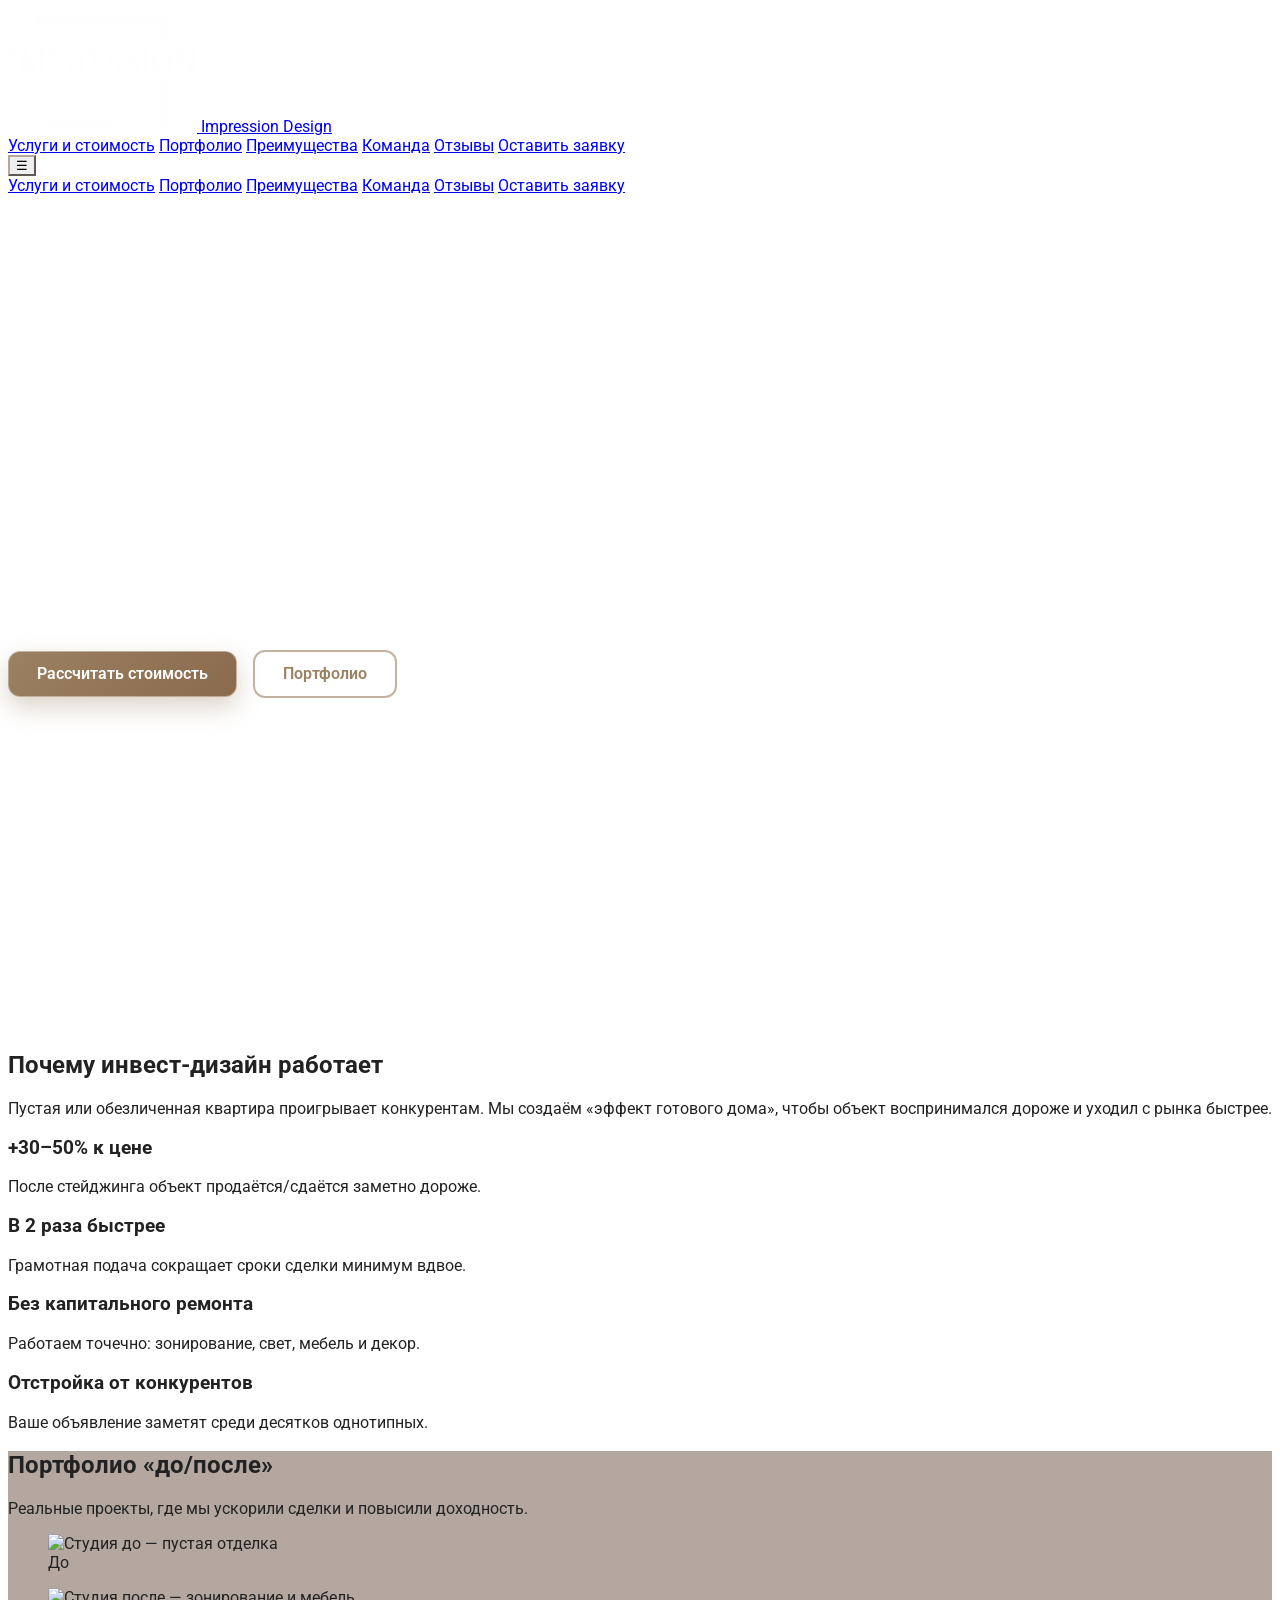
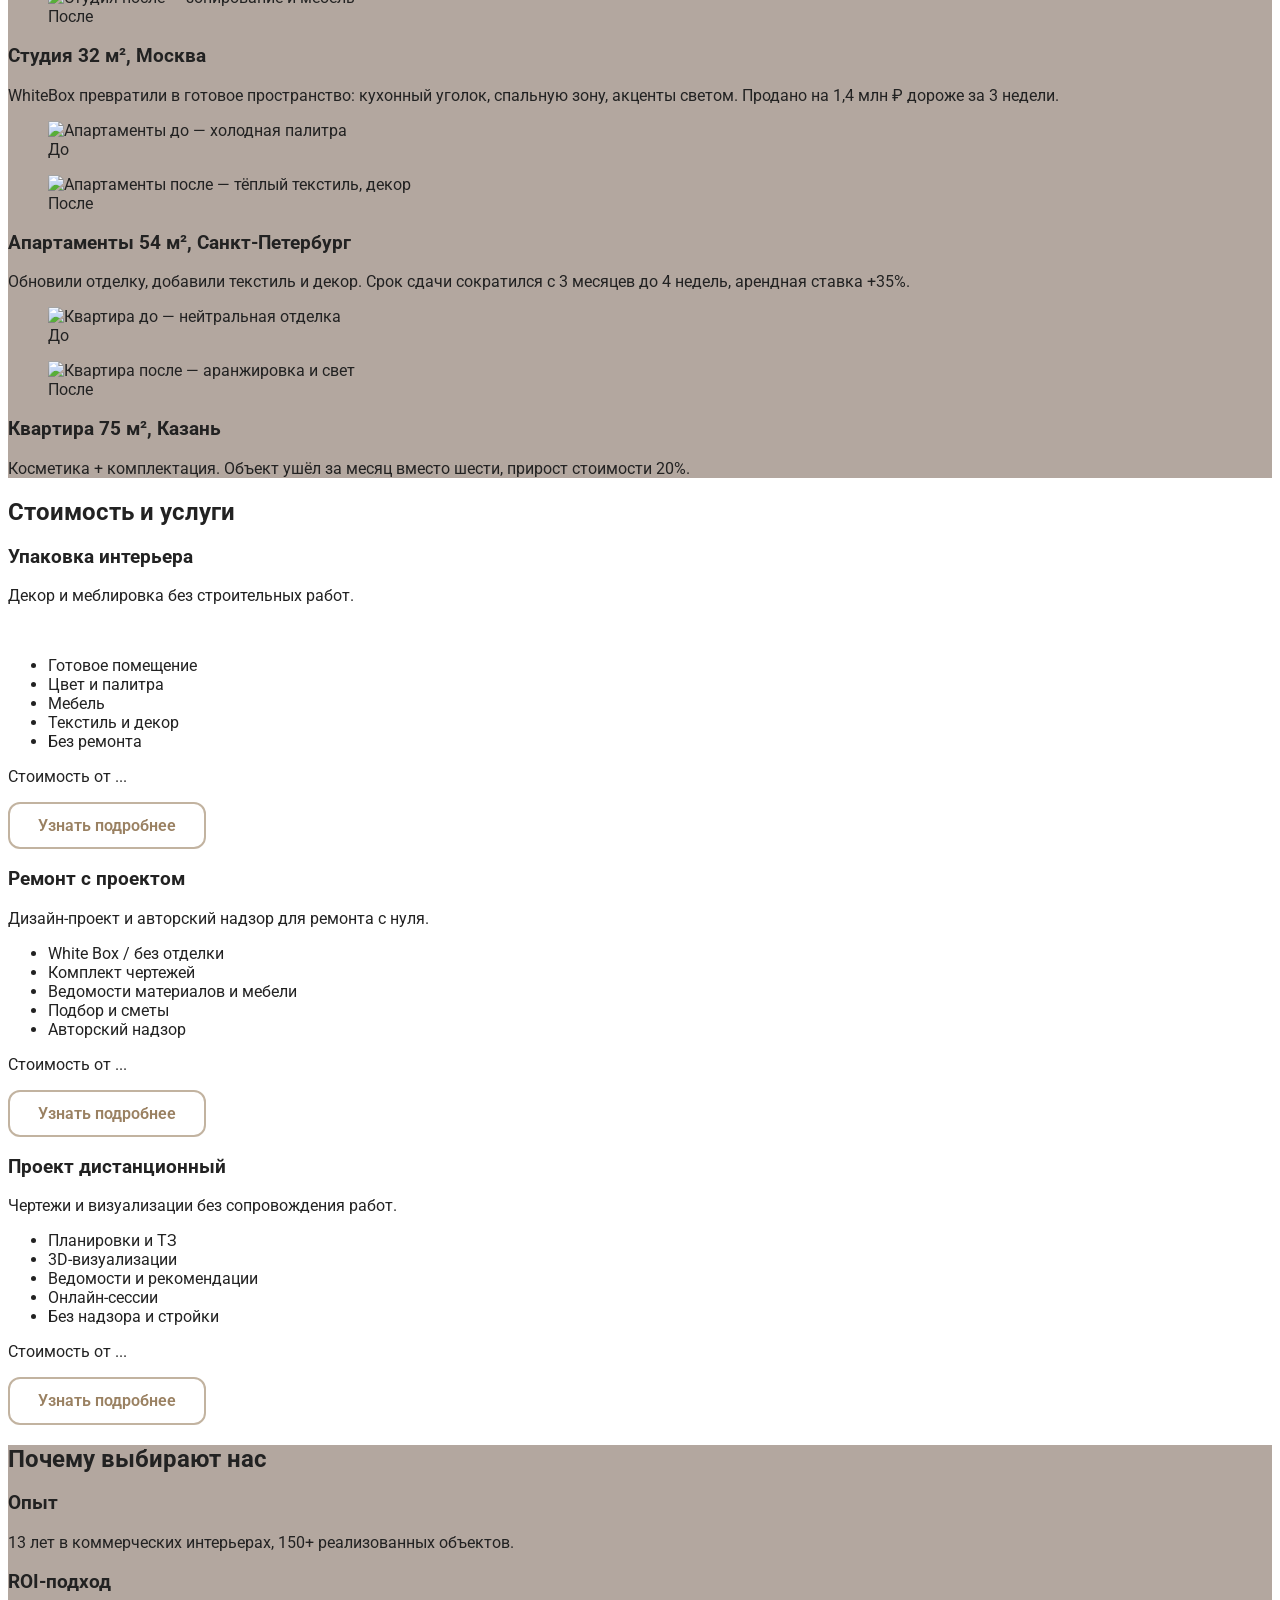
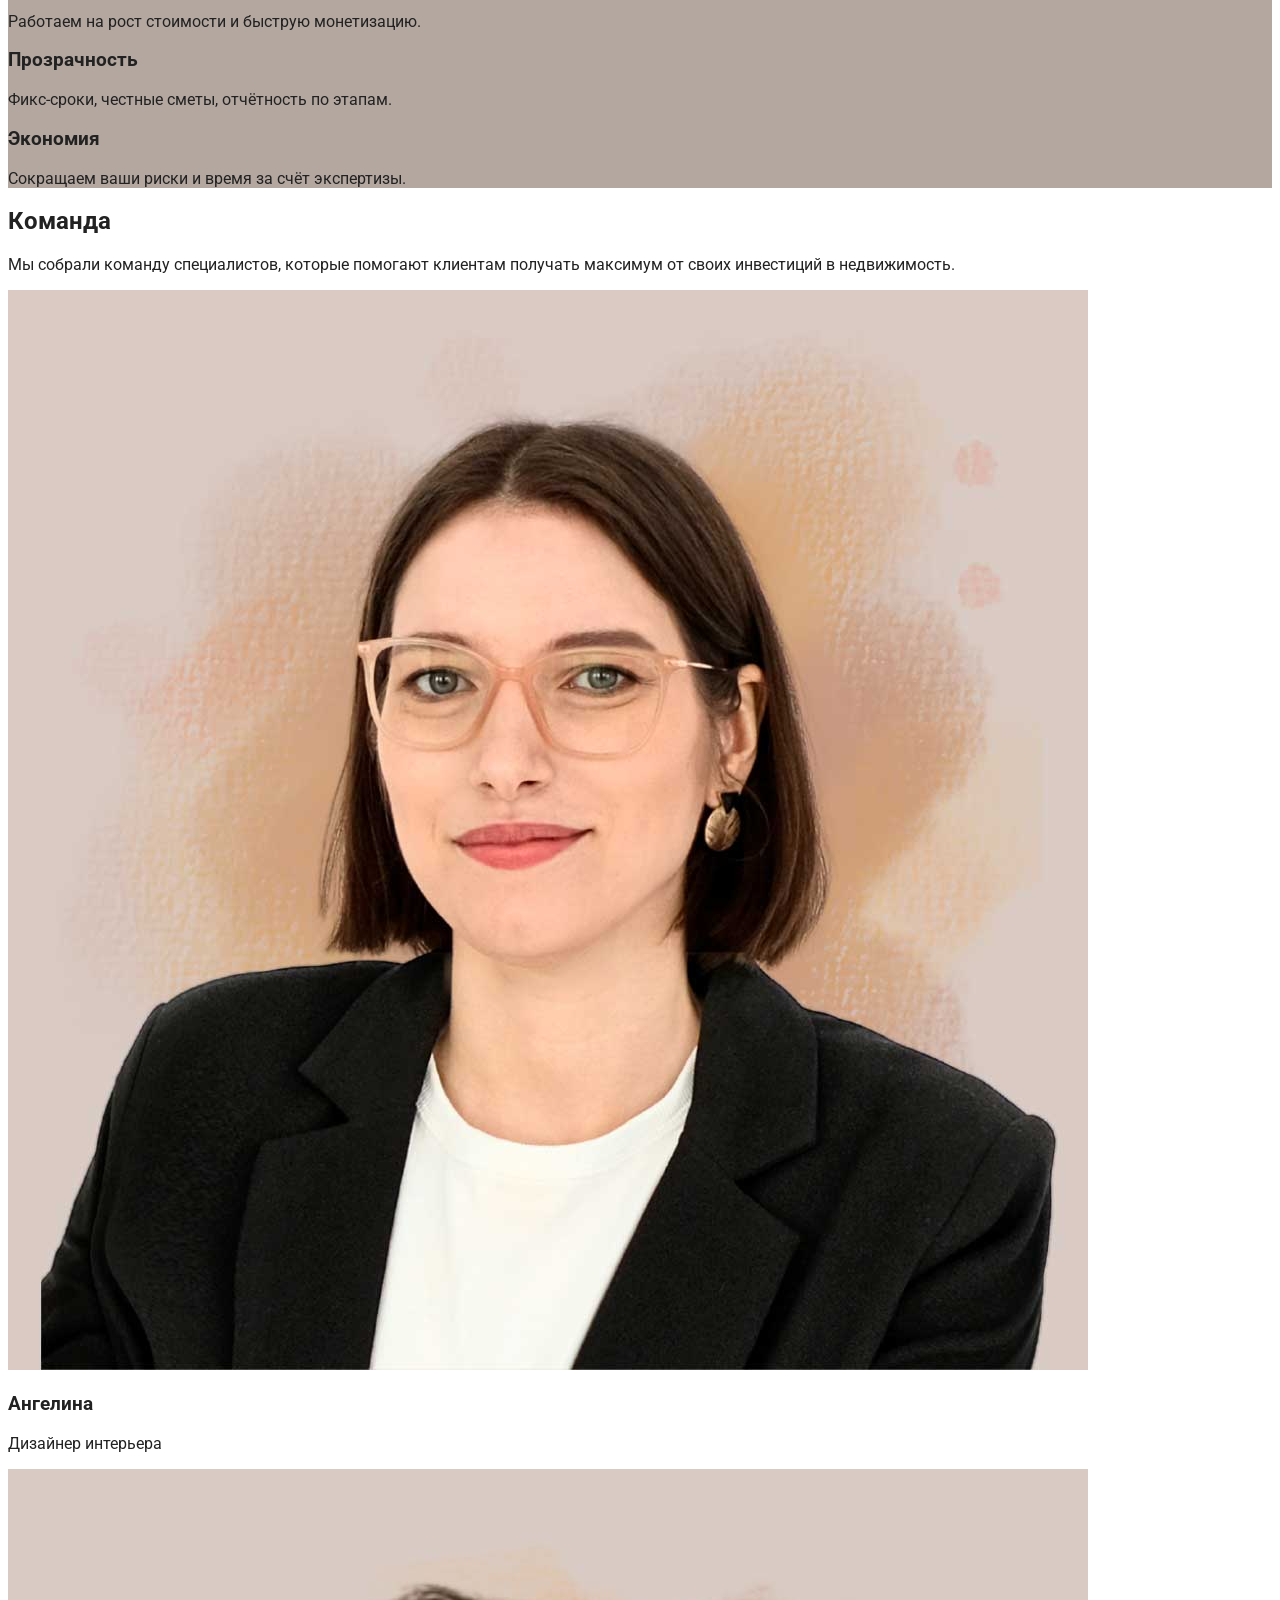
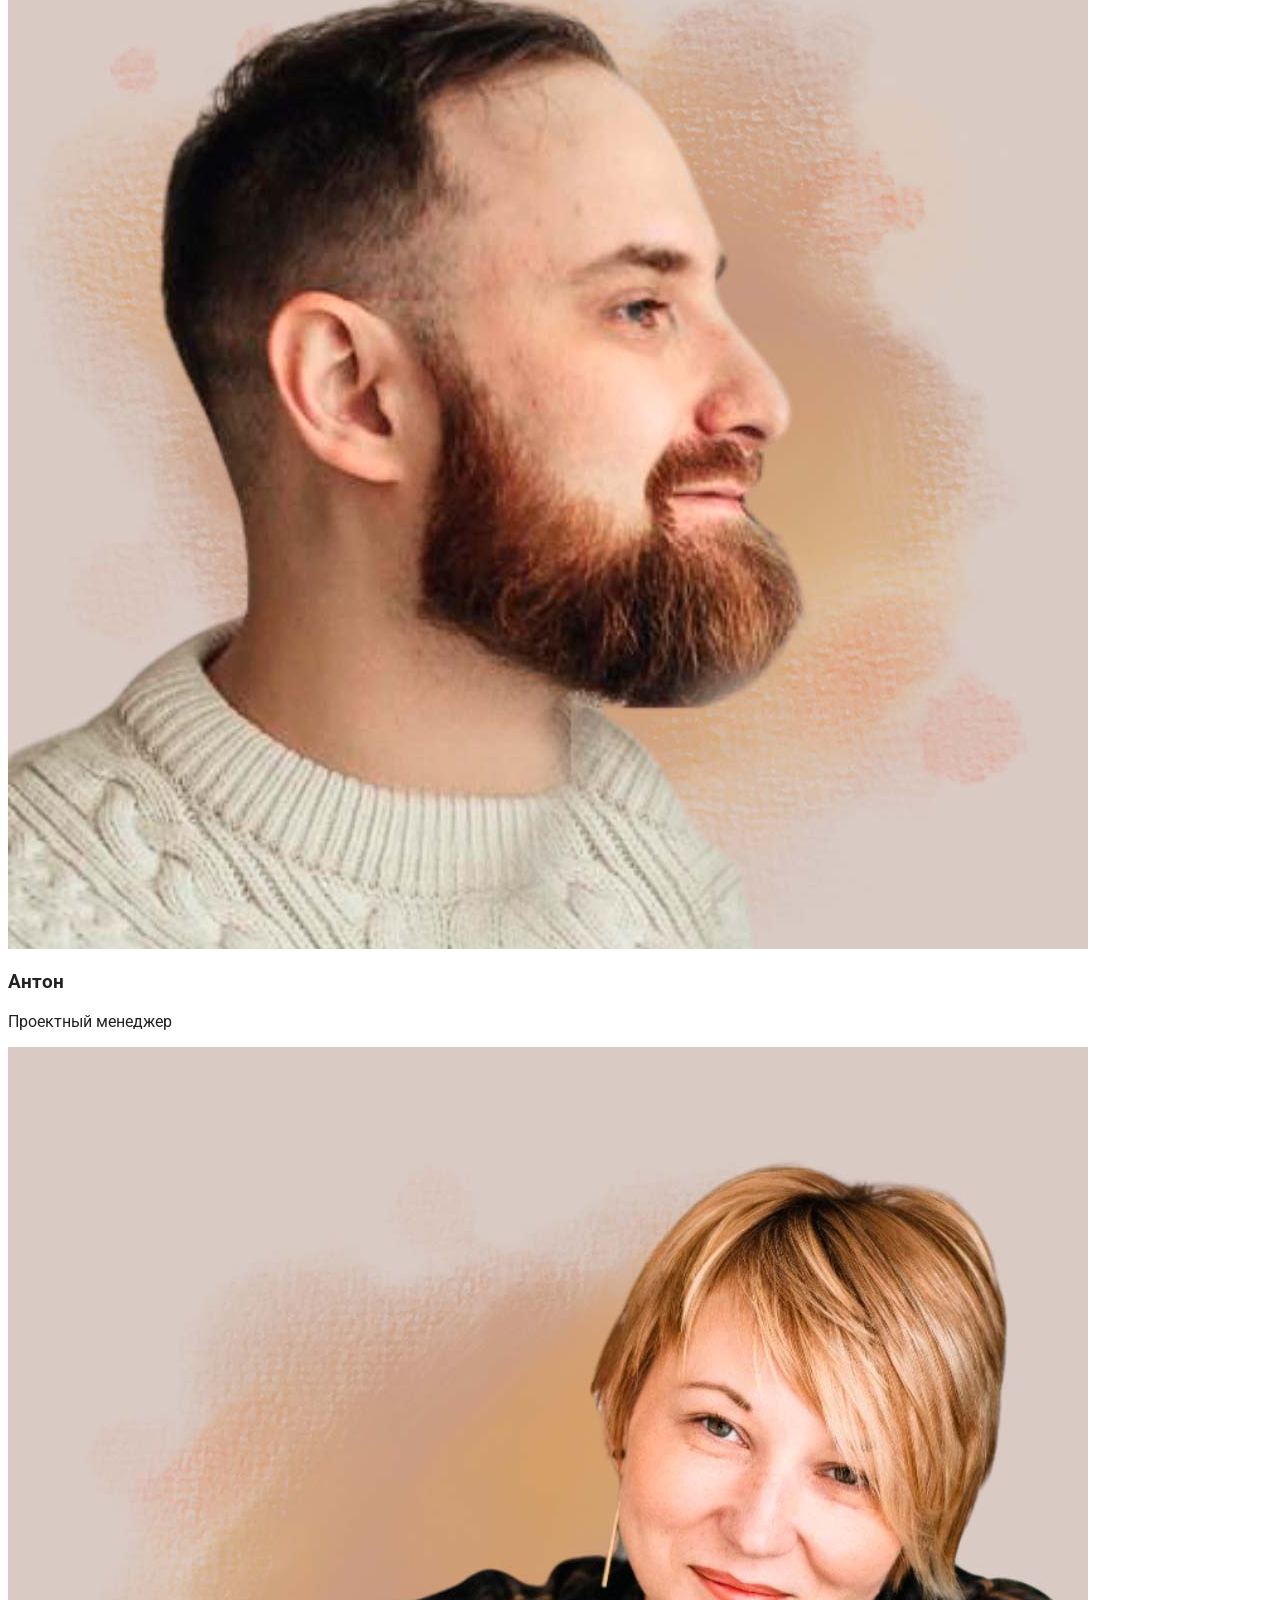
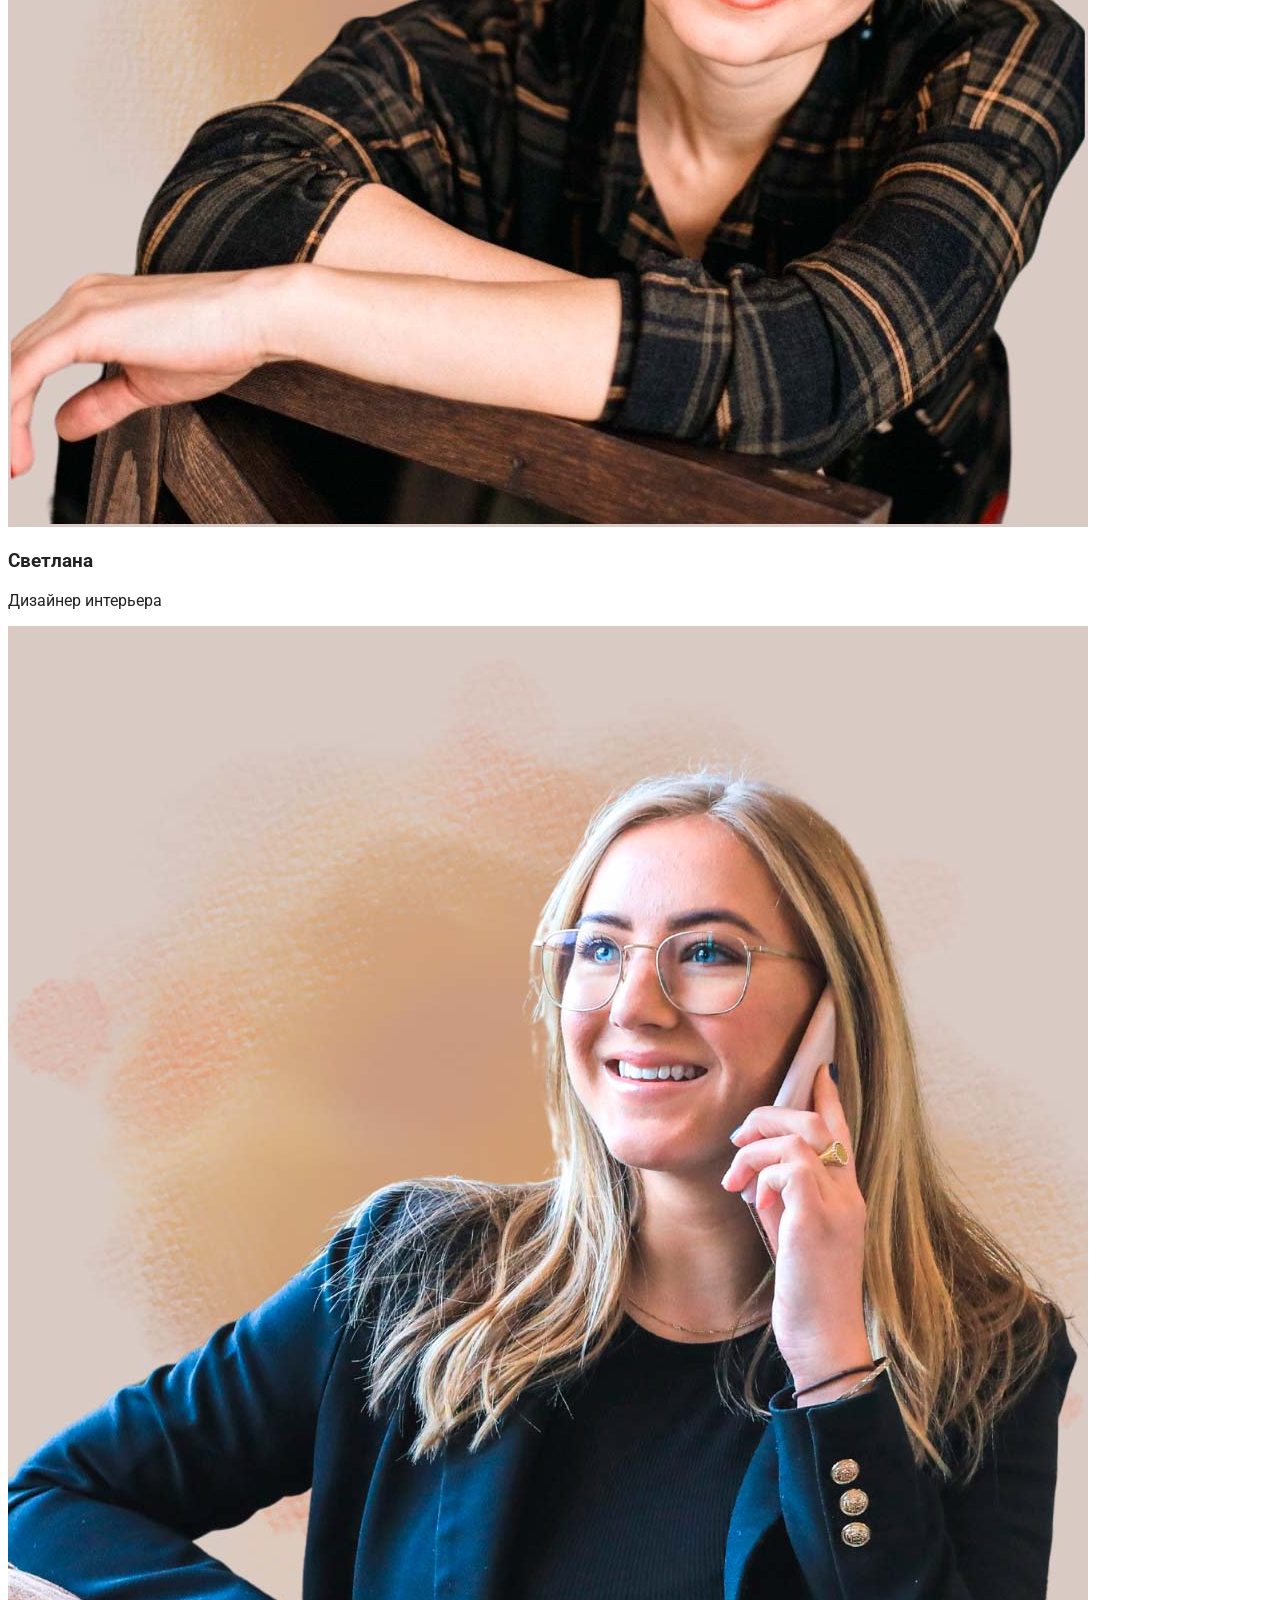
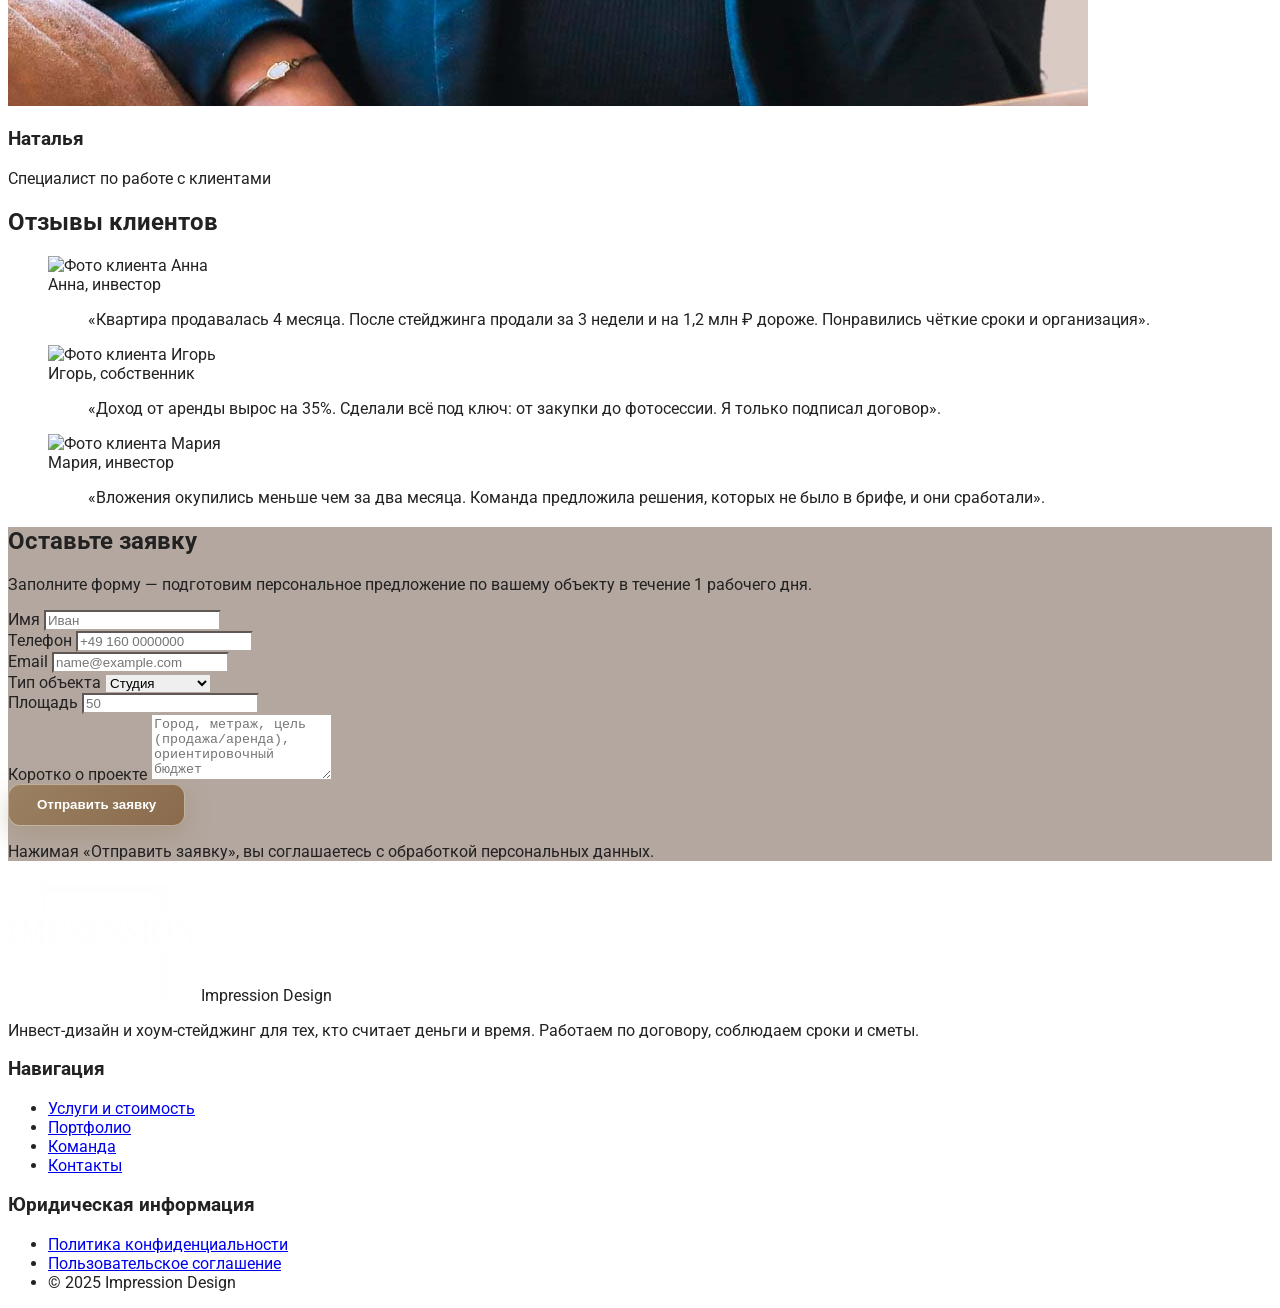
==== index.html @ d036cc22 "feat: restyle cta buttons" ====
<!doctype html>
<html lang="ru">
<head>
    <meta charset="utf-8"/>
    <meta content="width=device-width, initial-scale=1" name="viewport"/>
    <title>Impression Design — Инвест-дизайн и хоум-стейджинг</title>

    <!-- Google Fonts: Roboto (бесплатный, Google Fonts) -->
    <link href="https://fonts.googleapis.com" rel="preconnect">
    <link crossorigin href="https://fonts.gstatic.com" rel="preconnect">
    <link href="https://fonts.googleapis.com/css2?family=Roboto:wght@400;500;700&display=swap" rel="stylesheet">

    <!-- TailwindCSS CDN для быстрого прототипа -->
    <script src="https://cdn.tailwindcss.com"></script>
    <script>
        tailwind.config = {
            theme: {
                extend: {
                    fontFamily: {
                        sans: ['Roboto', 'system-ui', 'Arial', 'sans-serif'],
                        serif: ['Roboto', 'system-ui', 'Arial', 'sans-serif']
                    },
                    colors: {
                        default: '#222222',
                        primary: '#b3a79f',
                        third: '#9a8162',
                        secondary: '#222222',
                        red: '#6b3e4a'
                    },
                    boxShadow: {
                        soft: '0 8px 24px rgba(0,0,0,0.08)'
                    }
                }
            }
        }
    </script>
    <link href="style.css" rel="stylesheet"/>
</head>
<body class="font-sans antialiased text-slate-800 bg-white">
<!-- Header -->
<header class="sticky top-0 z-50 header-line border-primary-600 bg-[#9a8162]">
    <div class="max-w-7xl mx-auto px-4 sm:px-6 lg:px-8">
        <div class="flex items-center justify-between h-16">
            <a class="flex items-center gap-2 font-extrabold text-xl tracking-tight" href="#">
                <img alt="Impression Design logo" class="h-8 w-auto" src="assets/logo/logo_1.png"/>
                <span>Impression Design</span>
            </a>
            <nav class="hidden md:flex items-center gap-8 text-md font-semibold">
                <a class="hover:underline hover:decoration-primary-700 hover:decoration-2 hover:underline-offset-4" href="#services">Услуги и стоимость</a>
                <a class="hover:underline hover:decoration-primary-700 hover:decoration-2 hover:underline-offset-4" href="#cases">Портфолио</a>
                <a class="hover:underline hover:decoration-primary-700 hover:decoration-2 hover:underline-offset-4" href="#benefits">Преимущества</a>
                <a class="hover:underline hover:decoration-primary-700 hover:decoration-2 hover:underline-offset-4" href="#team">Команда</a>
                <a class="hover:underline hover:decoration-primary-700 hover:decoration-2 hover:underline-offset-4" href="#reviews">Отзывы</a>
                <a class="px-4 header-action-button py-2 rounded-xl backdrop-blur text-white  shadow-soft border border-slate-300 hover:border-primary-600"
                   href="#contact">Оставить
                    заявку</a>
            </nav>
            <button aria-label="Открыть меню"
                    class="md:hidden inline-flex items-center justify-center h-10 w-10 rounded-lg border border-slate-200" onclick="document.getElementById('mnav').classList.toggle('hidden')">☰
            </button>
        </div>
    </div>
    <div class="md:hidden hidden border-t border-slate-200 bg-white" id="mnav">
        <div class="max-w-7xl mx-auto px-4 py-3 grid gap-2 text-sm font-semibold">
            <a class="py-2" href="#services">Услуги и стоимость</a>
            <a class="py-2" href="#cases">Портфолио</a>
            <a class="py-2" href="#benefits">Преимущества</a>
            <a class="py-2" href="#team">Команда</a>
            <a class="py-2" href="#reviews">Отзывы</a>
            <a class="py-2" href="#contact">Оставить заявку</a>
        </div>
    </div>
</header>

<!-- Hero -->
<section class="relative min-h-[calc(100vh-4rem)] bg-cover bg-center hero-section">
    <div class="absolute inset-0 bg-black/30"></div>
    <div class="relative z-10 max-w-7xl mx-auto px-4 sm:px-6 lg:px-8 hero-content">
        <div class="max-w-xl">
            <h1 class="hero-heading font-serif text-4xl sm:text-5xl font-extrabold leading-tight">Инвест‑дизайн, который
                увеличивает доходность</h1>
            <p class="hero-text mt-6 text-lg text-slate-600">Мы подготавливаем недвижимость к продаже и аренде так,
                чтобы она выделялась на рынке и приносила больше прибыли. Фокусируемся на сроках сделки и росте
                стоимости.</p>
            <div class="mt-8 btn-group">
                <a class="btn btn-curator" href="#contact">Рассчитать стоимость</a>
                <a class="btn btn-outline" href="#cases">Портфолио</a>
            </div>
        </div>
    </div>
</section>

<!-- Value -->
<section class="py-20" id="value">
    <div class="max-w-5xl mx-auto px-4 sm:px-6 lg:px-8 text-center">
        <h2 class="text-3xl font-extrabold">Почему инвест‑дизайн работает</h2>
        <p class="mt-4 text-slate-600 max-w-3xl mx-auto">Пустая или обезличенная квартира проигрывает конкурентам. Мы
            создаём «эффект готового дома», чтобы объект воспринимался дороже и уходил с рынка быстрее.</p>
        <div class="mt-10 grid sm:grid-cols-2 lg:grid-cols-4 gap-6">
            <div class="p-6 bg-white rounded-2xl shadow-soft border border-slate-200">
                <h3 class="font-bold">+30–50% к цене</h3>
                <p class="mt-2 text-sm text-slate-600">После стейджинга объект продаётся/сдаётся заметно дороже.</p>
            </div>
            <div class="p-6 bg-white rounded-2xl shadow-soft border border-slate-200">
                <h3 class="font-bold">В 2 раза быстрее</h3>
                <p class="mt-2 text-sm text-slate-600">Грамотная подача сокращает сроки сделки минимум вдвое.</p>
            </div>
            <div class="p-6 bg-white rounded-2xl shadow-soft border border-slate-200">
                <h3 class="font-bold">Без капитального ремонта</h3>
                <p class="mt-2 text-sm text-slate-600">Работаем точечно: зонирование, свет, мебель и декор.</p>
            </div>
            <div class="p-6 bg-white rounded-2xl shadow-soft border border-slate-200">
                <h3 class="font-bold">Отстройка от конкурентов</h3>
                <p class="mt-2 text-sm text-slate-600">Ваше объявление заметят среди десятков однотипных.</p>
            </div>
        </div>
    </div>
</section>

<!-- Cases with BEFORE/AFTER -->
<section class="py-20 bg-slate-50" id="cases">
    <div class="max-w-7xl mx-auto px-4 sm:px-6 lg:px-8">
        <h2 class="text-3xl font-extrabold">Портфолио «до/после»</h2>
        <p class="mt-4 text-slate-600">Реальные проекты, где мы ускорили сделки и повысили доходность.</p>
        <div class="mt-10 grid lg:grid-cols-3 gap-8">
            <!-- Case 1 -->
            <article class="bg-white rounded-2xl shadow-soft border border-slate-200 overflow-hidden">
                <div class="grid grid-cols-2 gap-0">
                    <figure class="relative h-48">
                        <img alt="Студия до — пустая отделка"
                             class="w-full h-full object-cover" src="https://images.unsplash.com/photo-1600585154340-be6161a56a0c?q=80&w=1200&auto=format&fit=crop">
                        <figcaption class="absolute top-2 left-2 text-xs font-semibold bg-white/80 px-2 py-1 rounded">
                            До
                        </figcaption>
                    </figure>
                    <figure class="relative h-48">
                        <img alt="Студия после — зонирование и мебель"
                             class="w-full h-full object-cover" src="https://images.unsplash.com/photo-1600585154340-be6161a56a0c?q=80&w=1200&auto=format&fit=crop">
                        <figcaption class="absolute top-2 left-2 text-xs font-semibold bg-white/80 px-2 py-1 rounded">
                            После
                        </figcaption>
                    </figure>
                </div>
                <div class="p-5">
                    <h3 class="font-bold">Студия 32 м², Москва</h3>
                    <p class="mt-2 text-sm text-slate-600">WhiteBox превратили в готовое пространство: кухонный уголок,
                        спальную зону, акценты светом. Продано на 1,4 млн ₽ дороже за 3 недели.</p>
                </div>
            </article>
            <!-- Case 2 -->
            <article class="bg-white rounded-2xl shadow-soft border border-slate-200 overflow-hidden">
                <div class="grid grid-cols-2 gap-0">
                    <figure class="relative h-48">
                        <img alt="Апартаменты до — холодная палитра"
                             class="w-full h-full object-cover" src="https://images.unsplash.com/photo-1600585154340-be6161a56a0c?q=80&w=1200&auto=format&fit=crop">
                        <figcaption class="absolute top-2 left-2 text-xs font-semibold bg-white/80 px-2 py-1 rounded">
                            До
                        </figcaption>
                    </figure>
                    <figure class="relative h-48">
                        <img alt="Апартаменты после — тёплый текстиль, декор"
                             class="w-full h-full object-cover" src="https://images.unsplash.com/photo-1600585154340-be6161a56a0c?q=80&w=1200&auto=format&fit=crop">
                        <figcaption class="absolute top-2 left-2 text-xs font-semibold bg-white/80 px-2 py-1 rounded">
                            После
                        </figcaption>
                    </figure>
                </div>
                <div class="p-5">
                    <h3 class="font-bold">Апартаменты 54 м², Санкт‑Петербург</h3>
                    <p class="mt-2 text-sm text-slate-600">Обновили отделку, добавили текстиль и декор. Срок сдачи
                        сократился с 3 месяцев до 4 недель, арендная ставка +35%.</p>
                </div>
            </article>
            <!-- Case 3 -->
            <article class="bg-white rounded-2xl shadow-soft border border-slate-200 overflow-hidden">
                <div class="grid grid-cols-2 gap-0">
                    <figure class="relative h-48">
                        <img alt="Квартира до — нейтральная отделка"
                             class="w-full h-full object-cover" src="https://images.unsplash.com/photo-1600585154340-be6161a56a0c?q=80&w=1200&auto=format&fit=crop">
                        <figcaption class="absolute top-2 left-2 text-xs font-semibold bg-white/80 px-2 py-1 rounded">
                            До
                        </figcaption>
                    </figure>
                    <figure class="relative h-48">
                        <img alt="Квартира после — аранжировка и свет"
                             class="w-full h-full object-cover" src="https://images.unsplash.com/photo-1600585154340-be6161a56a0c?q=80&w=1200&auto=format&fit=crop">
                        <figcaption class="absolute top-2 left-2 text-xs font-semibold bg-white/80 px-2 py-1 rounded">
                            После
                        </figcaption>
                    </figure>
                </div>
                <div class="p-5">
                    <h3 class="font-bold">Квартира 75 м², Казань</h3>
                    <p class="mt-2 text-sm text-slate-600">Косметика + комплектация. Объект ушёл за месяц вместо шести,
                        прирост стоимости 20%.</p>
                </div>
            </article>
        </div>
    </div>
</section>

<!-- Services -->
<section class="py-20" id="services">
    <div class="max-w-7xl mx-auto px-4 sm:px-6 lg:px-8">
        <h2 class="text-3xl font-extrabold">Стоимость и услуги</h2>
        <div class="mt-10 grid gap-6 md:grid-cols-3">
            <article class="p-6 bg-white rounded-2xl shadow-soft border border-slate-200">
                <h3 class="font-bold text-xl">Упаковка интерьера</h3>
                <p class="mt-2 text-sm text-slate-600">Декор и меблировка без строительных работ.</p>
                <br>
                <ul class="mt-4 text-sm text-slate-600 space-y-1 list-disc list-inside">
                    <li>Готовое помещение</li>
                    <li>Цвет и палитра</li>
                    <li>Мебель</li>
                    <li>Текстиль и декор</li>
                    <li>Без ремонта</li>
                </ul>
                <p class="mt-4 font-semibold">Стоимость от ...</p>
                <a href="upakovka.html"
                   class="mt-6 btn btn-outline">Узнать подробнее</a>
            </article>
            <article class="p-6 bg-white rounded-2xl shadow-soft border border-slate-200">
                <h3 class="font-bold text-xl">Ремонт с проектом</h3>
                <p class="mt-2 text-sm text-slate-600">Дизайн-проект и авторский надзор для ремонта с нуля.</p>
                <ul class="mt-4 text-sm text-slate-600 space-y-1 list-disc list-inside">
                    <li>White Box / без отделки</li>
                    <li>Комплект чертежей</li>
                    <li>Ведомости материалов и мебели</li>
                    <li>Подбор и сметы</li>
                    <li>Авторский надзор</li>
                </ul>
                <p class="mt-4 font-semibold">Стоимость от ...</p>
                <a href="remont.html"
                   class="mt-6 btn btn-outline">Узнать подробнее</a>
            </article>
            <article class="p-6 bg-white rounded-2xl shadow-soft border border-slate-200">
                <h3 class="font-bold text-xl">Проект дистанционный</h3>
                <p class="mt-2 text-sm text-slate-600">Чертежи и визуализации без сопровождения работ.</p>
                <ul class="mt-4 text-sm text-slate-600 space-y-1 list-disc list-inside">
                    <li>Планировки и ТЗ</li>
                    <li>3D-визуализации</li>
                    <li>Ведомости и рекомендации</li>
                    <li>Онлайн-сессии</li>
                    <li>Без надзора и стройки</li>
                </ul>
                <p class="mt-4 font-semibold">Стоимость от ...</p>
                <a href="distancionny.html"
                   class="mt-6 btn btn-outline">Узнать подробнее</a>
            </article>
        </div>
    </div>
</section>

<!-- Benefits -->
<section class="py-20 bg-slate-50" id="benefits">
    <div class="max-w-7xl mx-auto px-4 sm:px-6 lg:px-8">
        <h2 class="text-3xl font-extrabold">Почему выбирают нас</h2>
        <div class="mt-10 grid sm:grid-cols-2 lg:grid-cols-4 gap-6">
            <div class="p-6 bg-white rounded-2xl shadow-soft border border-slate-200">
                <h3 class="font-bold">Опыт</h3>
                <p class="mt-2 text-sm text-slate-600">13 лет в коммерческих интерьерах, 150+ реализованных
                    объектов.</p>
            </div>
            <div class="p-6 bg-white rounded-2xl shadow-soft border border-slate-200">
                <h3 class="font-bold">ROI‑подход</h3>
                <p class="mt-2 text-sm text-slate-600">Работаем на рост стоимости и быструю монетизацию.</p>
            </div>
            <div class="p-6 bg-white rounded-2xl shadow-soft border border-slate-200">
                <h3 class="font-bold">Прозрачность</h3>
                <p class="mt-2 text-sm text-slate-600">Фикс‑сроки, честные сметы, отчётность по этапам.</p>
            </div>
            <div class="p-6 bg-white rounded-2xl shadow-soft border border-slate-200">
                <h3 class="font-bold">Экономия</h3>
                <p class="mt-2 text-sm text-slate-600">Сокращаем ваши риски и время за счёт экспертизы.</p>
            </div>
        </div>
    </div>
</section>

<!-- Team -->
<section class="py-20 bg-white" id="team">
    <div class="max-w-7xl mx-auto px-4 sm:px-6 lg:px-8">
        <h2 class="text-3xl font-extrabold">Команда</h2>
        <p class="mt-4 text-slate-600 max-w-3xl">Мы собрали команду специалистов, которые помогают клиентам получать
            максимум от своих инвестиций в недвижимость.</p>
        <div class="mt-10 grid sm:grid-cols-2 lg:grid-cols-4 gap-8">
            <div class="text-center">
                <img alt="Ангелина" class="mx-auto rounded-full w-40 h-40 object-cover" src="assets/team/team-222.jpg">
                <h3 class="mt-4 font-semibold">Ангелина</h3>
                <p class="text-sm text-slate-600">Дизайнер интерьера</p>
            </div>
            <div class="text-center">
                <img alt="Антон" class="mx-auto rounded-full w-40 h-40 object-cover" src="assets/team/team-444.jpg">
                <h3 class="mt-4 font-semibold">Антон</h3>
                <p class="text-sm text-slate-600">Проектный менеджер</p>
            </div>
            <div class="text-center">
                <img alt="Светлана" class="mx-auto rounded-full w-40 h-40 object-cover" src="assets/team/team-111.jpg">
                <h3 class="mt-4 font-semibold">Светлана</h3>
                <p class="text-sm text-slate-600">Дизайнер интерьера</p>
            </div>
            <div class="text-center">
                <img alt="Наталья" class="mx-auto rounded-full w-40 h-40 object-cover" src="assets/team/team-333.jpg">
                <h3 class="mt-4 font-semibold">Наталья</h3>
                <p class="text-sm text-slate-600">Специалист по работе с клиентами</p>
            </div>
        </div>
    </div>
</section>

<!-- Reviews -->
<section class="py-20" id="reviews">
    <div class="max-w-6xl mx-auto px-4 sm:px-6 lg:px-8">
        <h2 class="text-3xl font-extrabold text-center">Отзывы клиентов</h2>
        <div class="mt-10 grid md:grid-cols-3 gap-6">
            <figure class="p-6 bg-white rounded-2xl border border-slate-200 shadow-soft">
                <div class="flex items-center gap-3">
                    <img alt="Фото клиента Анна"
                         class="h-10 w-10 rounded-full object-cover" src="https://images.unsplash.com/photo-1544005313-94ddf0286df2?q=80&w=200&auto=format&fit=crop">
                    <figcaption class="text-sm font-semibold">Анна, инвестор</figcaption>
                </div>
                <blockquote class="mt-4 text-slate-700">«Квартира продавалась 4 месяца. После стейджинга продали за 3
                    недели и на 1,2 млн ₽ дороже. Понравились чёткие сроки и организация».
                </blockquote>
            </figure>
            <figure class="p-6 bg-white rounded-2xl border border-slate-200 shadow-soft">
                <div class="flex items-center gap-3">
                    <img alt="Фото клиента Игорь"
                         class="h-10 w-10 rounded-full object-cover" src="https://images.unsplash.com/photo-1544723795-3fb6469f5b39?q=80&w=200&auto=format&fit=crop">
                    <figcaption class="text-sm font-semibold">Игорь, собственник</figcaption>
                </div>
                <blockquote class="mt-4 text-slate-700">«Доход от аренды вырос на 35%. Сделали всё под ключ: от закупки
                    до фотосессии. Я только подписал договор».
                </blockquote>
            </figure>
            <figure class="p-6 bg-white rounded-2xl border border-slate-200 shadow-soft">
                <div class="flex items-center gap-3">
                    <img alt="Фото клиента Мария"
                         class="h-10 w-10 rounded-full object-cover" src="https://images.unsplash.com/photo-1502685104226-ee32379fefbe?q=80&w=200&auto=format&fit=crop">
                    <figcaption class="text-sm font-semibold">Мария, инвестор</figcaption>
                </div>
                <blockquote class="mt-4 text-slate-700">«Вложения окупились меньше чем за два месяца. Команда предложила
                    решения, которых не было в брифе, и они сработали».
                </blockquote>
            </figure>
        </div>
    </div>
</section>

<!-- Contact -->
<section class="py-20 bg-slate-50" id="contact">
    <div class="max-w-3xl mx-auto px-4 sm:px-6 lg:px-8 text-center">
        <h2 class="text-3xl font-extrabold">Оставьте заявку</h2>
        <p class="mt-4 text-slate-600">Заполните форму — подготовим персональное предложение по вашему объекту в течение
            1 рабочего дня.</p>
        <form class="mt-10 grid gap-4 text-left max-w-xl mx-auto">
            <div>
                <label class="block text-sm font-semibold" for="name">Имя</label>
                <input class="mt-2 w-full rounded-xl border border-slate-300 px-4 py-3 focus:outline-none focus:ring-2 focus:ring-primary-600" id="name" placeholder="Иван"
                       type="text"/>
            </div>
            <div>
                <label class="block text-sm font-semibold" for="phone">Телефон</label>
                <input class="mt-2 w-full rounded-xl border border-slate-300 px-4 py-3 focus:outline-none focus:ring-2 focus:ring-primary-600" id="phone" placeholder="+49 160 0000000"
                       type="tel"/>
            </div>
            <div>
                <label class="block text-sm font-semibold" for="email">Email</label>
                <input class="mt-2 w-full rounded-xl border border-slate-300 px-4 py-3 focus:outline-none focus:ring-2 focus:ring-primary-600" id="email" placeholder="name@example.com"
                       type="email"/>
            </div>
            <div>
                <label class="block text-sm font-semibold" for="type">Тип объекта</label>
                <select class="mt-2 w-full rounded-xl border border-slate-300 px-4 py-3 focus:outline-none focus:ring-2 focus:ring-primary-600"
                        id="type">
                    <option>Студия</option>
                    <option>Квартира</option>
                    <option>Апартаменты</option>
                    <option>Апарт‑отель</option>
                </select>
            </div>
            <div>
                <label class="block text-sm font-semibold" for="ploshad">Площадь</label>
                <input class="mt-2 w-full rounded-xl border border-slate-300 px-4 py-3 focus:outline-none focus:ring-2 focus:ring-primary-600" id="ploshad" placeholder="50"
                       type="text"/>
            </div>
            <div>
                <label class="block text-sm font-semibold" for="message">Коротко о проекте</label>
                <textarea class="mt-2 w-full rounded-xl border border-slate-300 px-4 py-3 focus:outline-none focus:ring-2 focus:ring-primary-600" id="message"
                          placeholder="Город, метраж, цель (продажа/аренда), ориентировочный бюджет"
                          rows="4"></textarea>
            </div>
            <button class="mt-2 btn btn-curator" type="submit">
                Отправить заявку
            </button>
            <p class="text-xs text-slate-500">Нажимая «Отправить заявку», вы соглашаетесь с обработкой персональных
                данных.</p>
        </form>
    </div>
</section>

<!-- Footer -->
<footer class="border-t border-slate-200 py-12">
    <div class="max-w-7xl mx-auto px-4 sm:px-6 lg:px-8 grid md:grid-cols-4 gap-8 text-sm">
        <div>
            <div class="flex items-center gap-2 font-extrabold text-lg">
                <img alt="Impression Design logo" class="h-8 w-auto" src="assets/logo/logo_1.png"/>
                <span>Impression Design</span>
            </div>
            <p class="mt-4 text-slate-600">Инвест‑дизайн и хоум‑стейджинг для тех, кто считает деньги и время. Работаем
                по договору, соблюдаем сроки и сметы.</p>
        </div>
        <div>
            <h3 class="font-semibold">Навигация</h3>
            <ul class="mt-3 space-y-2">
                <li><a class="hover:underline hover:decoration-primary-700 hover:decoration-2 hover:underline-offset-4" href="#services">Услуги и стоимость</a></li>
                <li><a class="hover:underline hover:decoration-primary-700 hover:decoration-2 hover:underline-offset-4" href="#cases">Портфолио</a></li>
                <li><a class="hover:underline hover:decoration-primary-700 hover:decoration-2 hover:underline-offset-4" href="#team">Команда</a></li>
                <li><a class="hover:underline hover:decoration-primary-700 hover:decoration-2 hover:underline-offset-4" href="#contact">Контакты</a></li>
            </ul>
        </div>
        <div>
            <h3 class="font-semibold">Юридическая информация</h3>
            <ul class="mt-3 space-y-2">
                <li><a class="hover:underline hover:decoration-primary-700 hover:decoration-2 hover:underline-offset-4" href="#">Политика конфиденциальности</a></li>
                <li><a class="hover:underline hover:decoration-primary-700 hover:decoration-2 hover:underline-offset-4" href="#">Пользовательское соглашение</a></li>
                <li class="text-slate-500">© 2025 Impression Design</li>
            </ul>
        </div>
    </div>
</footer>

<script>
    const header = document.querySelector('header');
    window.addEventListener('scroll', () => {
        if (window.scrollY > 0) {
            header.classList.add('backdrop-blur');
            header.classList.remove('bg-[#9a8162]');
        } else {
            header.classList.remove('backdrop-blur');
            header.classList.add('bg-[#9a8162]');
        }
    });
    const headerbtn = document.querySelector('.header-action-button');
    window.addEventListener('scroll', () => {
        if (window.scrollY > 0) {
            headerbtn.classList.remove('backdrop-blur');
            headerbtn.classList.add('bg-[#b3a79f]');
        } else {
            headerbtn.classList.add('backdrop-blur');
            headerbtn.classList.remove('bg-[#b3a79f]');
        }
    });
</script>

</body>
</html>
---- style.css ----
:root {
  --color-default: #222222;
  --color-primary: #b3a79f;
  --color-3rd: #9a8162;
  --color-secondary: #222222;
  --color-red: #6b3e4a;
}

body {
  color: var(--color-default);
  font-family: 'Roboto', sans-serif;
}

.text-slate-800,
.text-slate-700,
.text-slate-600,
.text-slate-500 {
  color: var(--color-default);
}

.bg-slate-50 {
  background-color: var(--color-primary) !important;
}

.border-slate-200,
.border-slate-300 {
  border-color: var(--color-primary) !important;
}

.bg-primary-600 {
  background-color: var(--color-3rd) !important;
}

.hover\:bg-primary-700:hover {
  background-color: var(--color-primary) !important;
}

.text-primary-700,
.hover\:text-primary-700:hover {
  color: var(--color-3rd) !important;
}

.border-primary-600,
.hover\:border-primary-600:hover {
  border-color: var(--color-3rd) !important;
}

.hero-section {
  /*background-image: url('https://images.unsplash.com/photo-1631679706909-1844bbd07221?q=80&w=1092&auto=format&fit=crop&ixlib=rb-4.1.0&ixid=M3wxMjA3fDB8MHxwaG90by1wYWdlfHx8fGVufDB8fHx8fA%3D%3D');*/
  background-image: url(./assets/background/4а.png);
}

.hero-content {
  min-height: calc(100vh - 4rem);
  display: flex;
  align-items: center;
}

.hero-heading{
  color: white;
}

.hero-text{
  color: white !important;
}

.header-line{
  /*color: white;*/
  /*color: var(--color-3rd);*/
  /*color: var(--color-primary);*/
  /*color: var(--color-red);*/
  color: var(--color-secondary);
  /*background-color: var(--color-3rd);*/
}

.blur-bg {
  background: rgba(255, 255, 255, 0.3); /* полупрозрачный фон */
  backdrop-filter: blur(10px);          /* эффект размытия */
  -webkit-backdrop-filter: blur(10px);  /* для Safari */
  border-radius: 12px;                  /* чтобы выглядело аккуратно */
}

.btn {
  display: inline-flex;
  align-items: center;
  justify-content: center;
  gap: 0.5rem;
  padding: 0.75rem 1.75rem;
  border-radius: 0.75rem;
  border: none;
  font-weight: 600;
  line-height: 1.2;
  text-decoration: none;
  text-align: center;
  transition: all 0.2s ease-in-out;
  width: 100%;
  cursor: pointer;
}

.btn:focus-visible {
  outline: 3px solid rgba(154, 129, 98, 0.35);
  outline-offset: 2px;
}

@media (min-width: 640px) {
  .btn {
    width: auto;
  }
}

.btn-curator {
  background: linear-gradient(135deg, var(--color-3rd), #8b6a4c);
  color: #ffffff;
  border: 1px solid rgba(255, 255, 255, 0.4);
  box-shadow: 0 10px 24px rgba(154, 129, 98, 0.35);
}

.btn-curator:hover {
  background: linear-gradient(135deg, #a78968, #7c5f43);
  box-shadow: 0 14px 28px rgba(154, 129, 98, 0.35);
  transform: translateY(-2px);
}

.btn-outline {
  background: transparent;
  color: var(--color-3rd);
  border: 2px solid rgba(154, 129, 98, 0.6);
  box-shadow: inset 0 0 0 1px rgba(255, 255, 255, 0.1);
}

.btn-outline:hover {
  background: rgba(154, 129, 98, 0.1);
  color: var(--color-3rd);
  border-color: var(--color-3rd);
}

.btn-outline:focus-visible {
  outline-color: rgba(154, 129, 98, 0.45);
}

.btn-group {
  display: flex;
  flex-direction: column;
  gap: 1rem;
  width: 100%;
}

@media (min-width: 640px) {
  .btn-group {
    flex-direction: row;
    align-items: center;
  }
}
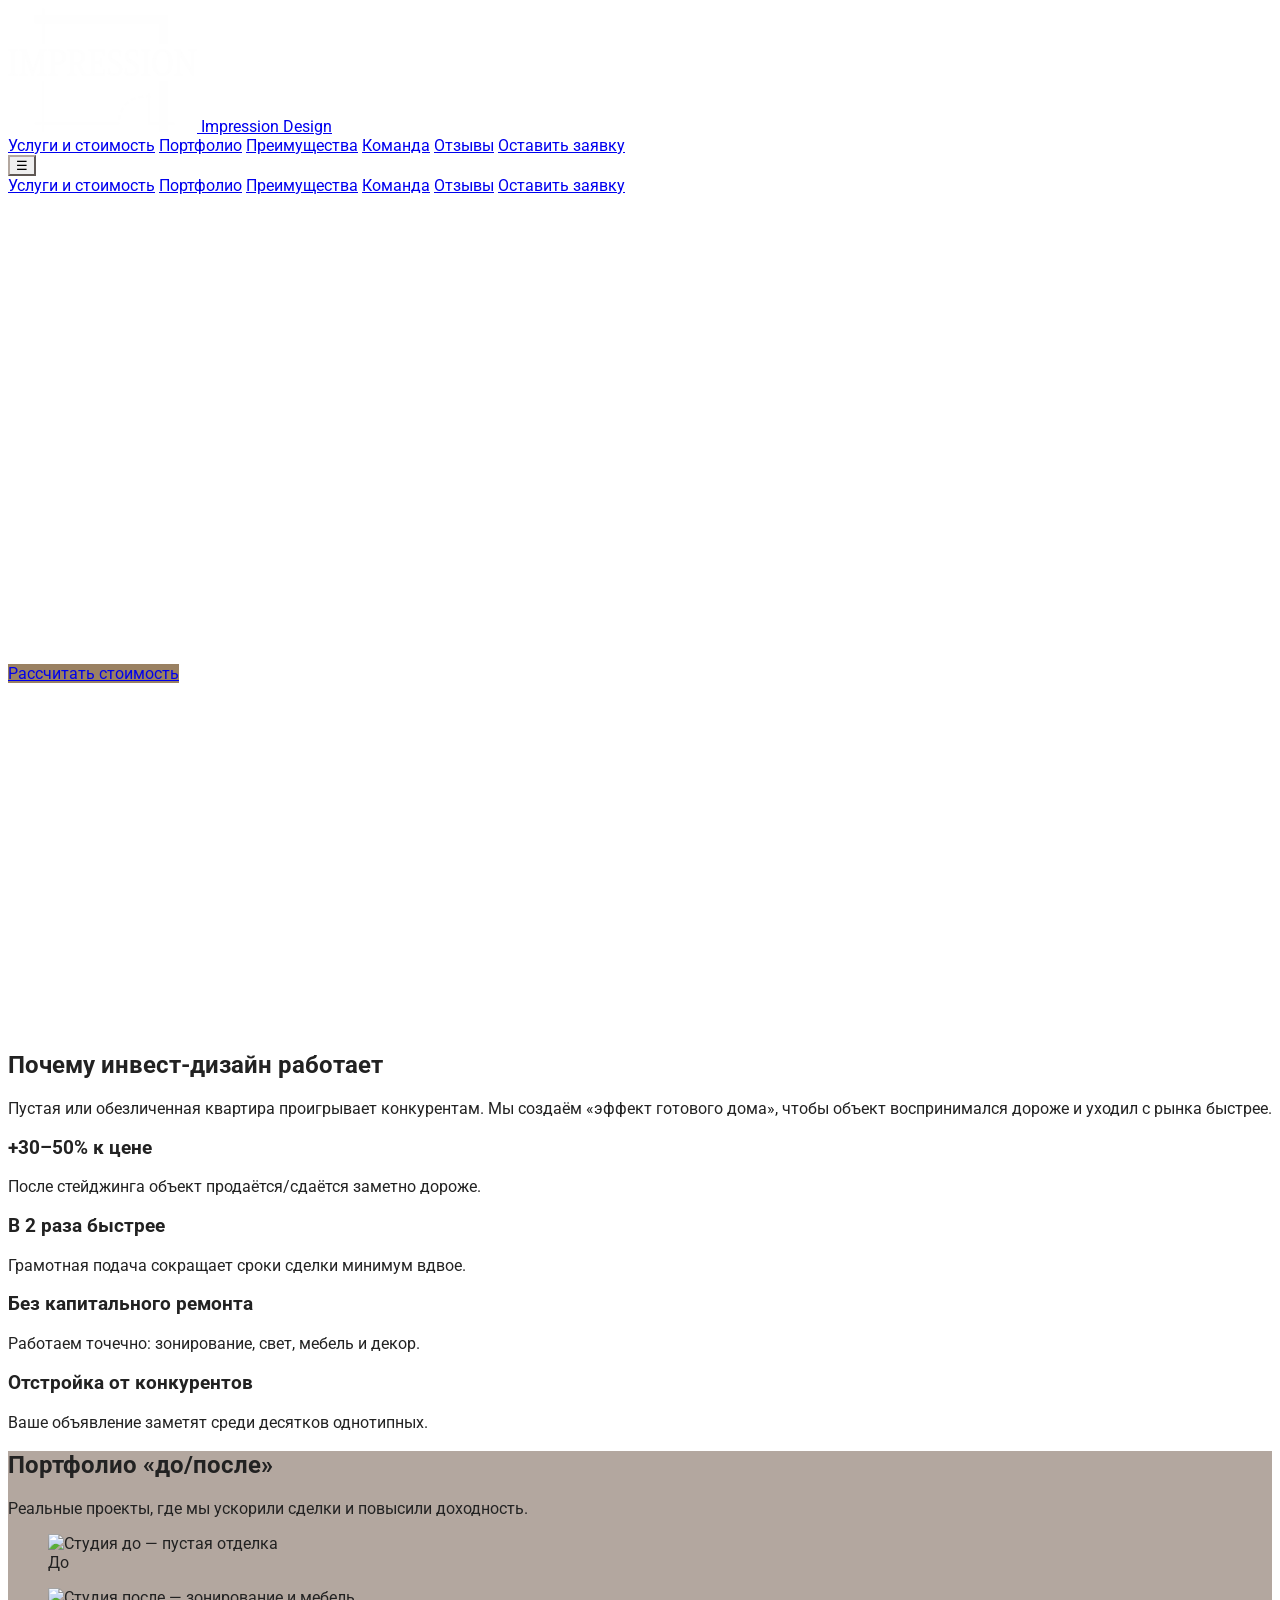
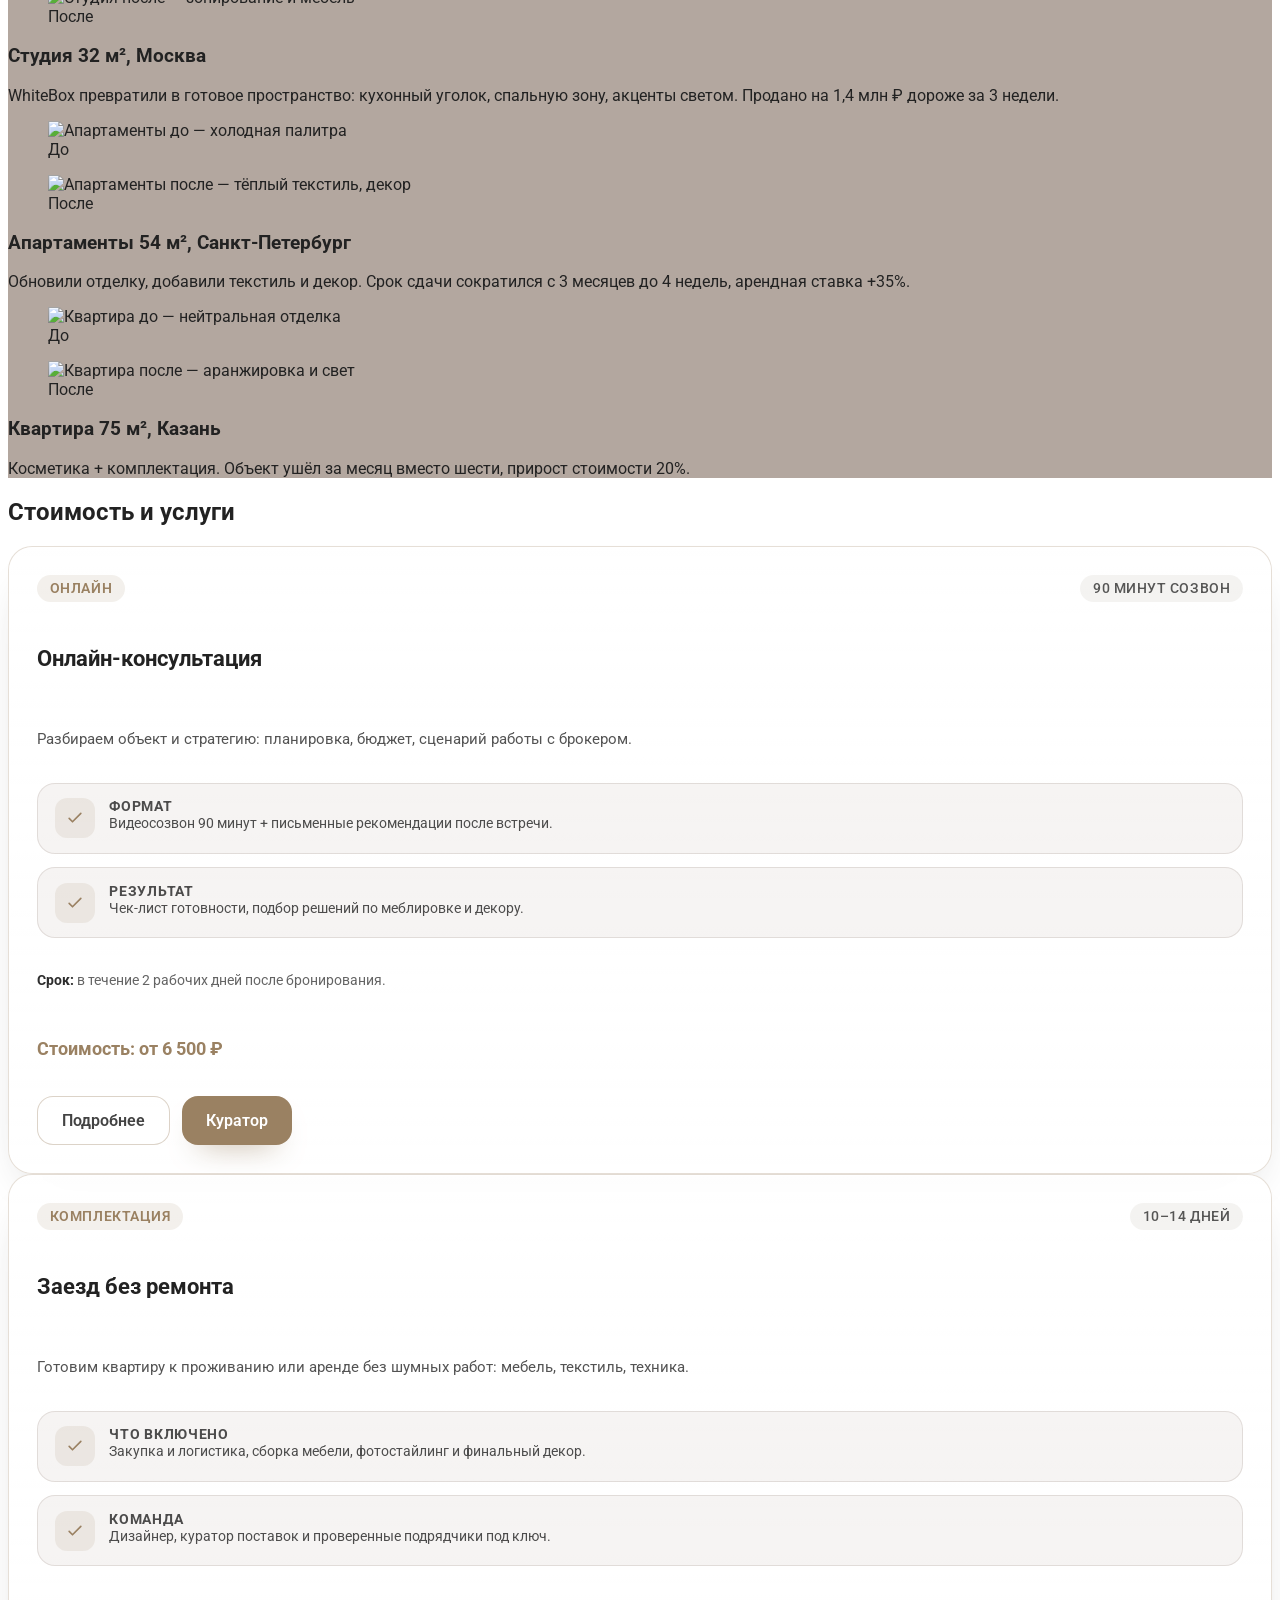
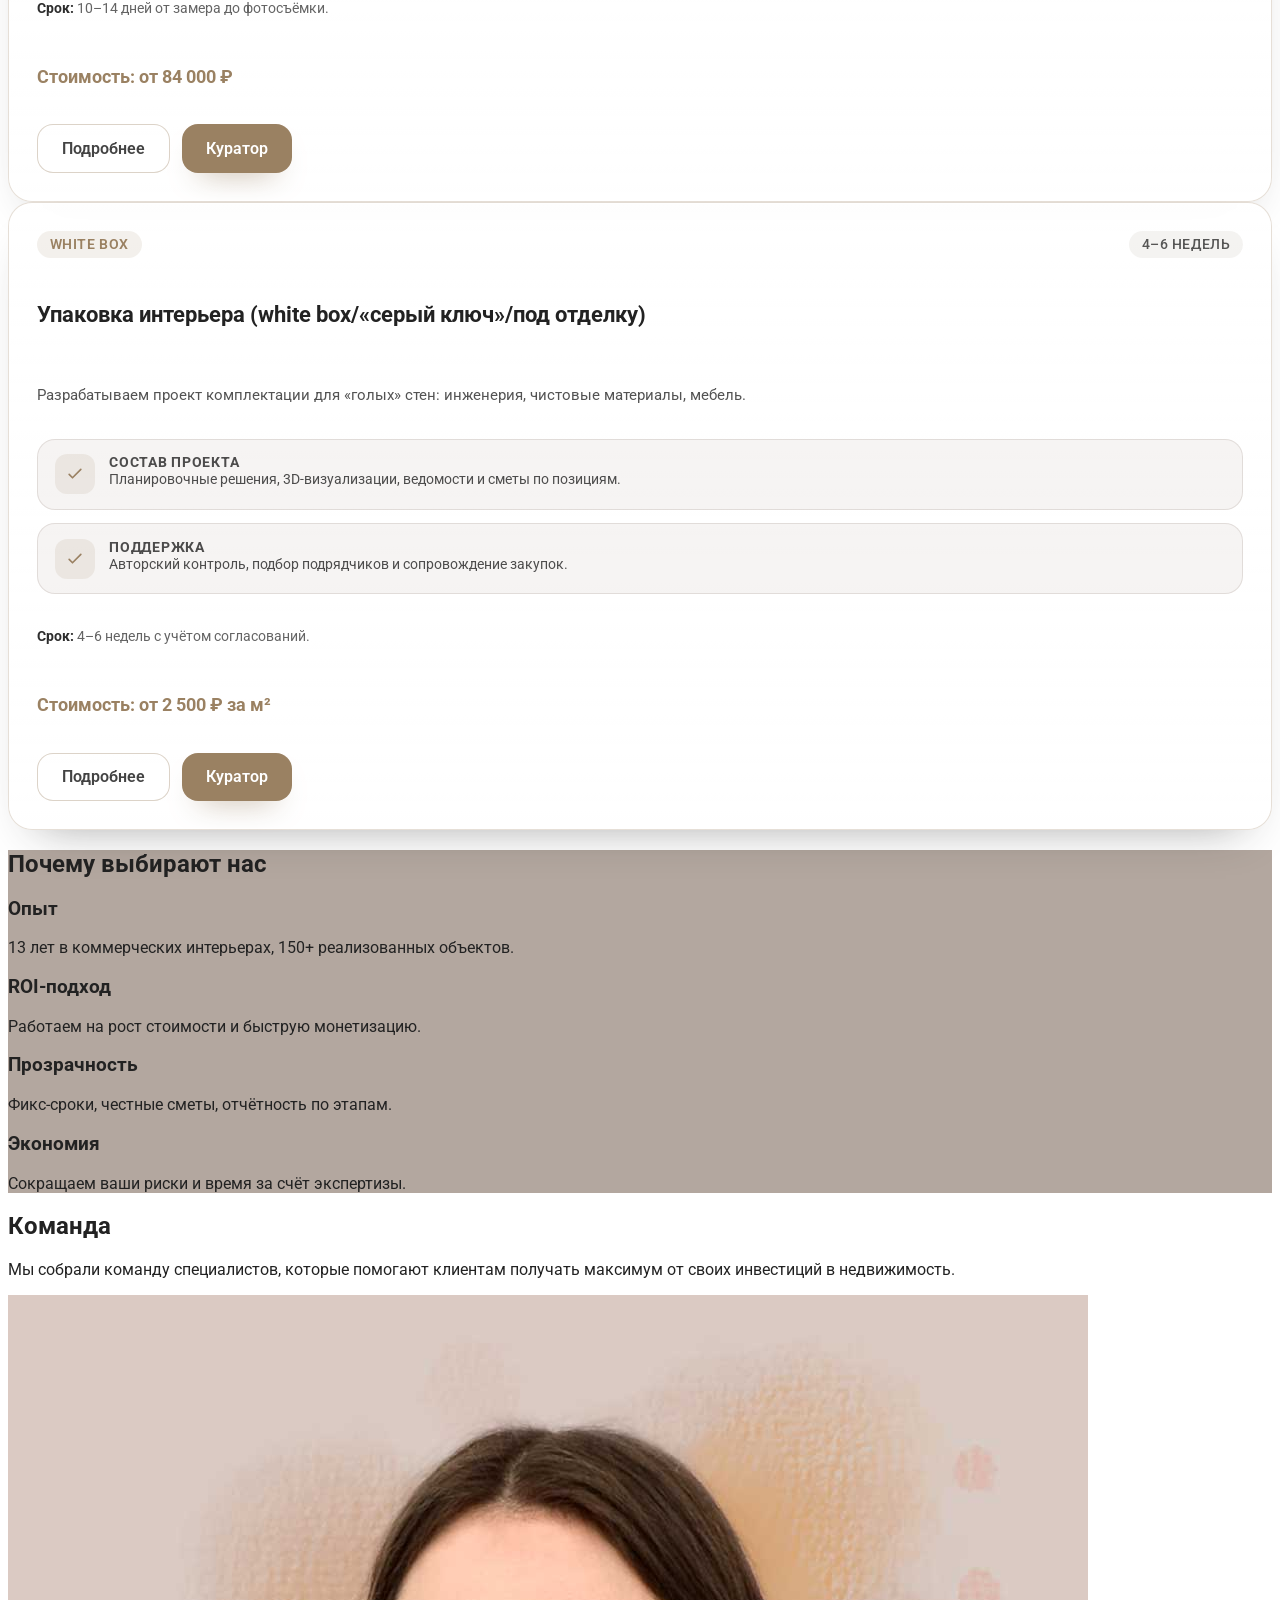
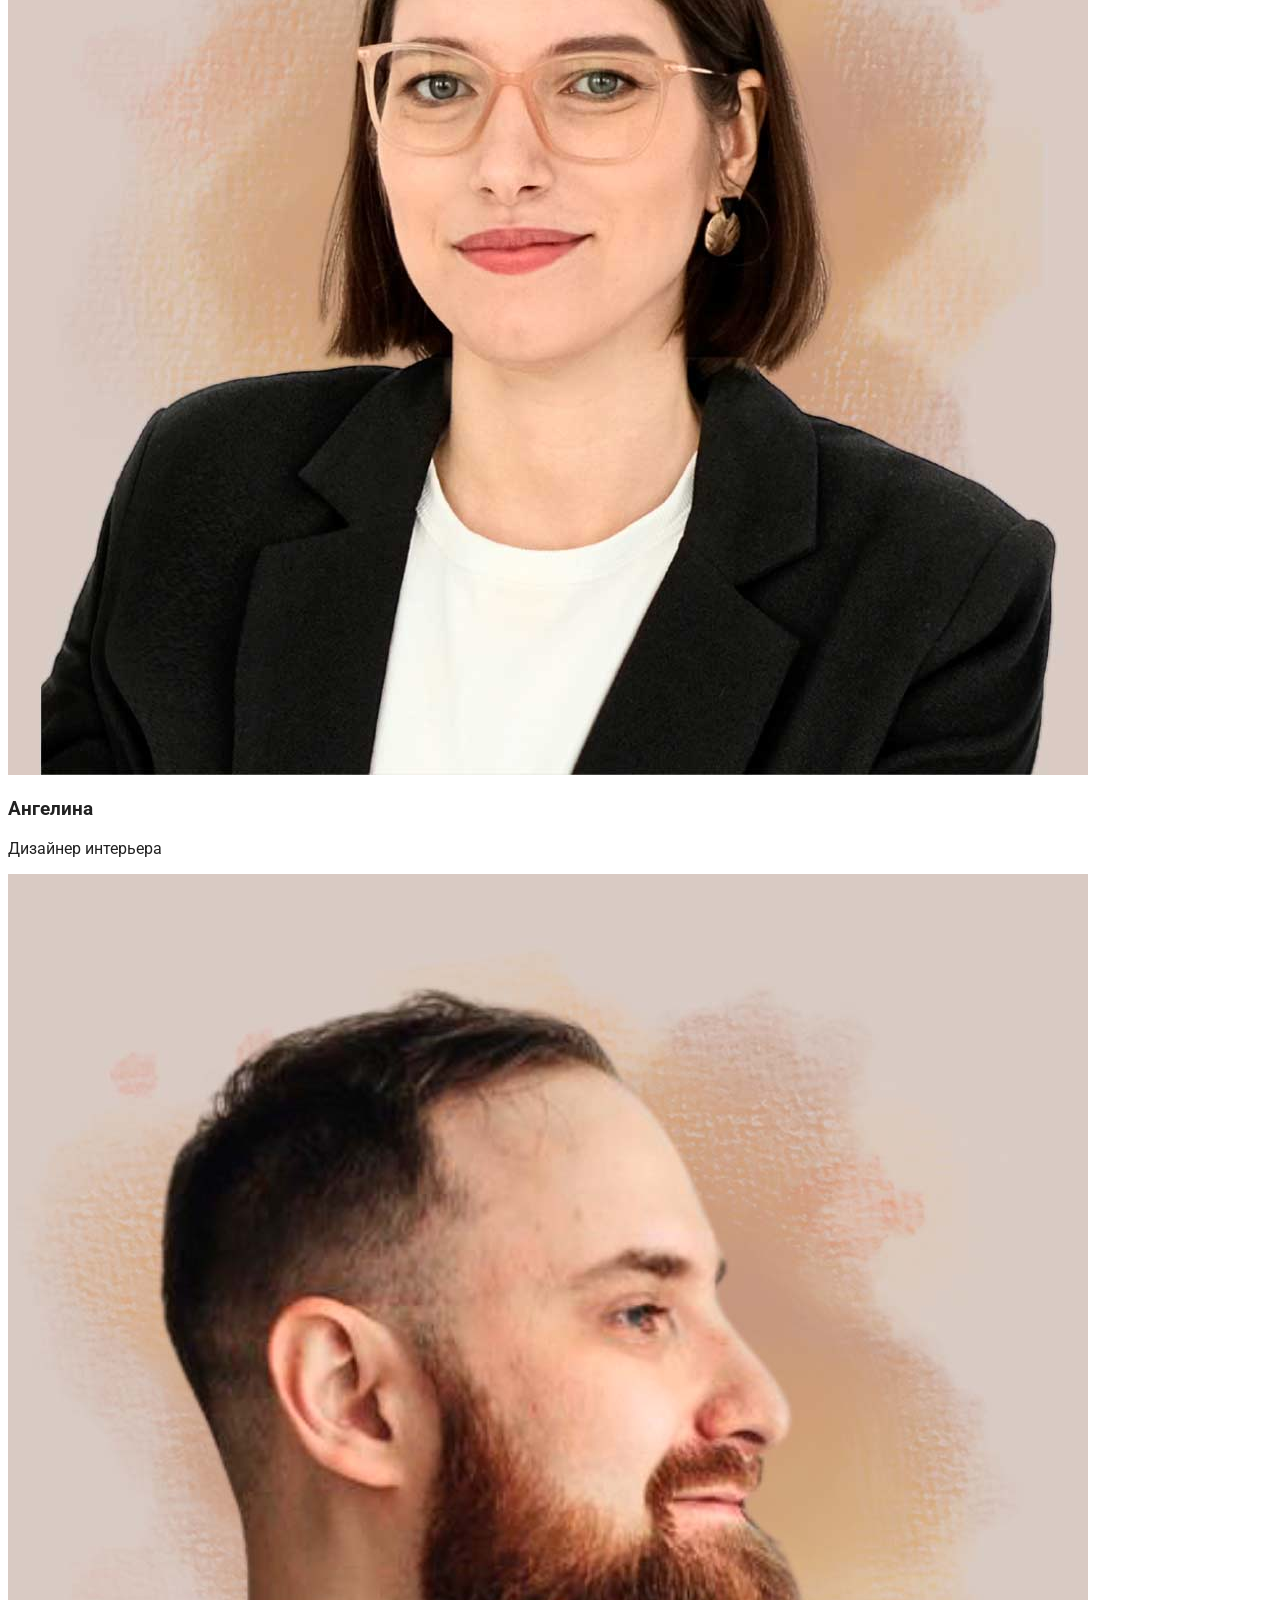
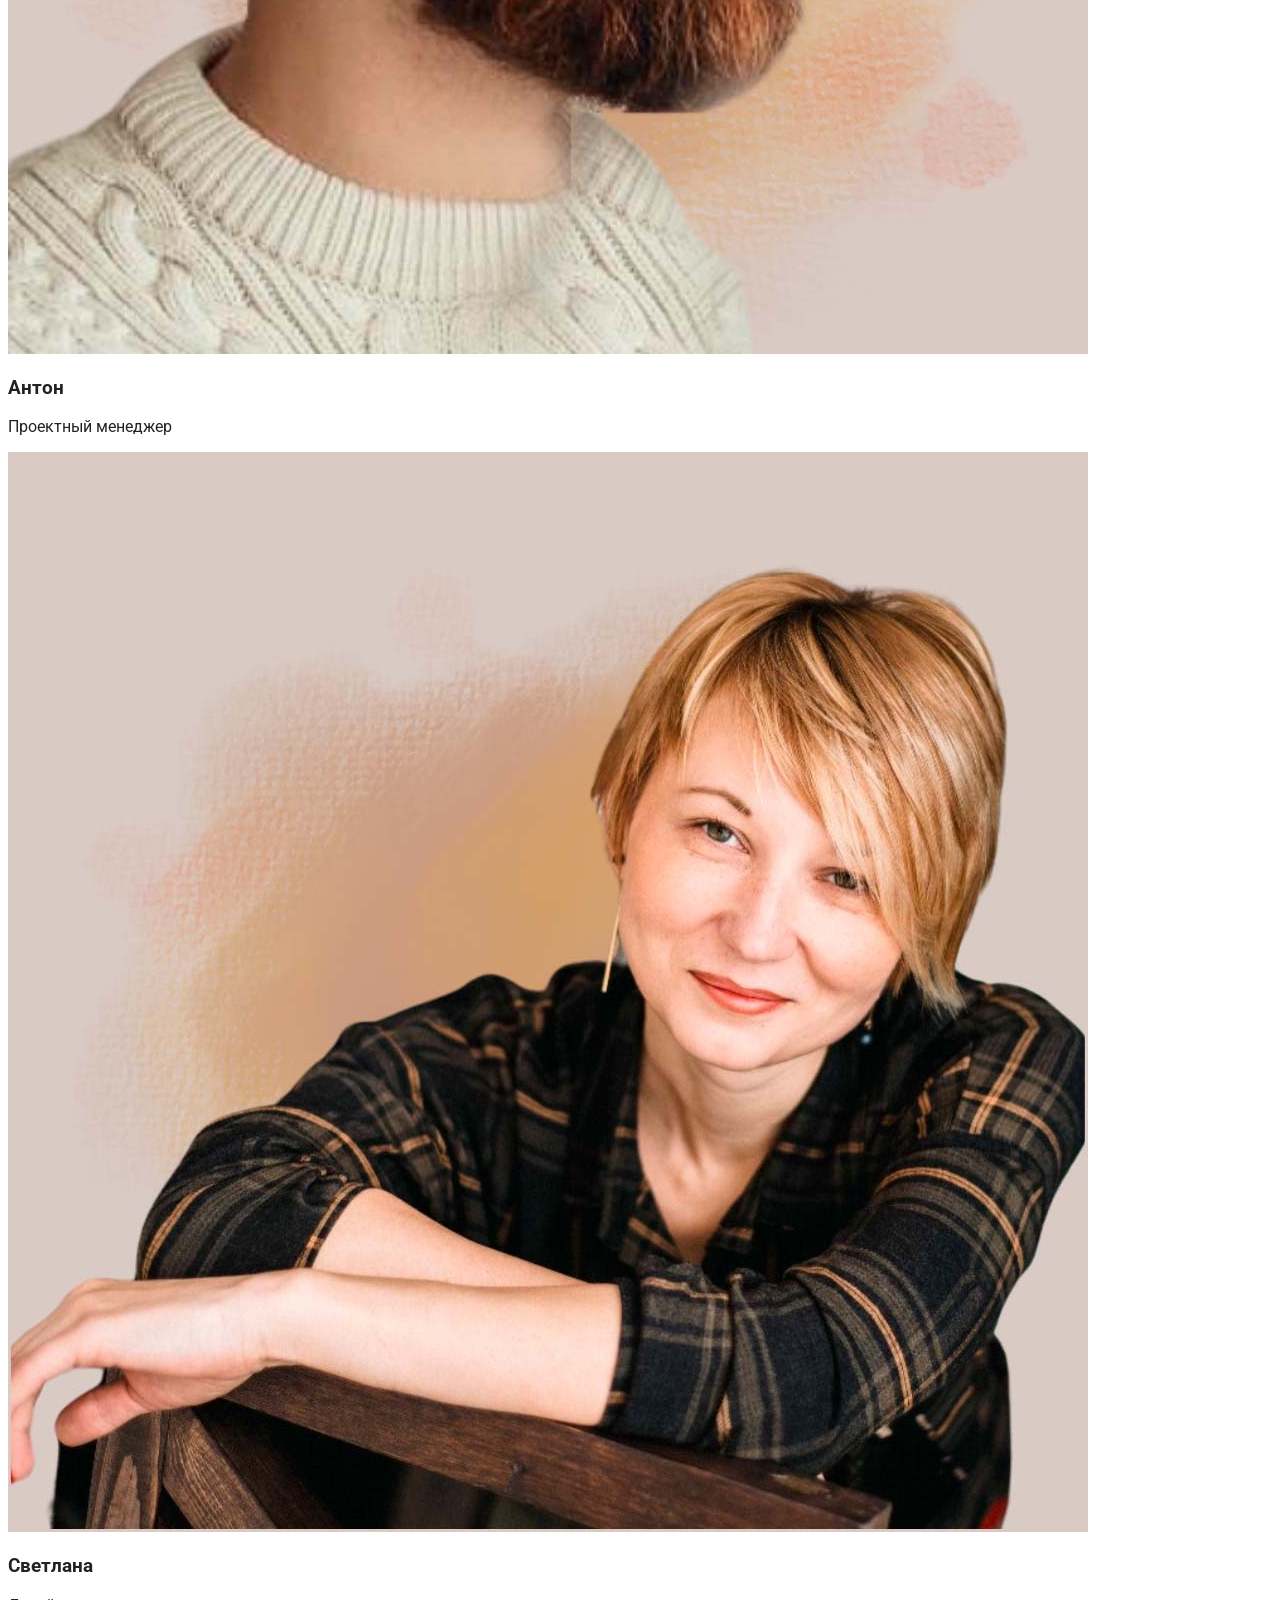
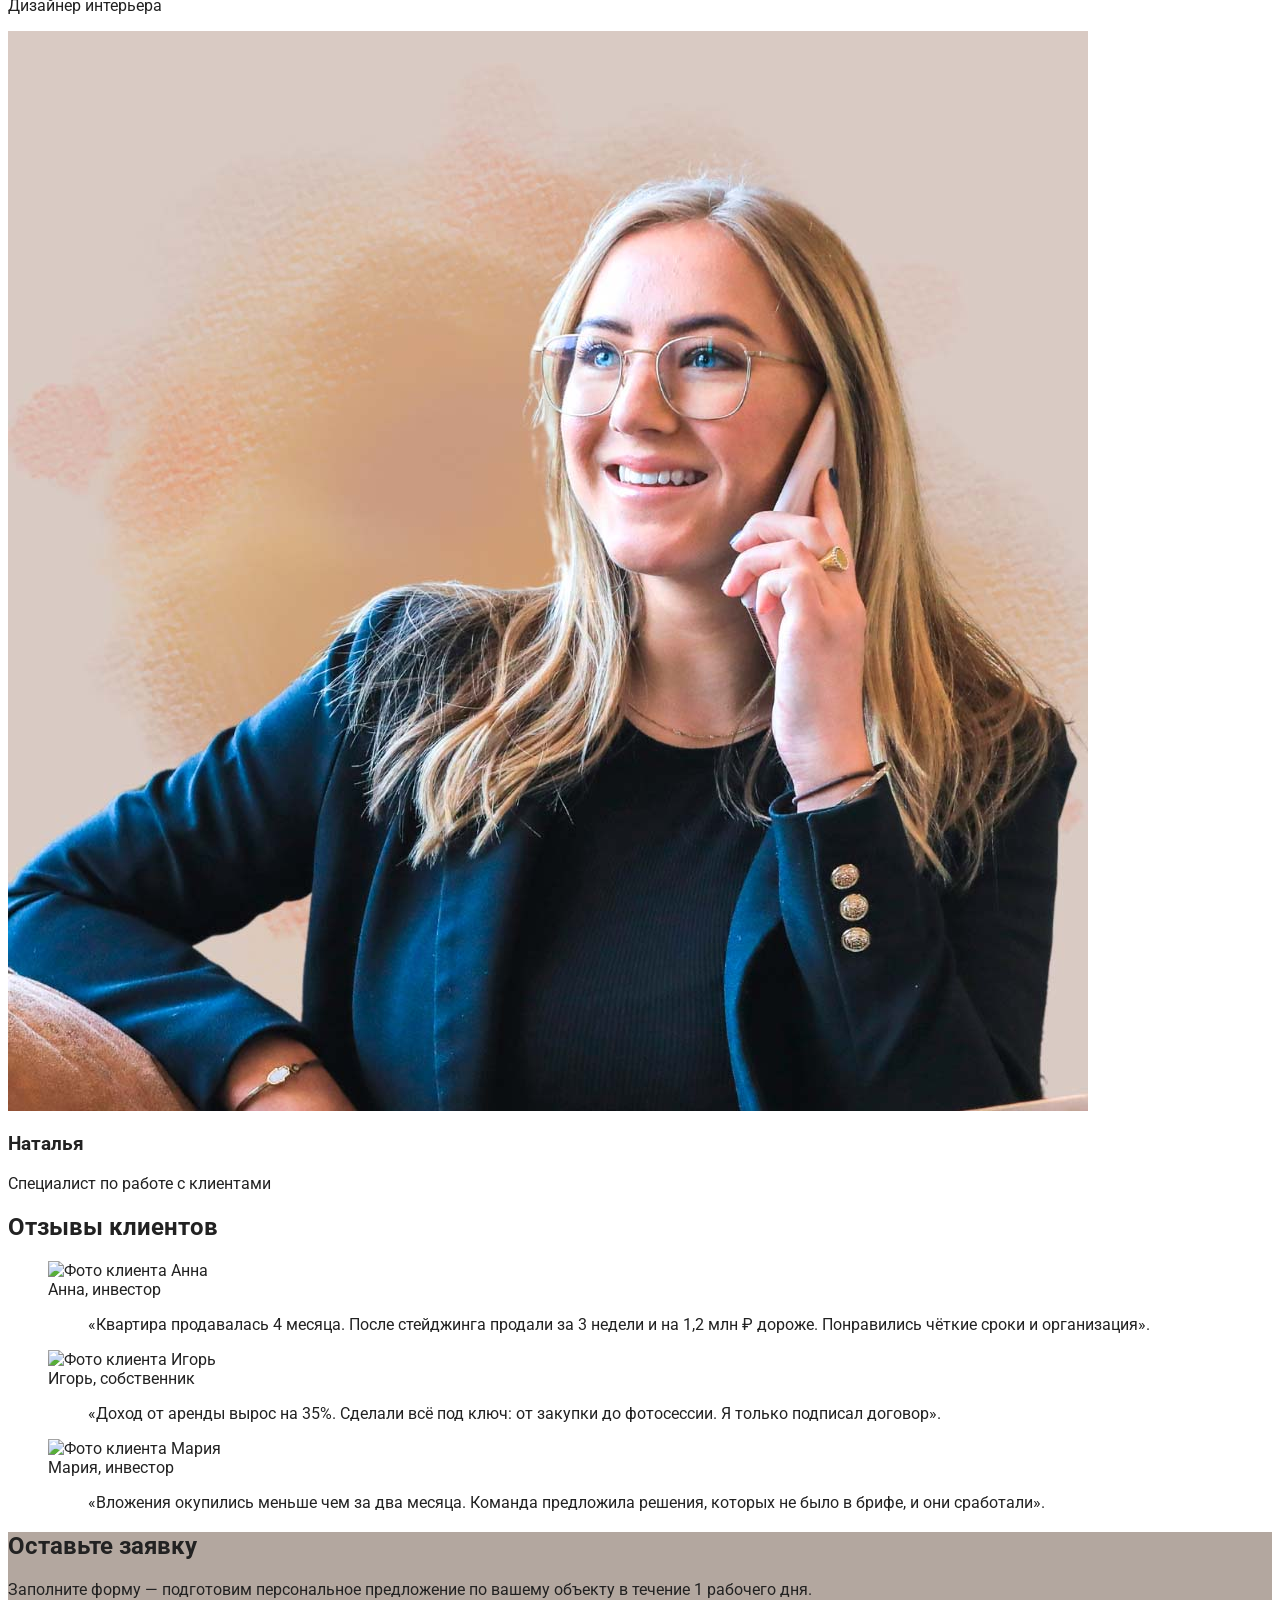
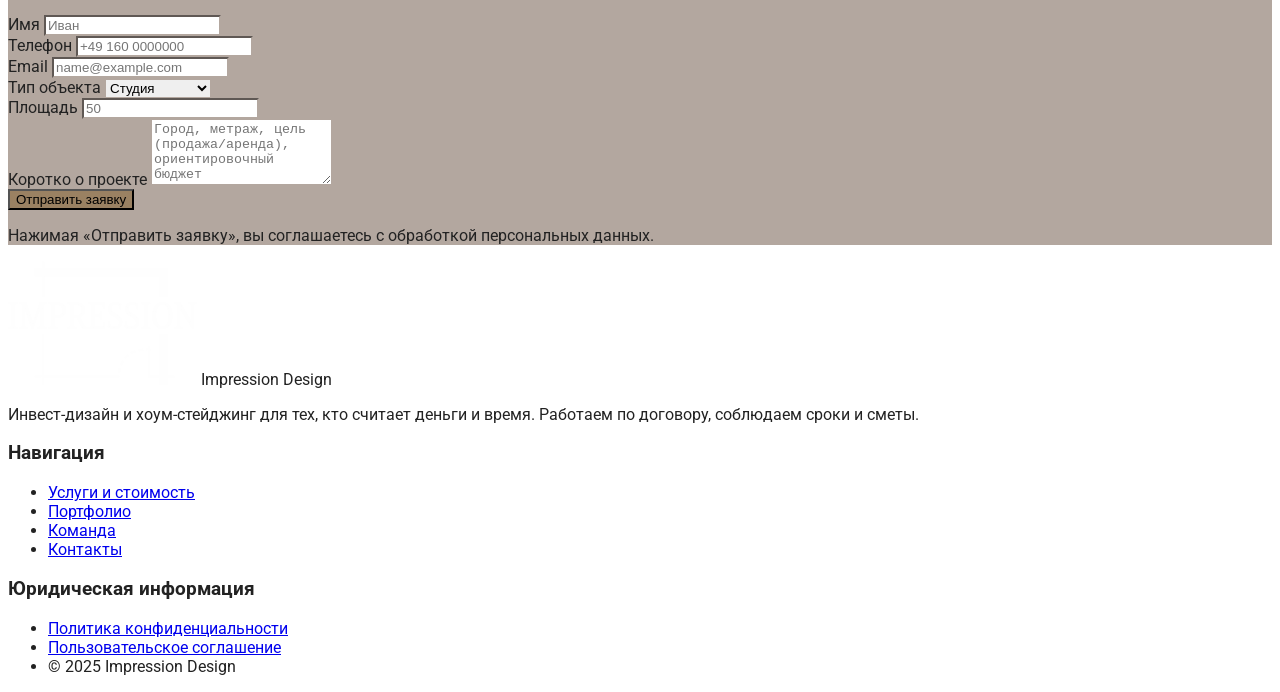
==== commit 0876f030: "Revamp service cards layout and pricing" ====
--- a/index.html
+++ b/index.html
@@ -82,9 +82,12 @@
             <p class="hero-text mt-6 text-lg text-slate-600">Мы подготавливаем недвижимость к продаже и аренде так,
                 чтобы она выделялась на рынке и приносила больше прибыли. Фокусируемся на сроках сделки и росте
                 стоимости.</p>
-            <div class="mt-8 btn-group">
-                <a class="btn btn-curator" href="#contact">Рассчитать стоимость</a>
-                <a class="btn btn-outline" href="#cases">Портфолио</a>
+            <div class="mt-8 flex flex-wrap gap-4">
+                <a class="px-6 py-3 rounded-xl bg-primary-600 text-white hover:bg-primary-700 shadow-soft"
+                   href="#contact">Рассчитать
+                    стоимость</a>
+                <a class="button-text-heading px-6 py-3 rounded-xl border border-slate-300 hover:border-primary-600 hover:underline hover:decoration-primary-700 hover:decoration-2 hover:underline-offset-4 backdrop-blur"
+                   href="#cases">Портфолио</a>
             </div>
         </div>
     </div>
@@ -204,48 +207,119 @@
     <div class="max-w-7xl mx-auto px-4 sm:px-6 lg:px-8">
         <h2 class="text-3xl font-extrabold">Стоимость и услуги</h2>
         <div class="mt-10 grid gap-6 md:grid-cols-3">
-            <article class="p-6 bg-white rounded-2xl shadow-soft border border-slate-200">
-                <h3 class="font-bold text-xl">Упаковка интерьера</h3>
-                <p class="mt-2 text-sm text-slate-600">Декор и меблировка без строительных работ.</p>
-                <br>
-                <ul class="mt-4 text-sm text-slate-600 space-y-1 list-disc list-inside">
-                    <li>Готовое помещение</li>
-                    <li>Цвет и палитра</li>
-                    <li>Мебель</li>
-                    <li>Текстиль и декор</li>
-                    <li>Без ремонта</li>
-                </ul>
-                <p class="mt-4 font-semibold">Стоимость от ...</p>
-                <a href="upakovka.html"
-                   class="mt-6 btn btn-outline">Узнать подробнее</a>
+            <article class="service-card">
+                <div class="service-card-header">
+                    <span class="service-badge">Онлайн</span>
+                    <span class="service-duration">90 минут созвон</span>
+                </div>
+                <h3 class="service-card-title">Онлайн-консультация</h3>
+                <p class="service-card-lead">Разбираем объект и стратегию: планировка, бюджет, сценарий работы с брокером.</p>
+                <div class="service-highlights">
+                    <div class="service-feature">
+                        <span class="service-feature-icon" aria-hidden="true">
+                            <svg fill="none" height="20" viewBox="0 0 24 24" width="20" xmlns="http://www.w3.org/2000/svg">
+                                <path d="M5 12.5L9 16.5L19 6.5" stroke="currentColor" stroke-linecap="round" stroke-linejoin="round" stroke-width="2"/>
+                            </svg>
+                        </span>
+                        <div>
+                            <p class="service-feature-title">Формат</p>
+                            <p>Видеосозвон 90 минут + письменные рекомендации после встречи.</p>
+                        </div>
+                    </div>
+                    <div class="service-feature">
+                        <span class="service-feature-icon" aria-hidden="true">
+                            <svg fill="none" height="20" viewBox="0 0 24 24" width="20" xmlns="http://www.w3.org/2000/svg">
+                                <path d="M5 12.5L9 16.5L19 6.5" stroke="currentColor" stroke-linecap="round" stroke-linejoin="round" stroke-width="2"/>
+                            </svg>
+                        </span>
+                        <div>
+                            <p class="service-feature-title">Результат</p>
+                            <p>Чек-лист готовности, подбор решений по меблировке и декору.</p>
+                        </div>
+                    </div>
+                </div>
+                <p class="service-note"><span>Срок:</span> в течение 2 рабочих дней после бронирования.</p>
+                <p class="service-price">Стоимость: от 6&nbsp;500&nbsp;₽</p>
+                <div class="service-cta">
+                    <a class="service-button service-button--ghost" href="distancionny.html">Подробнее</a>
+                    <a class="service-button service-button--primary" href="#contact">Куратор</a>
+                </div>
             </article>
-            <article class="p-6 bg-white rounded-2xl shadow-soft border border-slate-200">
-                <h3 class="font-bold text-xl">Ремонт с проектом</h3>
-                <p class="mt-2 text-sm text-slate-600">Дизайн-проект и авторский надзор для ремонта с нуля.</p>
-                <ul class="mt-4 text-sm text-slate-600 space-y-1 list-disc list-inside">
-                    <li>White Box / без отделки</li>
-                    <li>Комплект чертежей</li>
-                    <li>Ведомости материалов и мебели</li>
-                    <li>Подбор и сметы</li>
-                    <li>Авторский надзор</li>
-                </ul>
-                <p class="mt-4 font-semibold">Стоимость от ...</p>
-                <a href="remont.html"
-                   class="mt-6 btn btn-outline">Узнать подробнее</a>
+            <article class="service-card">
+                <div class="service-card-header">
+                    <span class="service-badge">Комплектация</span>
+                    <span class="service-duration">10–14 дней</span>
+                </div>
+                <h3 class="service-card-title">Заезд без ремонта</h3>
+                <p class="service-card-lead">Готовим квартиру к проживанию или аренде без шумных работ: мебель, текстиль, техника.</p>
+                <div class="service-highlights">
+                    <div class="service-feature">
+                        <span class="service-feature-icon" aria-hidden="true">
+                            <svg fill="none" height="20" viewBox="0 0 24 24" width="20" xmlns="http://www.w3.org/2000/svg">
+                                <path d="M5 12.5L9 16.5L19 6.5" stroke="currentColor" stroke-linecap="round" stroke-linejoin="round" stroke-width="2"/>
+                            </svg>
+                        </span>
+                        <div>
+                            <p class="service-feature-title">Что включено</p>
+                            <p>Закупка и логистика, сборка мебели, фотостайлинг и финальный декор.</p>
+                        </div>
+                    </div>
+                    <div class="service-feature">
+                        <span class="service-feature-icon" aria-hidden="true">
+                            <svg fill="none" height="20" viewBox="0 0 24 24" width="20" xmlns="http://www.w3.org/2000/svg">
+                                <path d="M5 12.5L9 16.5L19 6.5" stroke="currentColor" stroke-linecap="round" stroke-linejoin="round" stroke-width="2"/>
+                            </svg>
+                        </span>
+                        <div>
+                            <p class="service-feature-title">Команда</p>
+                            <p>Дизайнер, куратор поставок и проверенные подрядчики под ключ.</p>
+                        </div>
+                    </div>
+                </div>
+                <p class="service-note"><span>Срок:</span> 10–14 дней от замера до фотосъёмки.</p>
+                <p class="service-price">Стоимость: от 84&nbsp;000&nbsp;₽</p>
+                <div class="service-cta">
+                    <a class="service-button service-button--ghost" href="remont.html">Подробнее</a>
+                    <a class="service-button service-button--primary" href="#contact">Куратор</a>
+                </div>
             </article>
-            <article class="p-6 bg-white rounded-2xl shadow-soft border border-slate-200">
-                <h3 class="font-bold text-xl">Проект дистанционный</h3>
-                <p class="mt-2 text-sm text-slate-600">Чертежи и визуализации без сопровождения работ.</p>
-                <ul class="mt-4 text-sm text-slate-600 space-y-1 list-disc list-inside">
-                    <li>Планировки и ТЗ</li>
-                    <li>3D-визуализации</li>
-                    <li>Ведомости и рекомендации</li>
-                    <li>Онлайн-сессии</li>
-                    <li>Без надзора и стройки</li>
-                </ul>
-                <p class="mt-4 font-semibold">Стоимость от ...</p>
-                <a href="distancionny.html"
-                   class="mt-6 btn btn-outline">Узнать подробнее</a>
+            <article class="service-card">
+                <div class="service-card-header">
+                    <span class="service-badge">White box</span>
+                    <span class="service-duration">4–6 недель</span>
+                </div>
+                <h3 class="service-card-title">Упаковка интерьера (white box/«серый ключ»/под отделку)</h3>
+                <p class="service-card-lead">Разрабатываем проект комплектации для «голых» стен: инженерия, чистовые материалы, мебель.</p>
+                <div class="service-highlights">
+                    <div class="service-feature">
+                        <span class="service-feature-icon" aria-hidden="true">
+                            <svg fill="none" height="20" viewBox="0 0 24 24" width="20" xmlns="http://www.w3.org/2000/svg">
+                                <path d="M5 12.5L9 16.5L19 6.5" stroke="currentColor" stroke-linecap="round" stroke-linejoin="round" stroke-width="2"/>
+                            </svg>
+                        </span>
+                        <div>
+                            <p class="service-feature-title">Состав проекта</p>
+                            <p>Планировочные решения, 3D-визуализации, ведомости и сметы по позициям.</p>
+                        </div>
+                    </div>
+                    <div class="service-feature">
+                        <span class="service-feature-icon" aria-hidden="true">
+                            <svg fill="none" height="20" viewBox="0 0 24 24" width="20" xmlns="http://www.w3.org/2000/svg">
+                                <path d="M5 12.5L9 16.5L19 6.5" stroke="currentColor" stroke-linecap="round" stroke-linejoin="round" stroke-width="2"/>
+                            </svg>
+                        </span>
+                        <div>
+                            <p class="service-feature-title">Поддержка</p>
+                            <p>Авторский контроль, подбор подрядчиков и сопровождение закупок.</p>
+                        </div>
+                    </div>
+                </div>
+                <p class="service-note"><span>Срок:</span> 4–6 недель с учётом согласований.</p>
+                <p class="service-price">Стоимость: от 2&nbsp;500&nbsp;₽ за м²</p>
+                <div class="service-cta">
+                    <a class="service-button service-button--ghost" href="upakovka.html">Подробнее</a>
+                    <a class="service-button service-button--primary" href="#contact">Куратор</a>
+                </div>
             </article>
         </div>
     </div>
@@ -390,7 +464,8 @@
                           placeholder="Город, метраж, цель (продажа/аренда), ориентировочный бюджет"
                           rows="4"></textarea>
             </div>
-            <button class="mt-2 btn btn-curator" type="submit">
+            <button class="mt-2 px-6 py-3 rounded-xl bg-primary-600 text-white hover:bg-primary-700 shadow-soft"
+                    type="submit">
                 Отправить заявку
             </button>
             <p class="text-xs text-slate-500">Нажимая «Отправить заявку», вы соглашаетесь с обработкой персональных
--- a/style.css
+++ b/style.css
@@ -62,6 +62,10 @@
 
 .hero-text{
   color: white !important;
+}
+
+.button-text-heading{
+  color: white;
 }
 
 .header-line{
@@ -80,74 +84,169 @@
   border-radius: 12px;                  /* чтобы выглядело аккуратно */
 }
 
-.btn {
+.service-card {
+  position: relative;
+  display: flex;
+  flex-direction: column;
+  gap: 1.25rem;
+  height: 100%;
+  padding: 1.75rem;
+  border-radius: 24px;
+  background: linear-gradient(180deg, rgba(255, 255, 255, 0.95) 0%, rgba(255, 255, 255, 0.82) 100%);
+  border: 1px solid rgba(154, 129, 98, 0.25);
+  box-shadow: 0 24px 45px -30px rgba(34, 34, 34, 0.45);
+  backdrop-filter: blur(8px);
+}
+
+.service-card::after {
+  content: "";
+  position: absolute;
+  inset: 0;
+  border-radius: inherit;
+  border: 1px solid rgba(255, 255, 255, 0.6);
+  pointer-events: none;
+}
+
+.service-card-header {
+  display: flex;
+  justify-content: space-between;
+  align-items: center;
+  gap: 0.75rem;
+  font-size: 0.85rem;
+  text-transform: uppercase;
+  letter-spacing: 0.04em;
+  color: rgba(34, 34, 34, 0.7);
+}
+
+.service-badge {
+  padding: 0.35rem 0.8rem;
+  border-radius: 9999px;
+  background: rgba(154, 129, 98, 0.12);
+  color: var(--color-3rd);
+  font-weight: 600;
+}
+
+.service-duration {
+  padding: 0.35rem 0.8rem;
+  border-radius: 9999px;
+  background: rgba(179, 167, 159, 0.14);
+  color: rgba(34, 34, 34, 0.75);
+  font-weight: 500;
+}
+
+.service-card-title {
+  font-size: 1.4rem;
+  font-weight: 700;
+  line-height: 1.25;
+}
+
+.service-card-lead {
+  font-size: 0.95rem;
+  color: rgba(34, 34, 34, 0.78);
+}
+
+.service-highlights {
+  display: grid;
+  gap: 0.85rem;
+}
+
+.service-feature {
+  display: flex;
+  gap: 0.9rem;
+  align-items: flex-start;
+  padding: 0.9rem 1.05rem;
+  border-radius: 18px;
+  background: rgba(179, 167, 159, 0.12);
+  border: 1px solid rgba(179, 167, 159, 0.3);
+}
+
+.service-feature-icon {
   display: inline-flex;
   align-items: center;
   justify-content: center;
-  gap: 0.5rem;
-  padding: 0.75rem 1.75rem;
-  border-radius: 0.75rem;
-  border: none;
+  width: 40px;
+  height: 40px;
+  border-radius: 12px;
+  background: rgba(154, 129, 98, 0.12);
+  color: var(--color-3rd);
+}
+
+.service-feature-icon svg {
+  width: 20px;
+  height: 20px;
+}
+
+.service-feature-title {
+  font-size: 0.85rem;
+  font-weight: 700;
+  text-transform: uppercase;
+  letter-spacing: 0.05em;
+  margin-bottom: 0.15rem;
+}
+
+.service-feature p {
+  margin: 0;
+  font-size: 0.9rem;
+  color: rgba(34, 34, 34, 0.8);
+}
+
+.service-note {
+  font-size: 0.85rem;
+  color: rgba(34, 34, 34, 0.7);
+}
+
+.service-note span {
+  font-weight: 700;
+  color: rgba(34, 34, 34, 0.95);
+}
+
+.service-price {
+  font-size: 1.1rem;
+  font-weight: 700;
+  color: var(--color-3rd);
+}
+
+.service-cta {
+  margin-top: auto;
+  display: flex;
+  flex-wrap: wrap;
+  gap: 0.75rem;
+}
+
+.service-button {
+  display: inline-flex;
+  align-items: center;
+  justify-content: center;
+  gap: 0.4rem;
+  padding: 0.85rem 1.5rem;
+  border-radius: 16px;
   font-weight: 600;
-  line-height: 1.2;
   text-decoration: none;
-  text-align: center;
-  transition: all 0.2s ease-in-out;
-  width: 100%;
-  cursor: pointer;
-}
-
-.btn:focus-visible {
-  outline: 3px solid rgba(154, 129, 98, 0.35);
-  outline-offset: 2px;
-}
-
-@media (min-width: 640px) {
-  .btn {
-    width: auto;
-  }
-}
-
-.btn-curator {
-  background: linear-gradient(135deg, var(--color-3rd), #8b6a4c);
-  color: #ffffff;
-  border: 1px solid rgba(255, 255, 255, 0.4);
-  box-shadow: 0 10px 24px rgba(154, 129, 98, 0.35);
-}
-
-.btn-curator:hover {
-  background: linear-gradient(135deg, #a78968, #7c5f43);
-  box-shadow: 0 14px 28px rgba(154, 129, 98, 0.35);
+  transition: transform 0.2s ease, box-shadow 0.2s ease, background 0.2s ease, color 0.2s ease;
+}
+
+.service-button:hover {
   transform: translateY(-2px);
 }
 
-.btn-outline {
-  background: transparent;
-  color: var(--color-3rd);
-  border: 2px solid rgba(154, 129, 98, 0.6);
-  box-shadow: inset 0 0 0 1px rgba(255, 255, 255, 0.1);
-}
-
-.btn-outline:hover {
-  background: rgba(154, 129, 98, 0.1);
-  color: var(--color-3rd);
-  border-color: var(--color-3rd);
-}
-
-.btn-outline:focus-visible {
-  outline-color: rgba(154, 129, 98, 0.45);
-}
-
-.btn-group {
-  display: flex;
-  flex-direction: column;
-  gap: 1rem;
-  width: 100%;
-}
-
-@media (min-width: 640px) {
-  .btn-group {
-    flex-direction: row;
-    align-items: center;
-  }
-}
+.service-button--primary {
+  background: var(--color-3rd);
+  color: #fff !important;
+  box-shadow: 0 15px 30px -18px rgba(154, 129, 98, 0.9);
+}
+
+.service-button--primary:hover {
+  background: var(--color-primary);
+  box-shadow: 0 18px 32px -18px rgba(154, 129, 98, 0.85);
+}
+
+.service-button--ghost {
+  border: 1px solid rgba(154, 129, 98, 0.35);
+  color: rgba(34, 34, 34, 0.85);
+  background: rgba(255, 255, 255, 0.7);
+}
+
+.service-button--ghost:hover {
+  border-color: rgba(154, 129, 98, 0.65);
+  color: var(--color-3rd);
+}
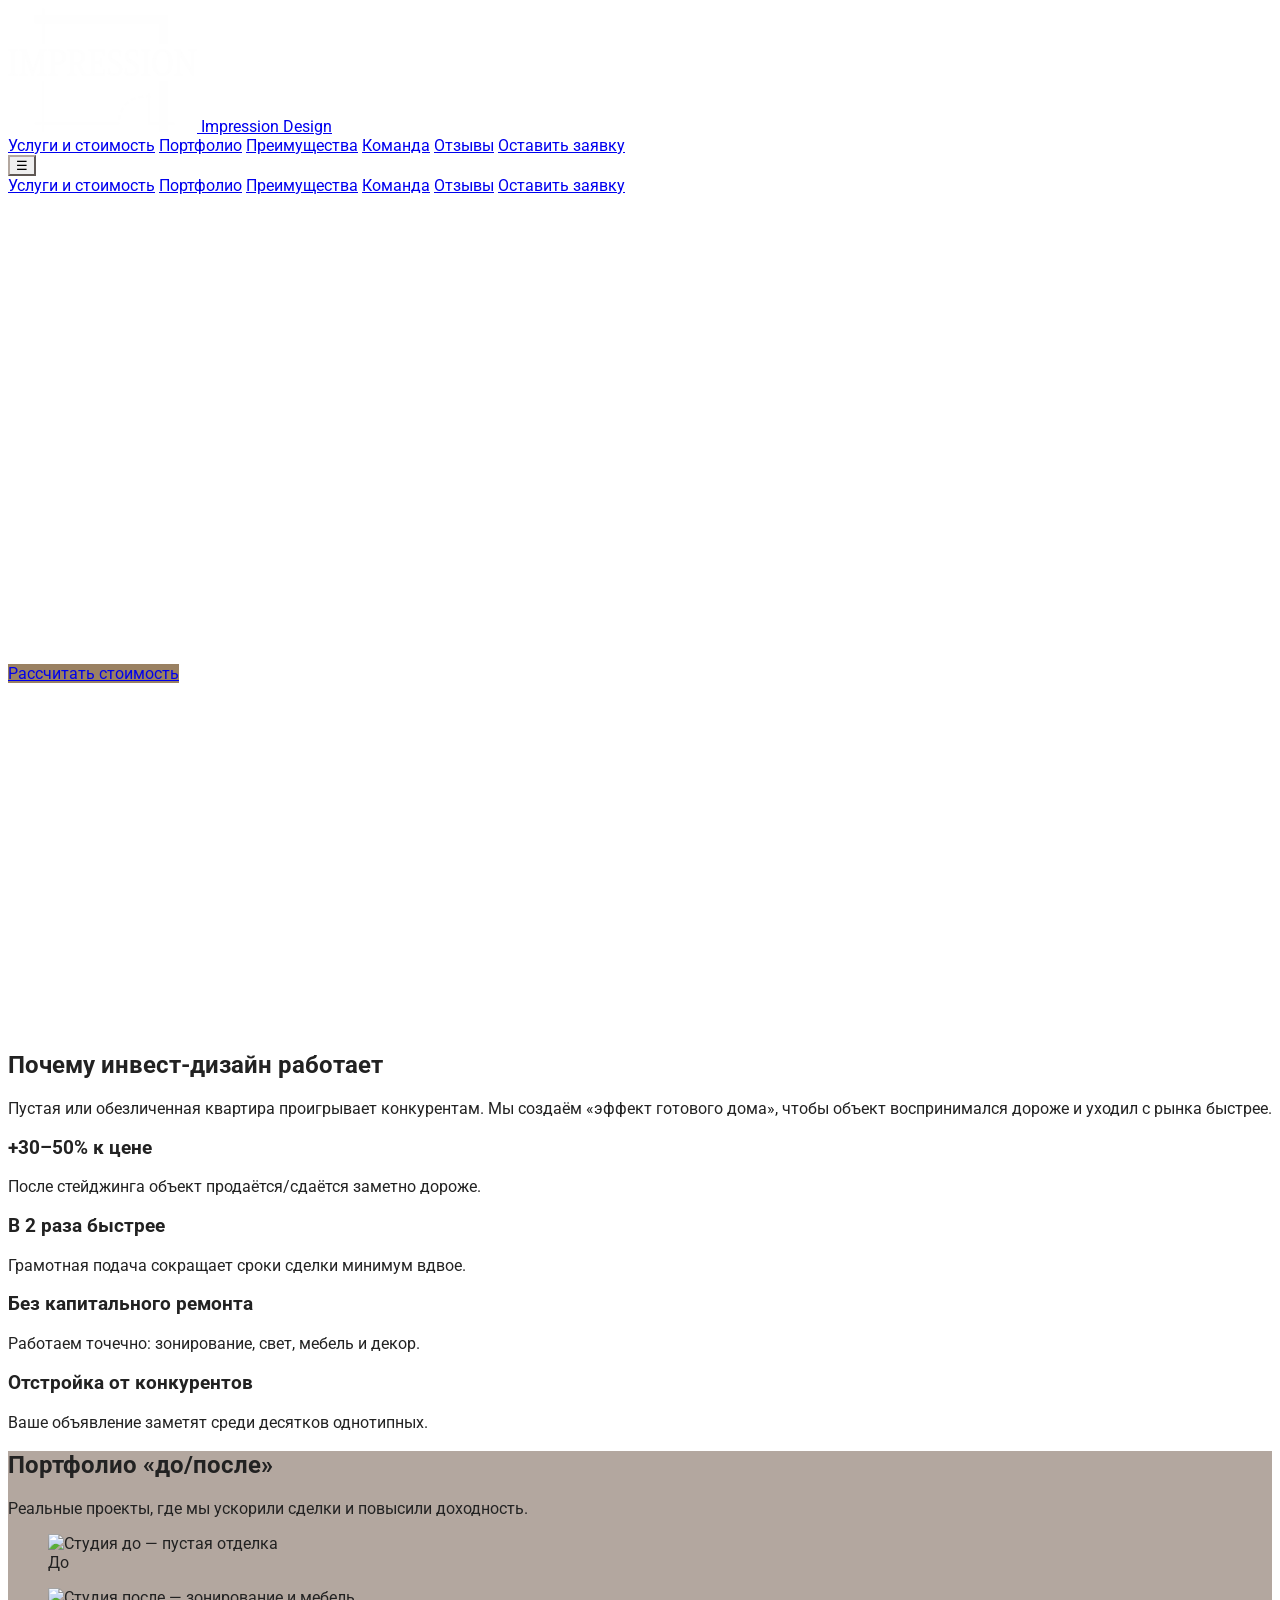
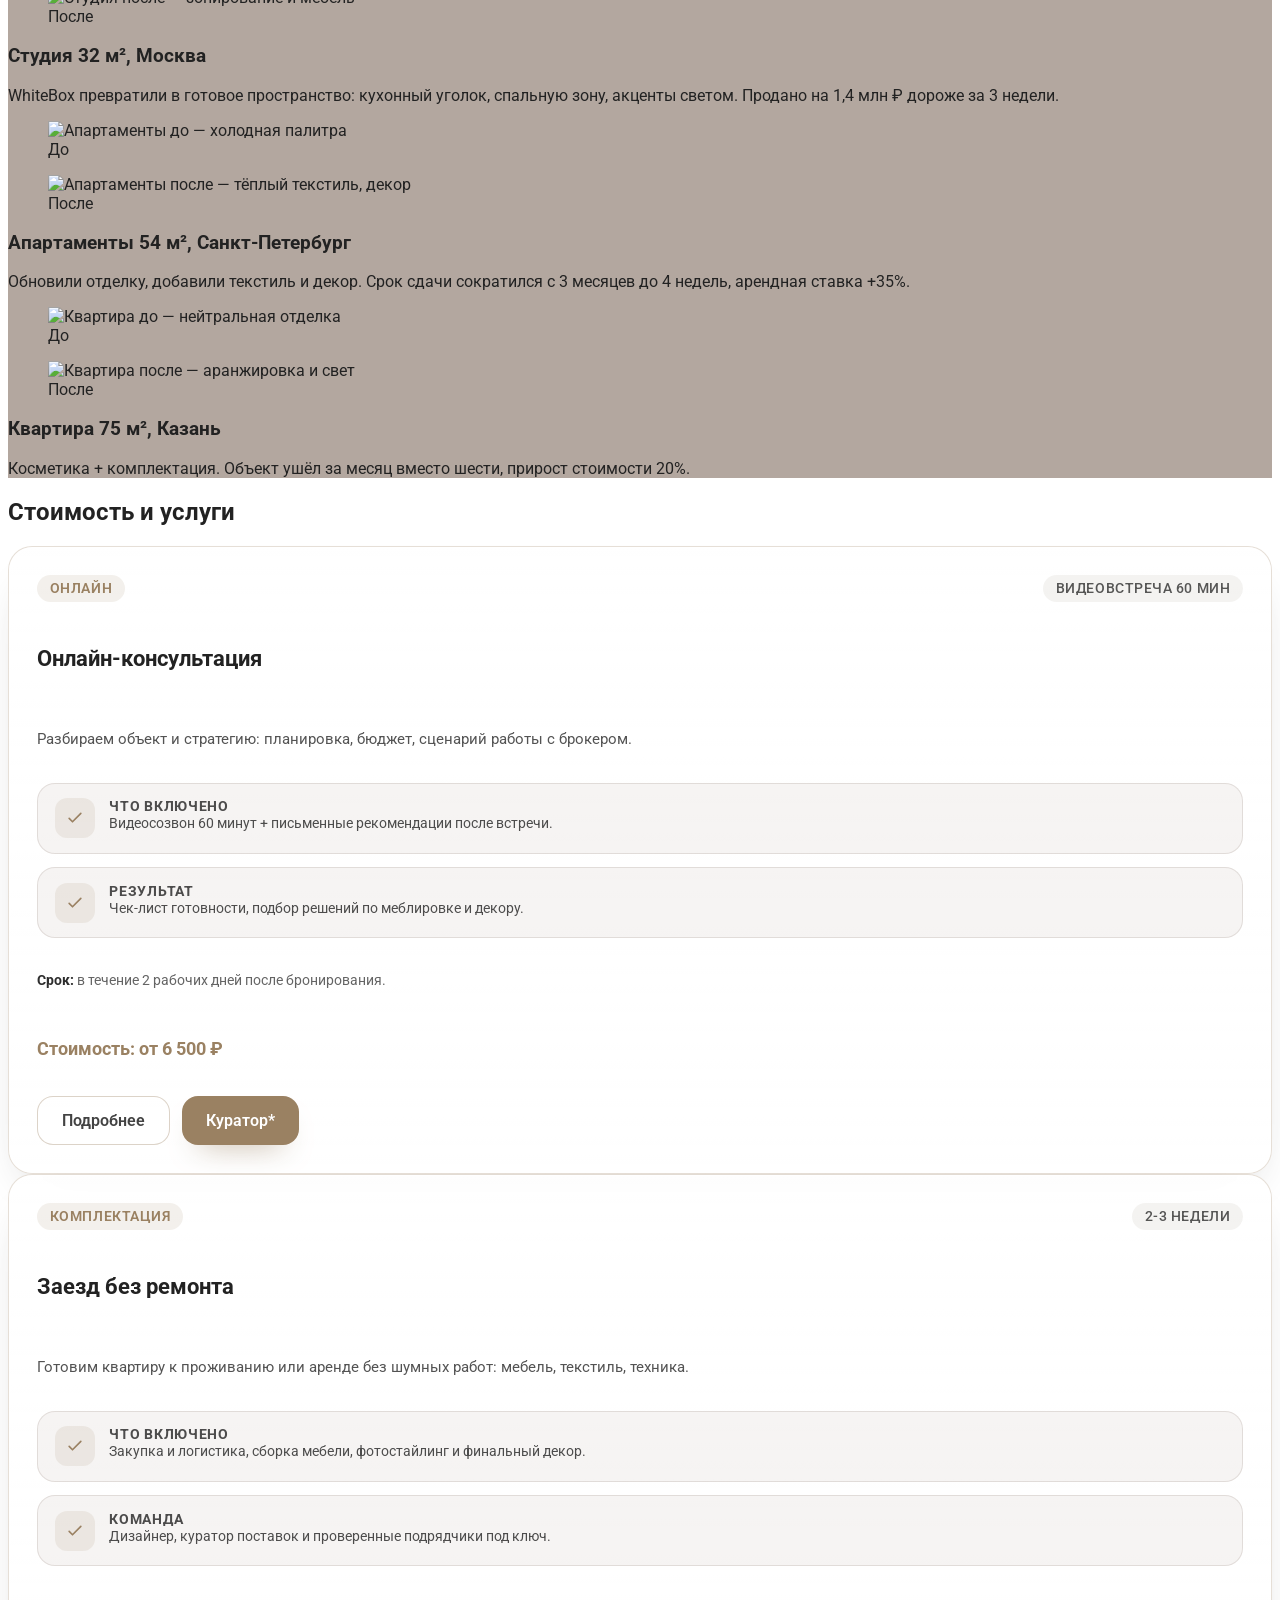
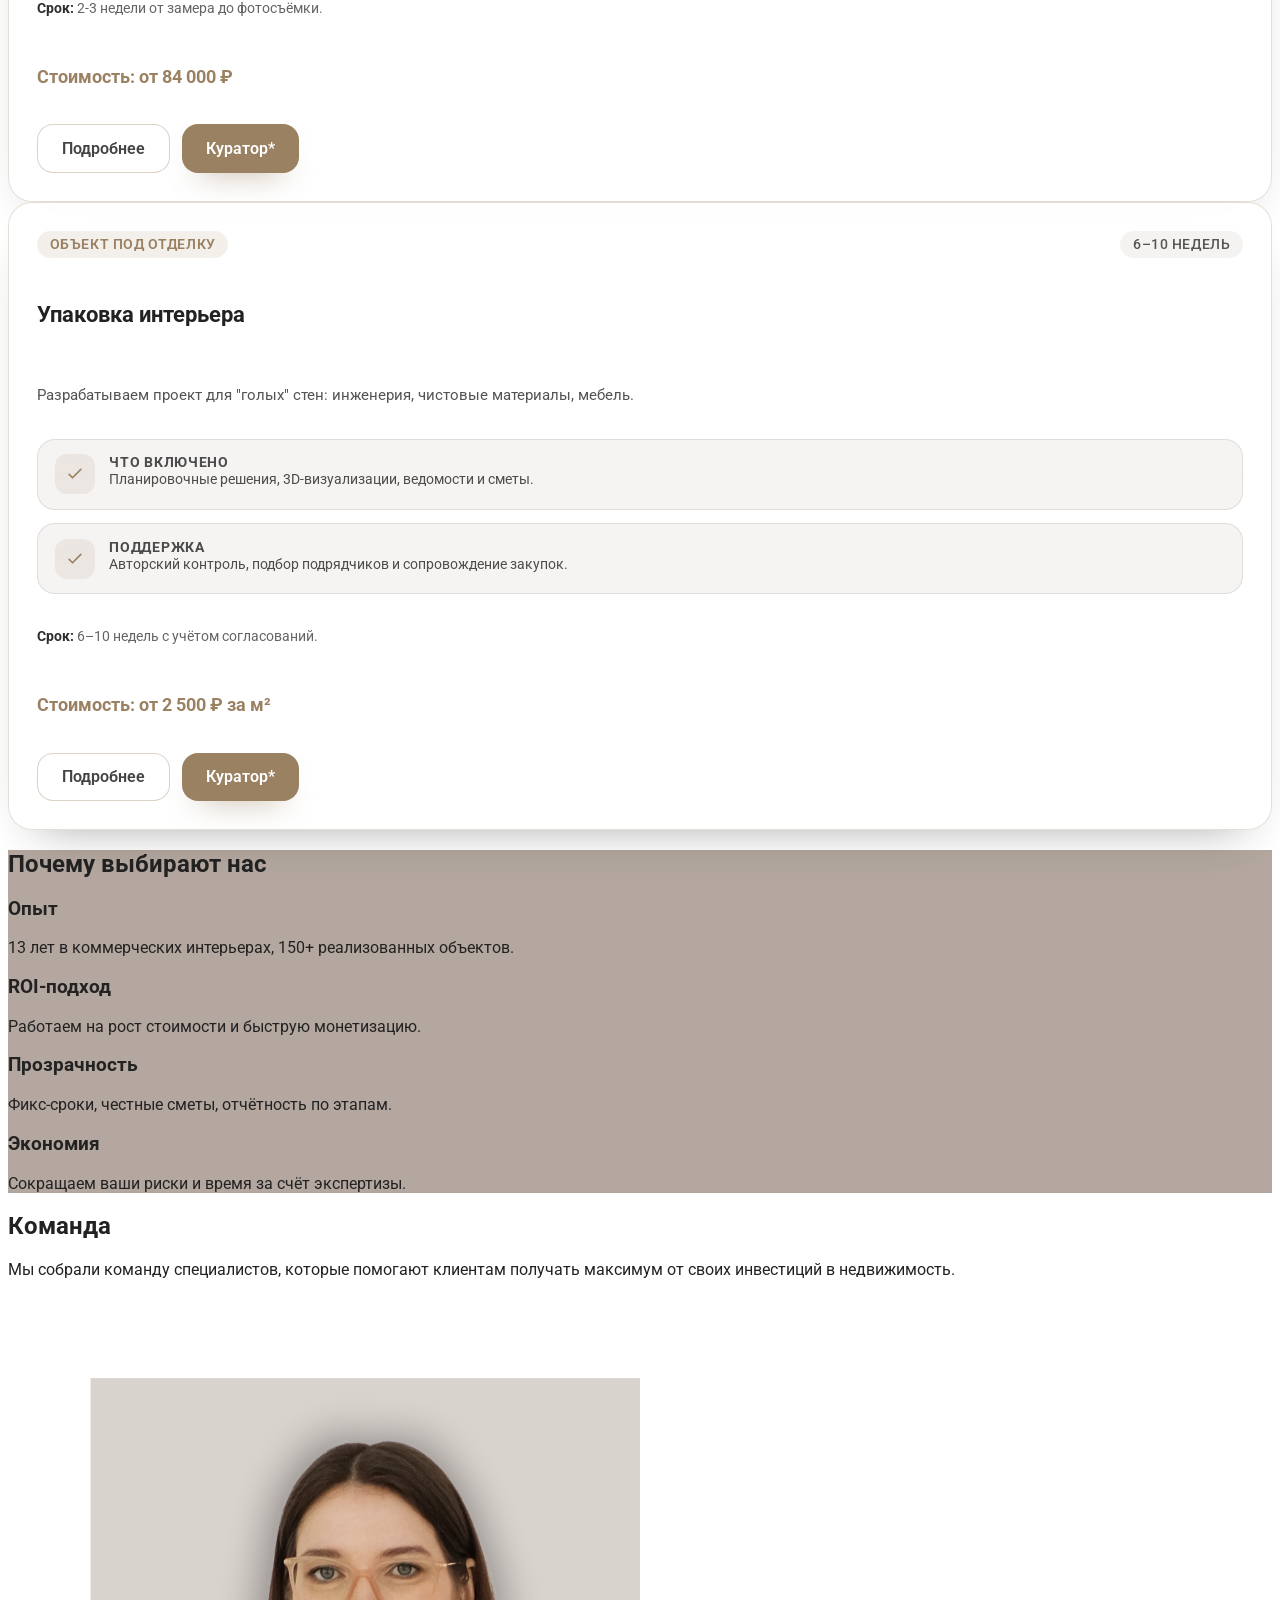
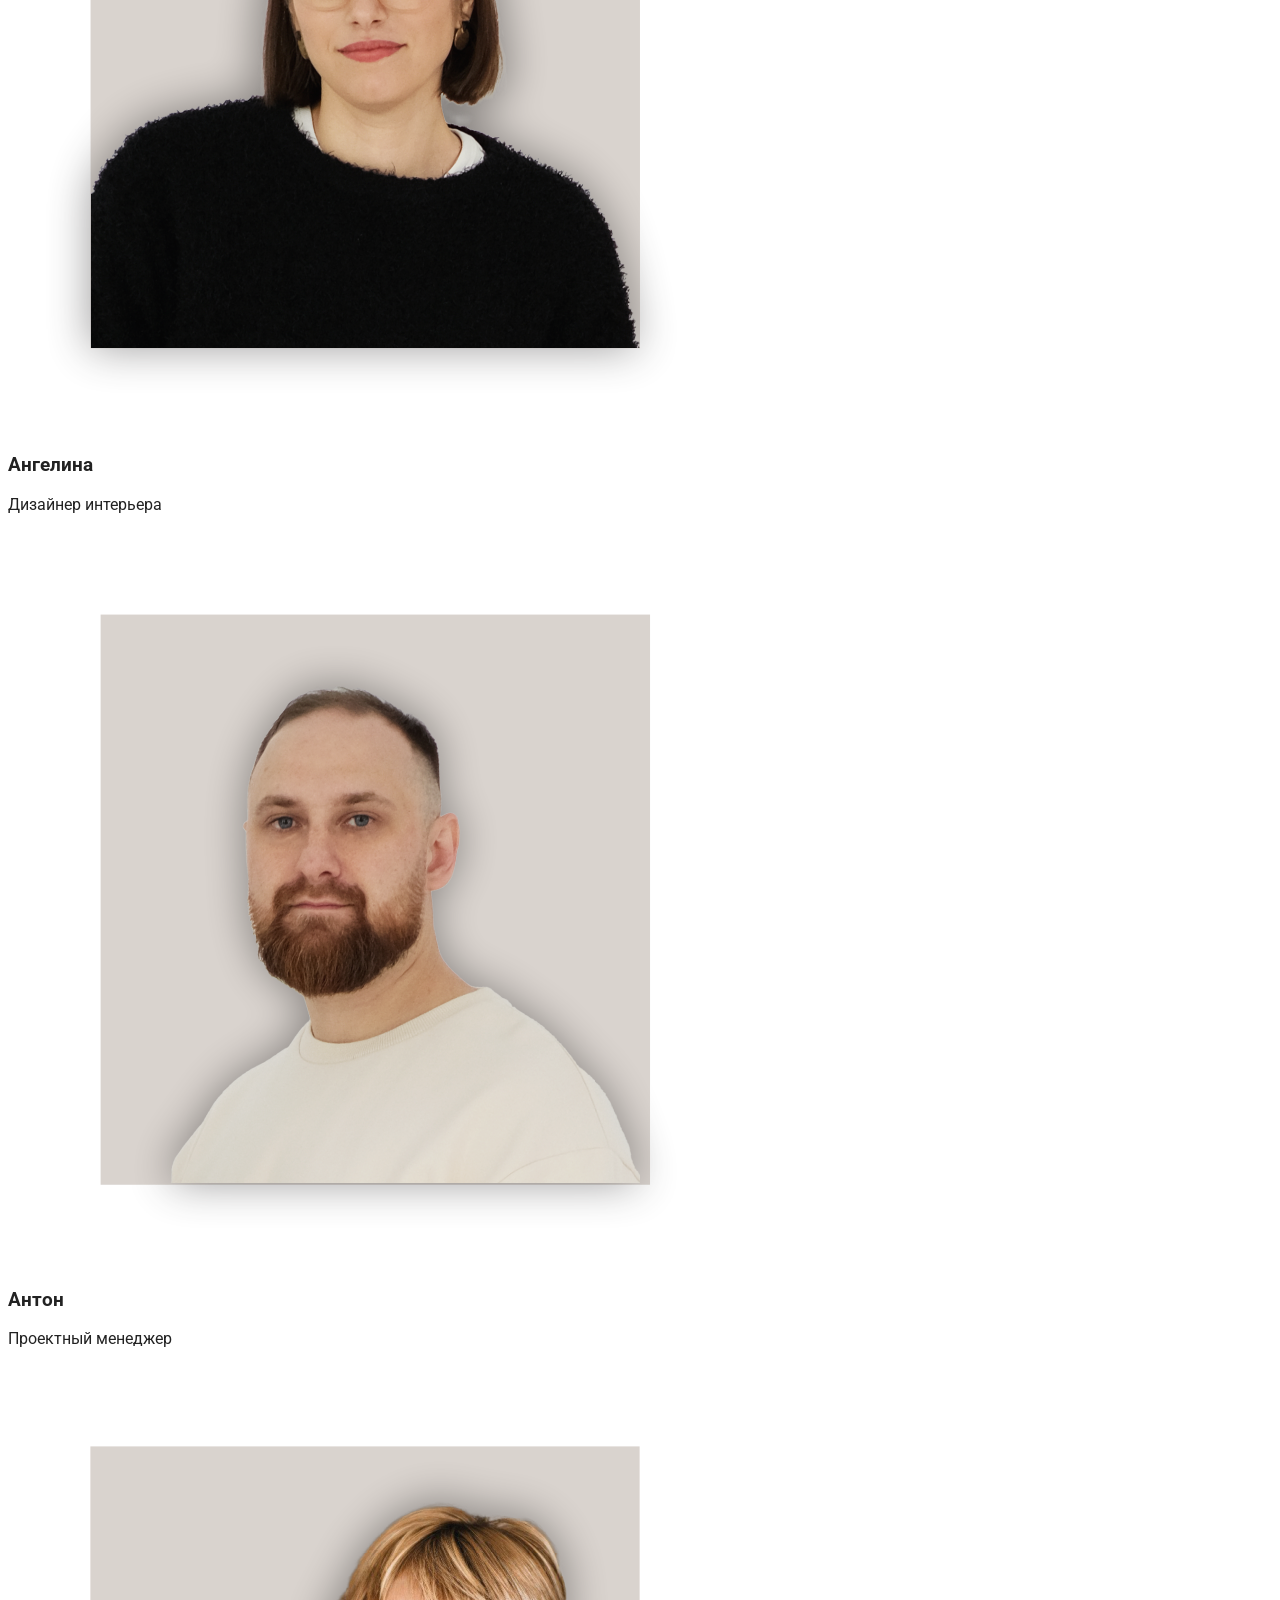
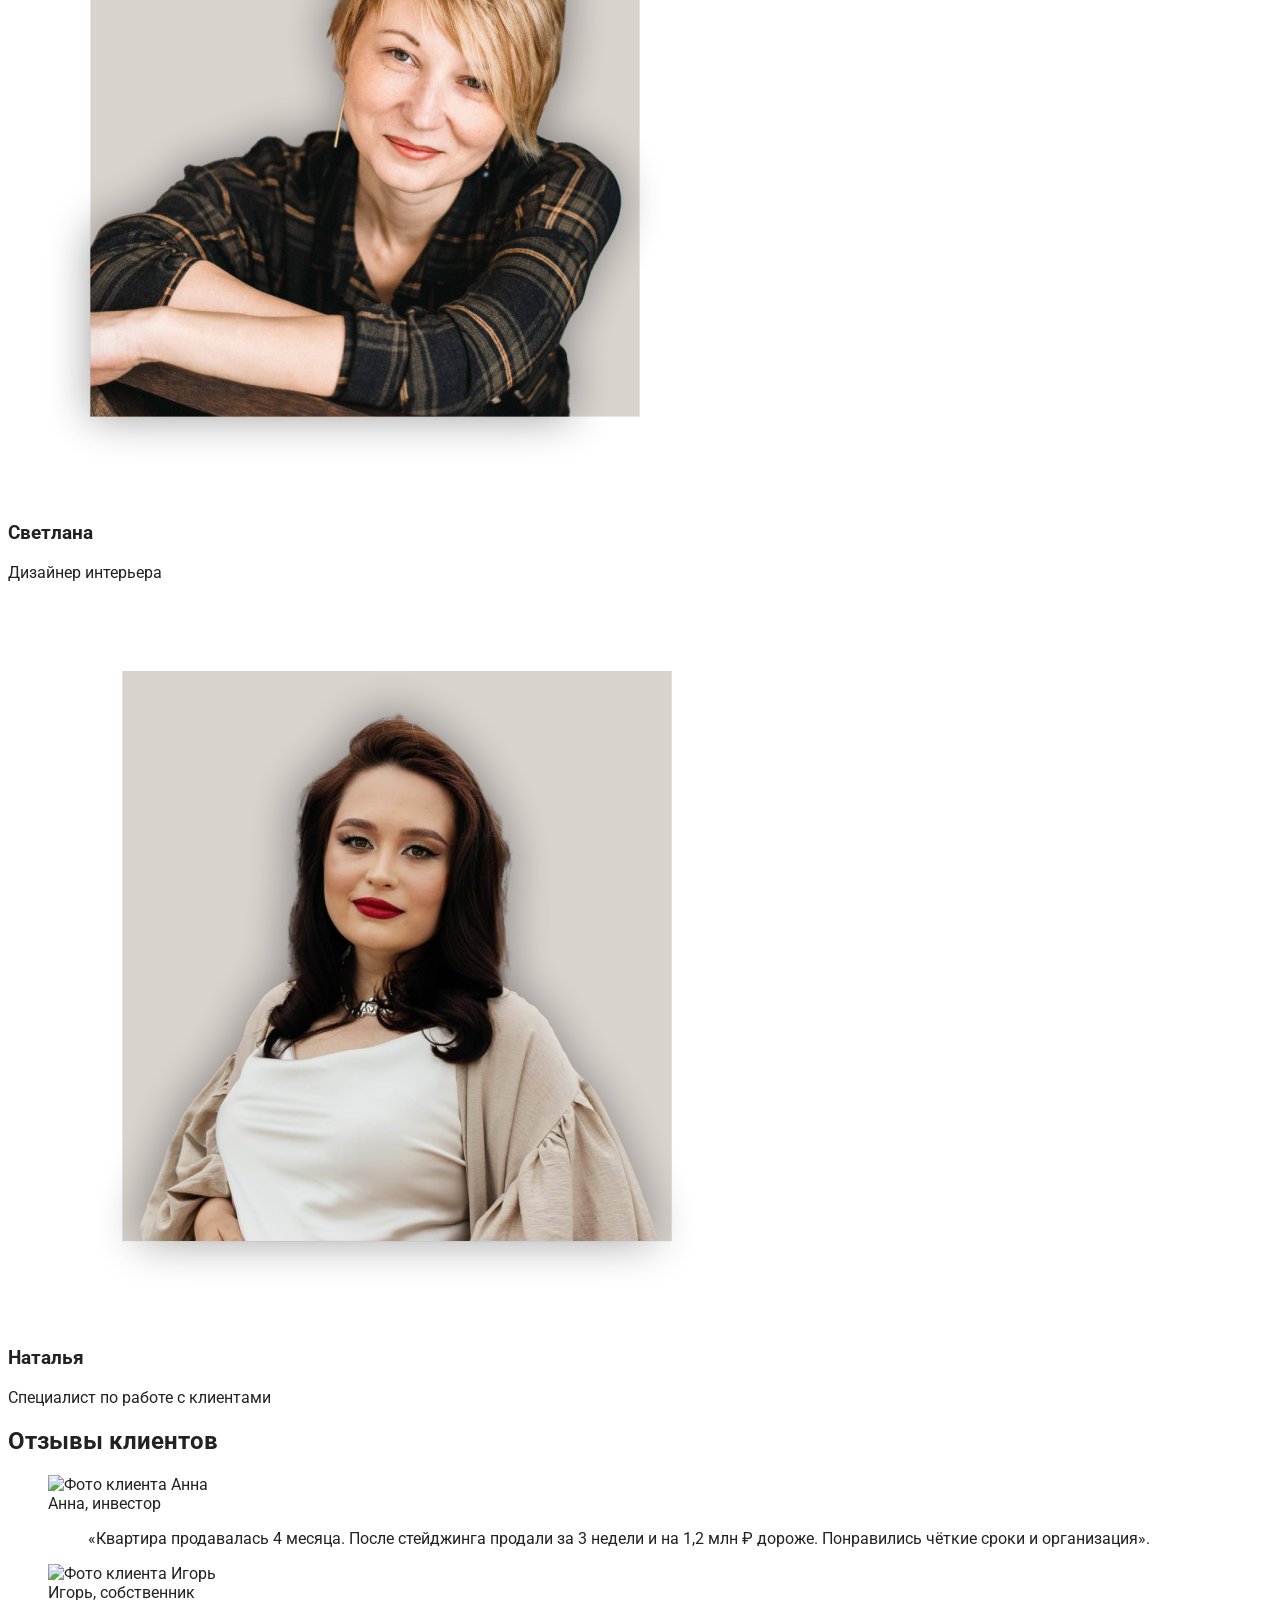
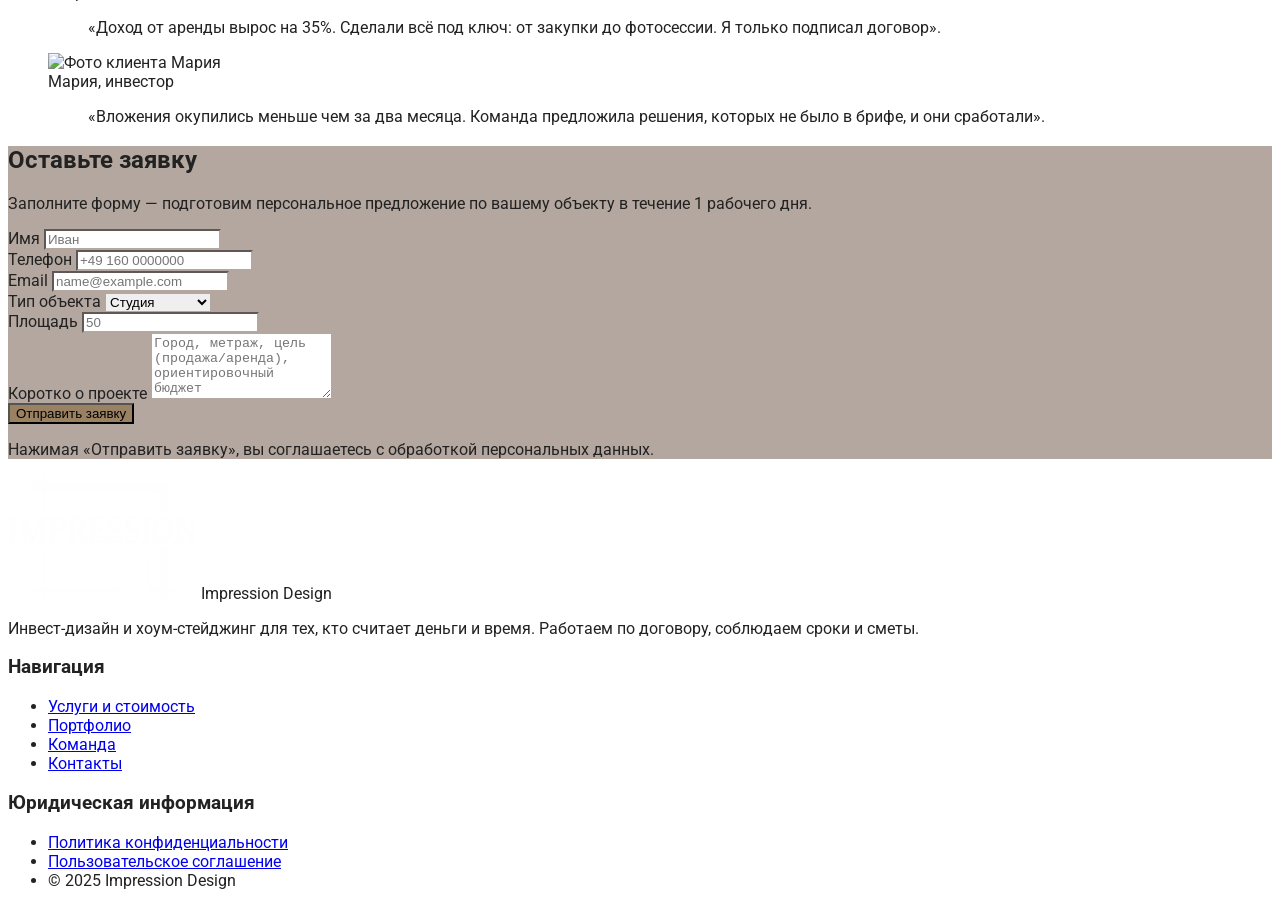
==== commit 156765a9: "замена фото + небольшиие изменения на главной" ====
--- a/index.html
+++ b/index.html
@@ -210,7 +210,7 @@
             <article class="service-card">
                 <div class="service-card-header">
                     <span class="service-badge">Онлайн</span>
-                    <span class="service-duration">90 минут созвон</span>
+                    <span class="service-duration">Видеовстреча 60 мин</span>
                 </div>
                 <h3 class="service-card-title">Онлайн-консультация</h3>
                 <p class="service-card-lead">Разбираем объект и стратегию: планировка, бюджет, сценарий работы с брокером.</p>
@@ -222,8 +222,8 @@
                             </svg>
                         </span>
                         <div>
-                            <p class="service-feature-title">Формат</p>
-                            <p>Видеосозвон 90 минут + письменные рекомендации после встречи.</p>
+                            <p class="service-feature-title">Что включено</p>
+                            <p>Видеосозвон 60 минут + письменные рекомендации после встречи.</p>
                         </div>
                     </div>
                     <div class="service-feature">
@@ -242,13 +242,13 @@
                 <p class="service-price">Стоимость: от 6&nbsp;500&nbsp;₽</p>
                 <div class="service-cta">
                     <a class="service-button service-button--ghost" href="distancionny.html">Подробнее</a>
-                    <a class="service-button service-button--primary" href="#contact">Куратор</a>
+                    <a class="service-button service-button--primary" href="#contact">Куратор*</a>
                 </div>
             </article>
             <article class="service-card">
                 <div class="service-card-header">
                     <span class="service-badge">Комплектация</span>
-                    <span class="service-duration">10–14 дней</span>
+                    <span class="service-duration">2-3 недели</span>
                 </div>
                 <h3 class="service-card-title">Заезд без ремонта</h3>
                 <p class="service-card-lead">Готовим квартиру к проживанию или аренде без шумных работ: мебель, текстиль, техника.</p>
@@ -276,20 +276,20 @@
                         </div>
                     </div>
                 </div>
-                <p class="service-note"><span>Срок:</span> 10–14 дней от замера до фотосъёмки.</p>
+                <p class="service-note"><span>Срок:</span> 2-3 недели от замера до фотосъёмки.</p>
                 <p class="service-price">Стоимость: от 84&nbsp;000&nbsp;₽</p>
                 <div class="service-cta">
                     <a class="service-button service-button--ghost" href="remont.html">Подробнее</a>
-                    <a class="service-button service-button--primary" href="#contact">Куратор</a>
+                    <a class="service-button service-button--primary" href="#contact">Куратор*</a>
                 </div>
             </article>
             <article class="service-card">
                 <div class="service-card-header">
-                    <span class="service-badge">White box</span>
-                    <span class="service-duration">4–6 недель</span>
-                </div>
-                <h3 class="service-card-title">Упаковка интерьера (white box/«серый ключ»/под отделку)</h3>
-                <p class="service-card-lead">Разрабатываем проект комплектации для «голых» стен: инженерия, чистовые материалы, мебель.</p>
+                    <span class="service-badge">Объект под отделку</span>
+                    <span class="service-duration">6–10 недель</span>
+                </div>
+                <h3 class="service-card-title">Упаковка интерьера</h3>
+                <p class="service-card-lead">Разрабатываем проект  для "голых" стен: инженерия, чистовые материалы, мебель.</p>
                 <div class="service-highlights">
                     <div class="service-feature">
                         <span class="service-feature-icon" aria-hidden="true">
@@ -298,8 +298,8 @@
                             </svg>
                         </span>
                         <div>
-                            <p class="service-feature-title">Состав проекта</p>
-                            <p>Планировочные решения, 3D-визуализации, ведомости и сметы по позициям.</p>
+                            <p class="service-feature-title">Что включено</p>
+                            <p>Планировочные решения, 3D-визуализации, ведомости и сметы.</p>
                         </div>
                     </div>
                     <div class="service-feature">
@@ -314,11 +314,11 @@
                         </div>
                     </div>
                 </div>
-                <p class="service-note"><span>Срок:</span> 4–6 недель с учётом согласований.</p>
+                <p class="service-note"><span>Срок:</span> 6–10 недель с учётом согласований.</p>
                 <p class="service-price">Стоимость: от 2&nbsp;500&nbsp;₽ за м²</p>
                 <div class="service-cta">
                     <a class="service-button service-button--ghost" href="upakovka.html">Подробнее</a>
-                    <a class="service-button service-button--primary" href="#contact">Куратор</a>
+                    <a class="service-button service-button--primary" href="#contact">Куратор*</a>
                 </div>
             </article>
         </div>
@@ -359,22 +359,22 @@
             максимум от своих инвестиций в недвижимость.</p>
         <div class="mt-10 grid sm:grid-cols-2 lg:grid-cols-4 gap-8">
             <div class="text-center">
-                <img alt="Ангелина" class="mx-auto rounded-full w-40 h-40 object-cover" src="assets/team/team-222.jpg">
+                <img alt="Ангелина" class="mx-aut w-40 h-40 object-cover" src="assets/team/team-222.png">
                 <h3 class="mt-4 font-semibold">Ангелина</h3>
                 <p class="text-sm text-slate-600">Дизайнер интерьера</p>
             </div>
             <div class="text-center">
-                <img alt="Антон" class="mx-auto rounded-full w-40 h-40 object-cover" src="assets/team/team-444.jpg">
+                <img alt="Антон" class="mx-auto w-40 h-40 object-cover" src="assets/team/team-444.png">
                 <h3 class="mt-4 font-semibold">Антон</h3>
                 <p class="text-sm text-slate-600">Проектный менеджер</p>
             </div>
             <div class="text-center">
-                <img alt="Светлана" class="mx-auto rounded-full w-40 h-40 object-cover" src="assets/team/team-111.jpg">
+                <img alt="Светлана" class="mx-auto w-40 h-40 object-cover" src="assets/team/team-111.png">
                 <h3 class="mt-4 font-semibold">Светлана</h3>
                 <p class="text-sm text-slate-600">Дизайнер интерьера</p>
             </div>
             <div class="text-center">
-                <img alt="Наталья" class="mx-auto rounded-full w-40 h-40 object-cover" src="assets/team/team-333.jpg">
+                <img alt="Наталья" class="mx-auto w-40 h-40 object-cover" src="assets/team/team-333.png">
                 <h3 class="mt-4 font-semibold">Наталья</h3>
                 <p class="text-sm text-slate-600">Специалист по работе с клиентами</p>
             </div>
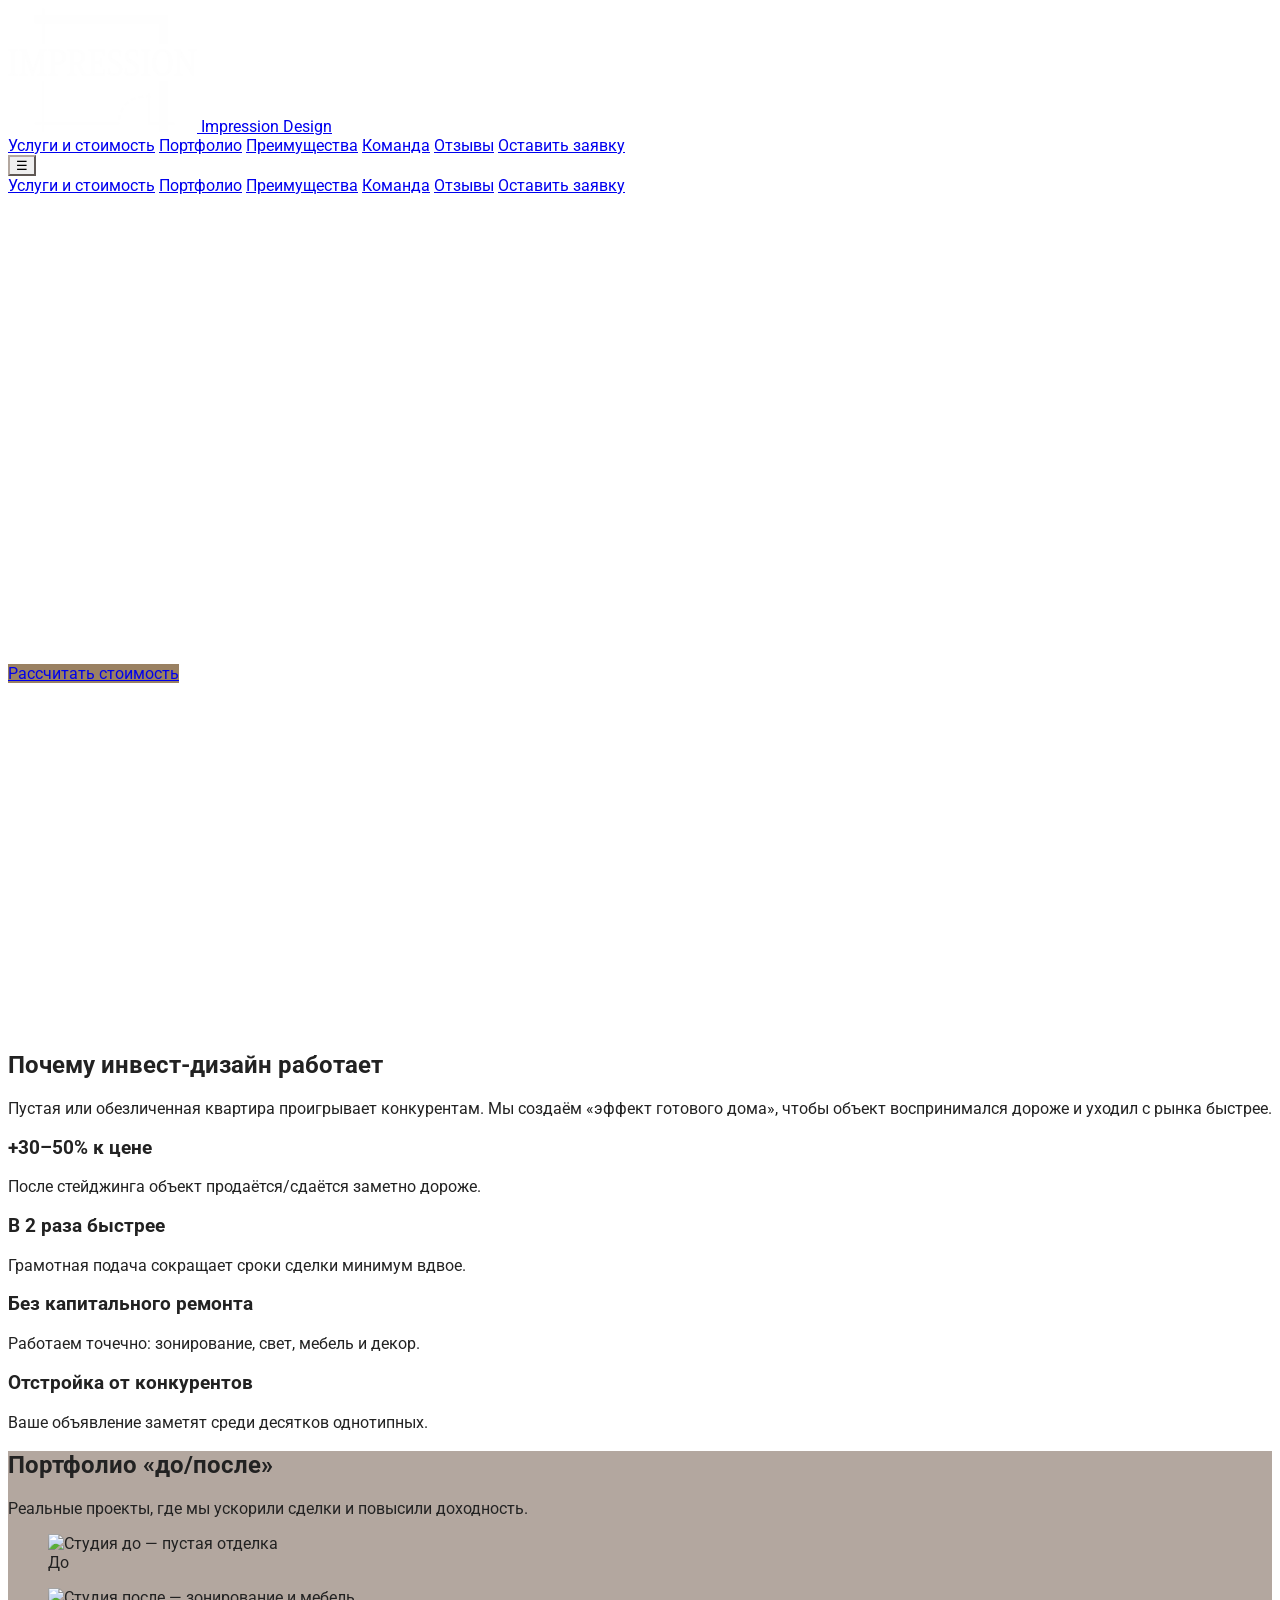
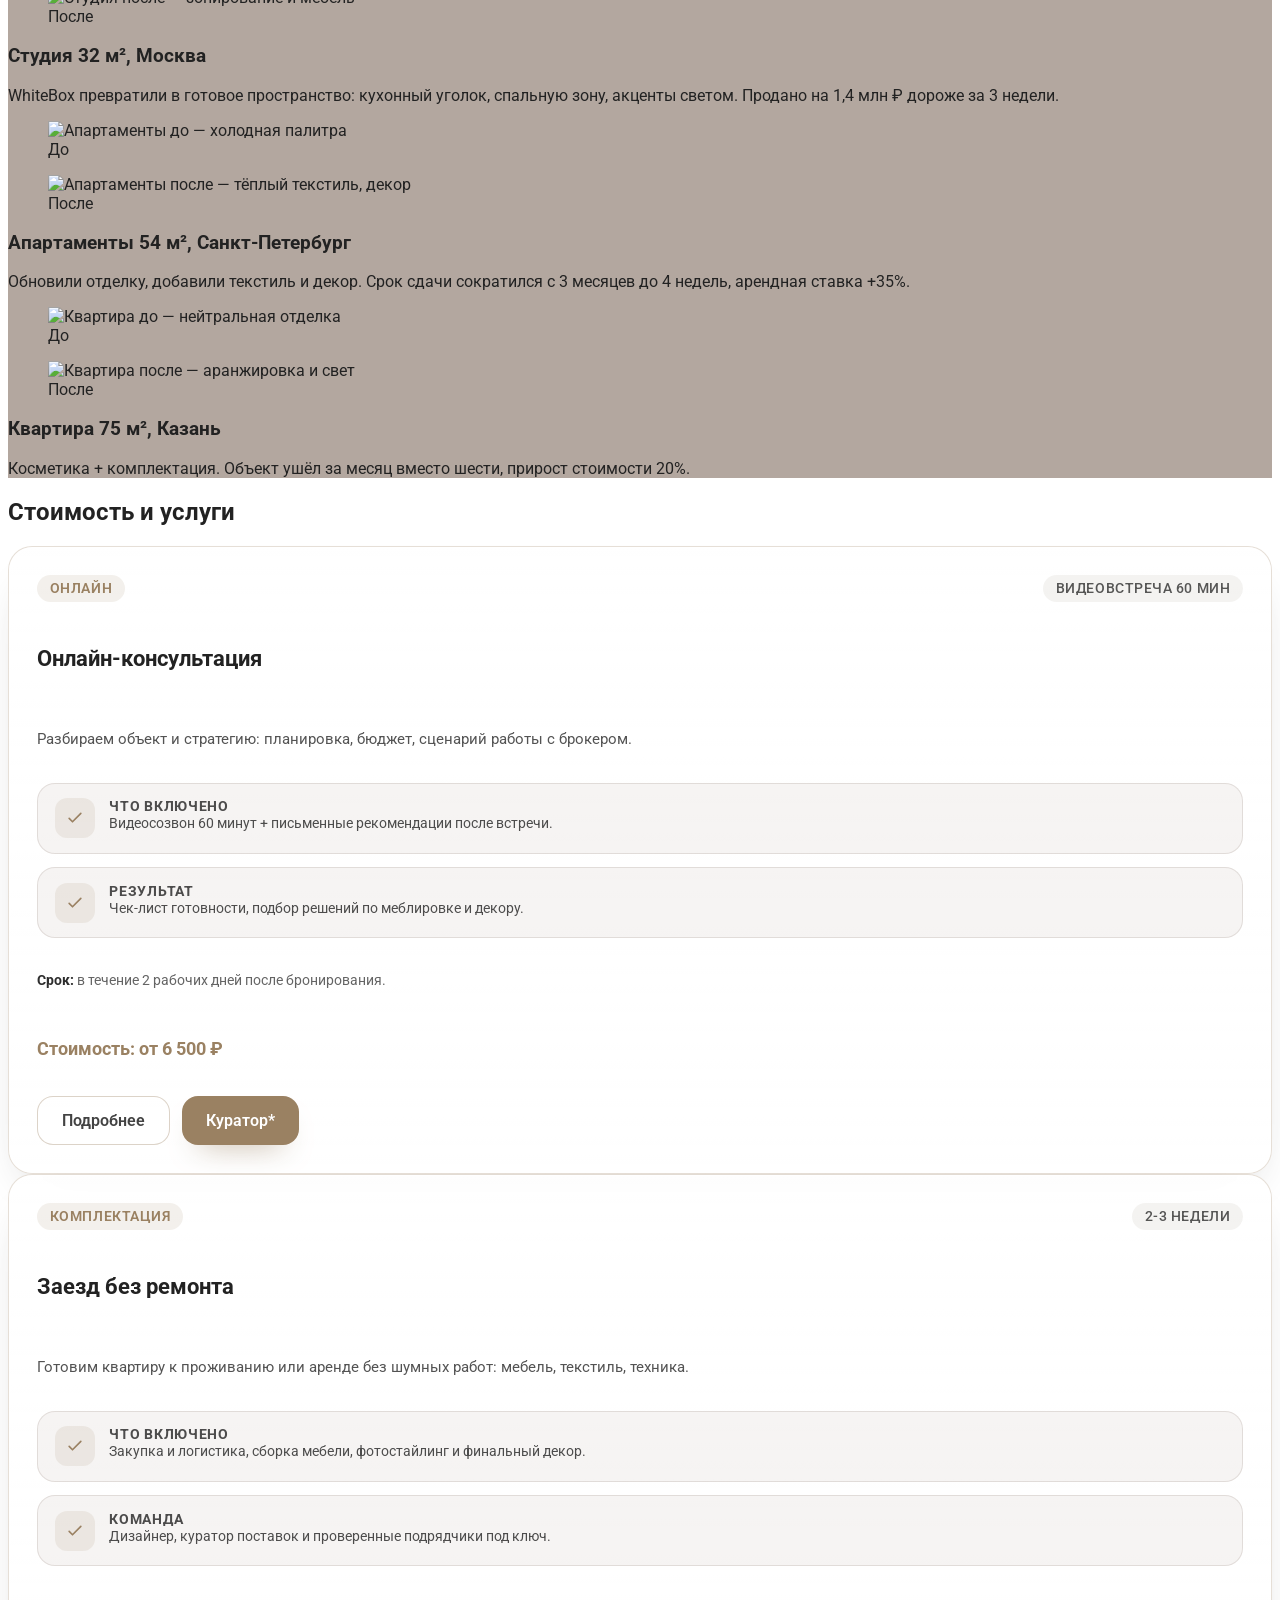
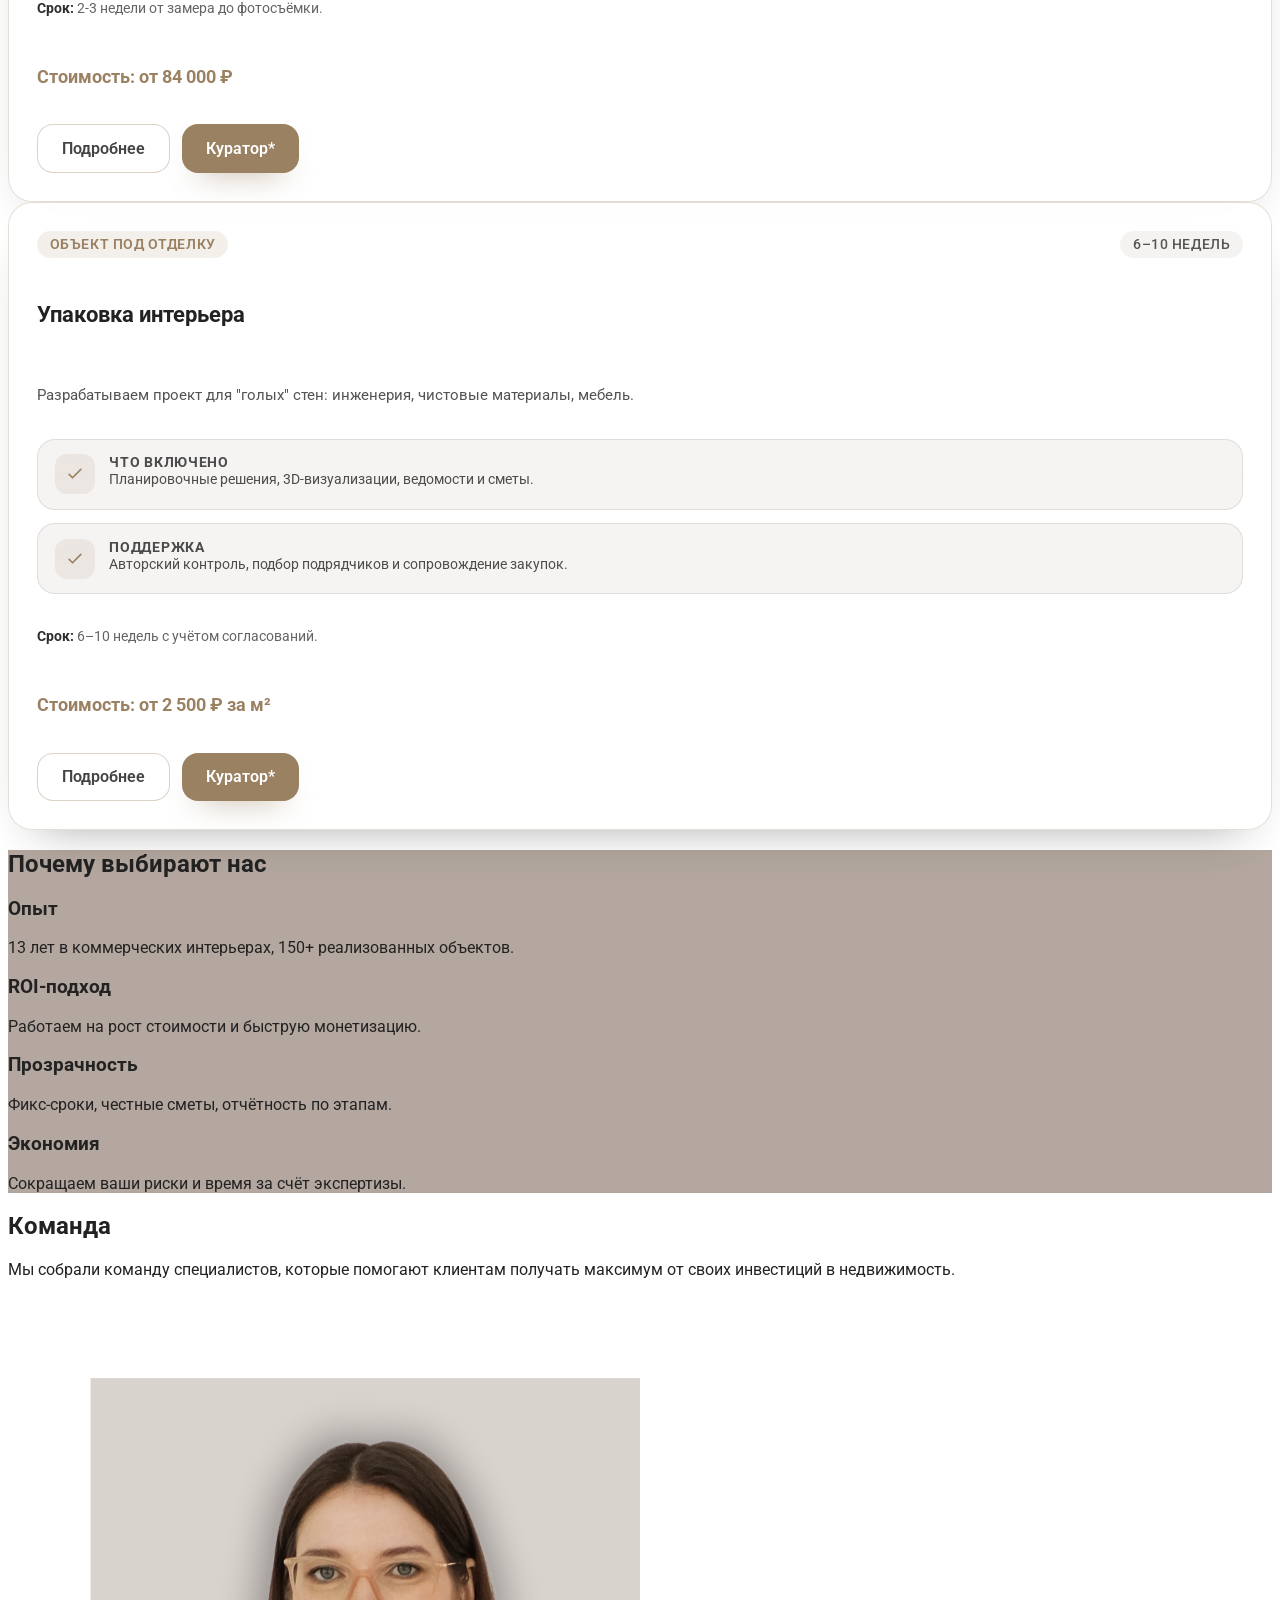
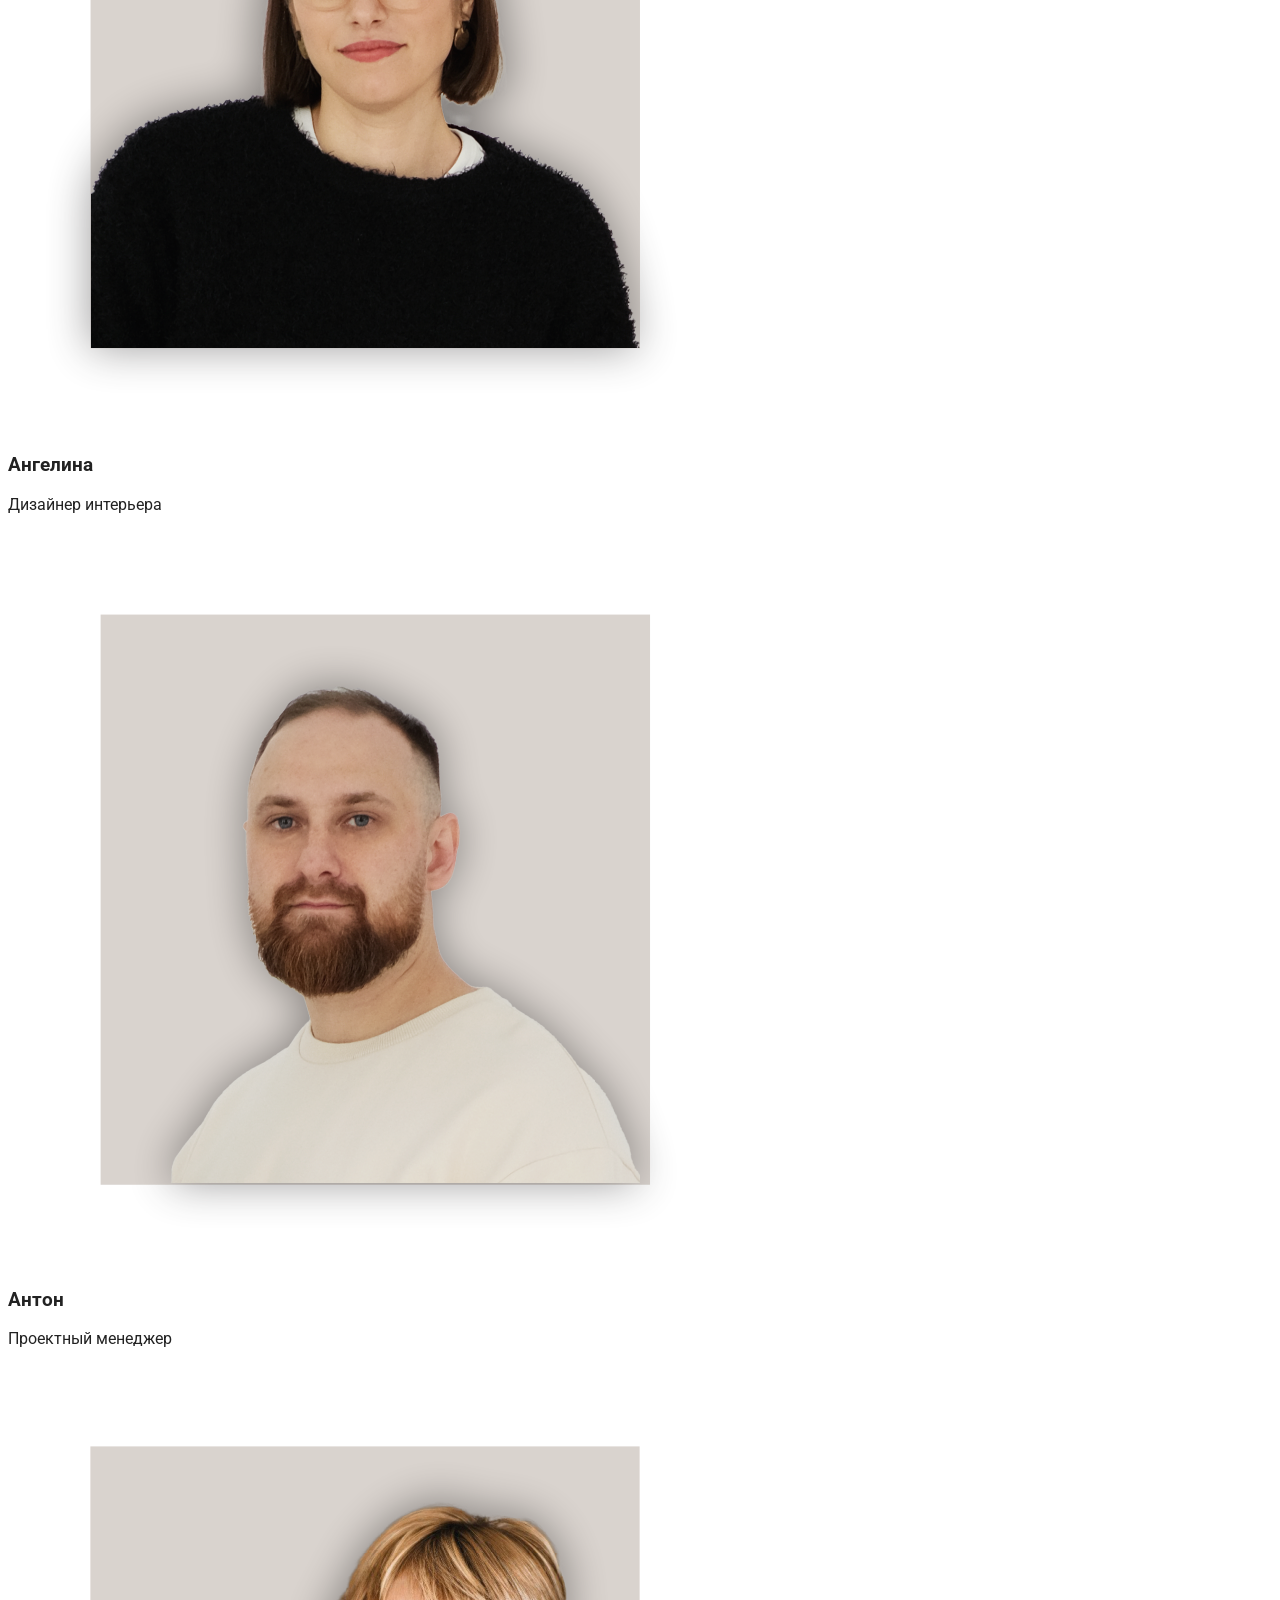
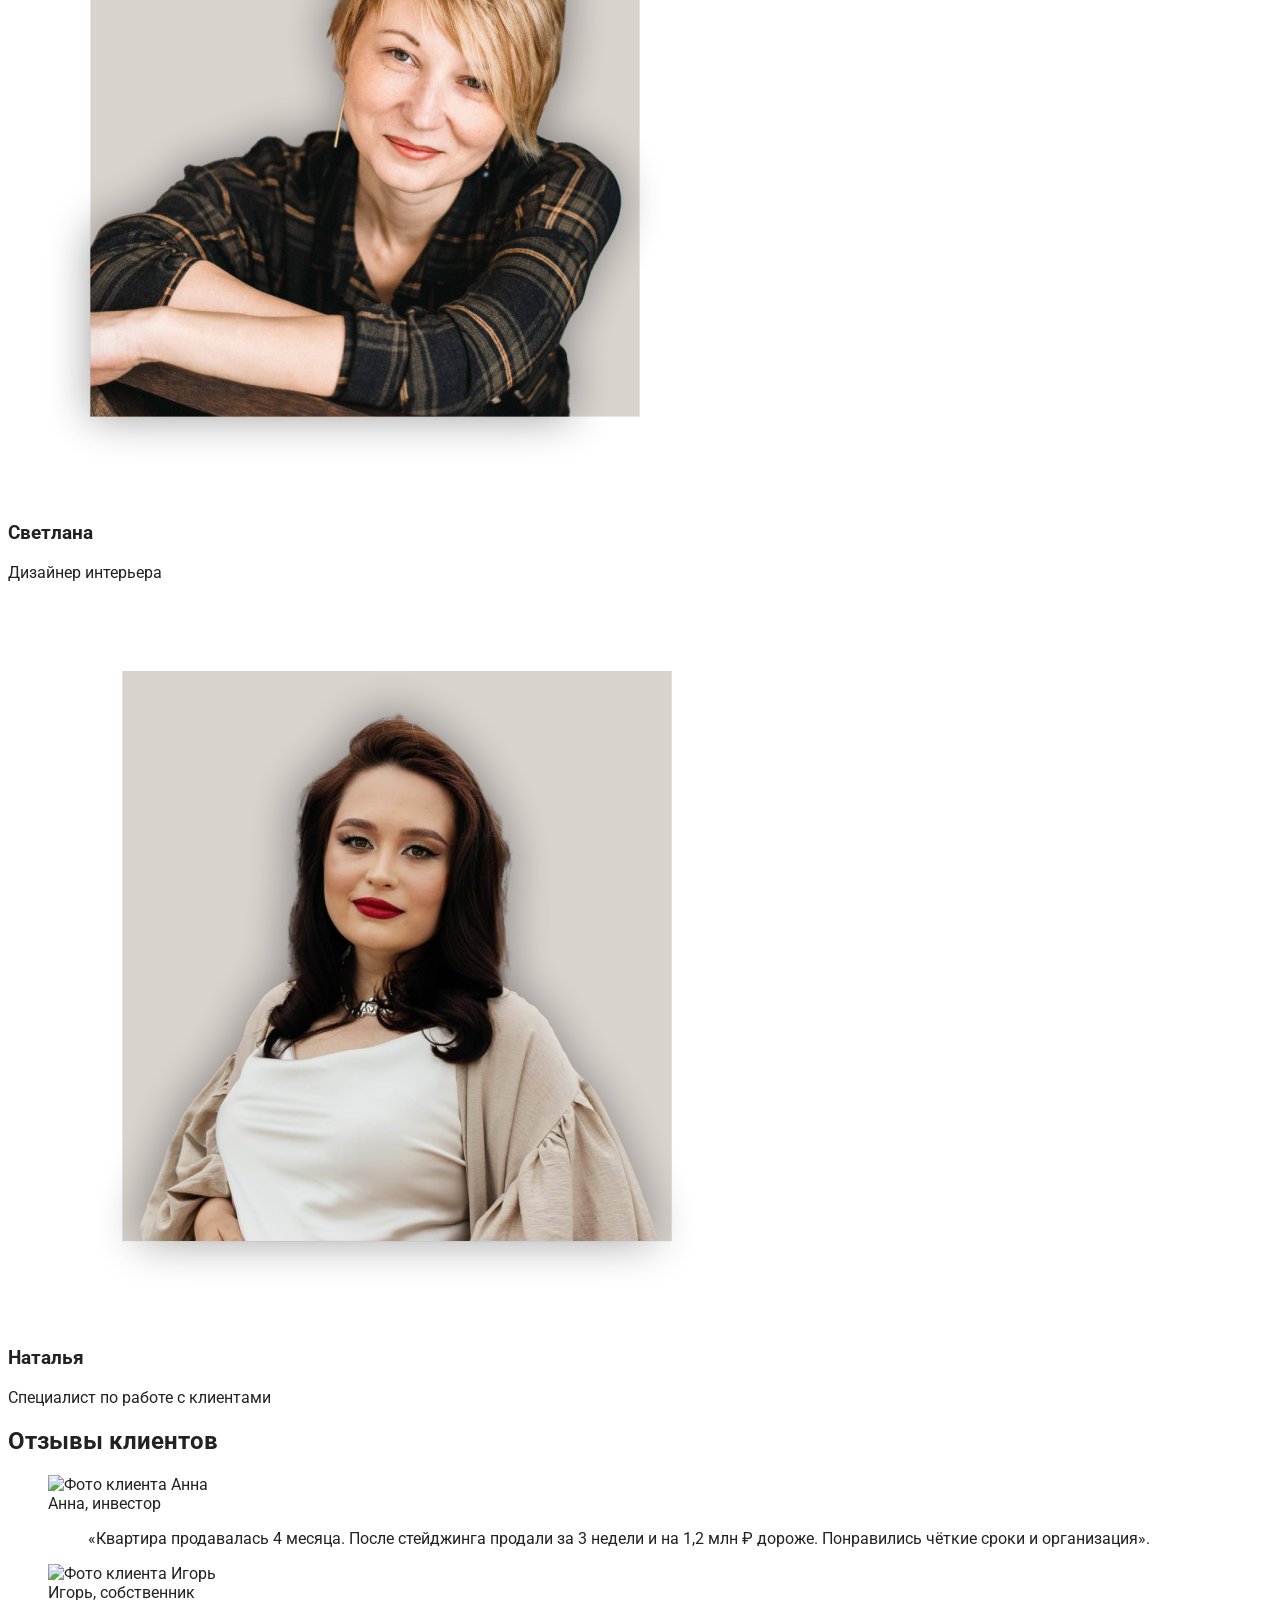
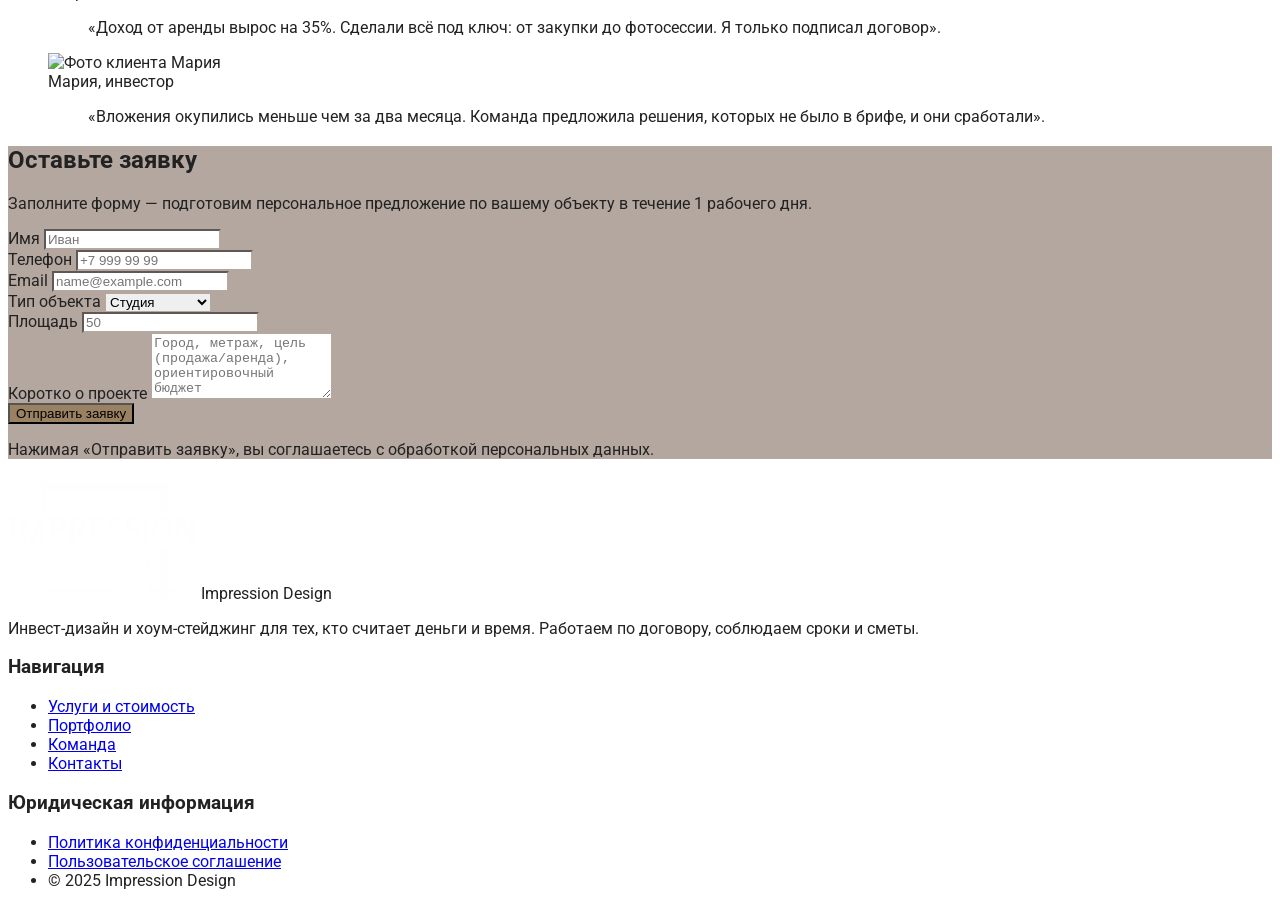
==== commit b2e536a0: "мелкие правки" ====
--- a/index.html
+++ b/index.html
@@ -241,7 +241,7 @@
                 <p class="service-note"><span>Срок:</span> в течение 2 рабочих дней после бронирования.</p>
                 <p class="service-price">Стоимость: от 6&nbsp;500&nbsp;₽</p>
                 <div class="service-cta">
-                    <a class="service-button service-button--ghost" href="distancionny.html">Подробнее</a>
+                    <a class="service-button service-button--ghost" href="konsultaciya.html">Подробнее</a>
                     <a class="service-button service-button--primary" href="#contact">Куратор*</a>
                 </div>
             </article>
@@ -317,7 +317,7 @@
                 <p class="service-note"><span>Срок:</span> 6–10 недель с учётом согласований.</p>
                 <p class="service-price">Стоимость: от 2&nbsp;500&nbsp;₽ за м²</p>
                 <div class="service-cta">
-                    <a class="service-button service-button--ghost" href="upakovka.html">Подробнее</a>
+                    <a class="service-button service-button--ghost" href="interior-whitebox.html">Подробнее</a>
                     <a class="service-button service-button--primary" href="#contact">Куратор*</a>
                 </div>
             </article>
@@ -435,7 +435,7 @@
             </div>
             <div>
                 <label class="block text-sm font-semibold" for="phone">Телефон</label>
-                <input class="mt-2 w-full rounded-xl border border-slate-300 px-4 py-3 focus:outline-none focus:ring-2 focus:ring-primary-600" id="phone" placeholder="+49 160 0000000"
+                <input class="mt-2 w-full rounded-xl border border-slate-300 px-4 py-3 focus:outline-none focus:ring-2 focus:ring-primary-600" id="phone" placeholder="+7 999 99 99 "
                        type="tel"/>
             </div>
             <div>
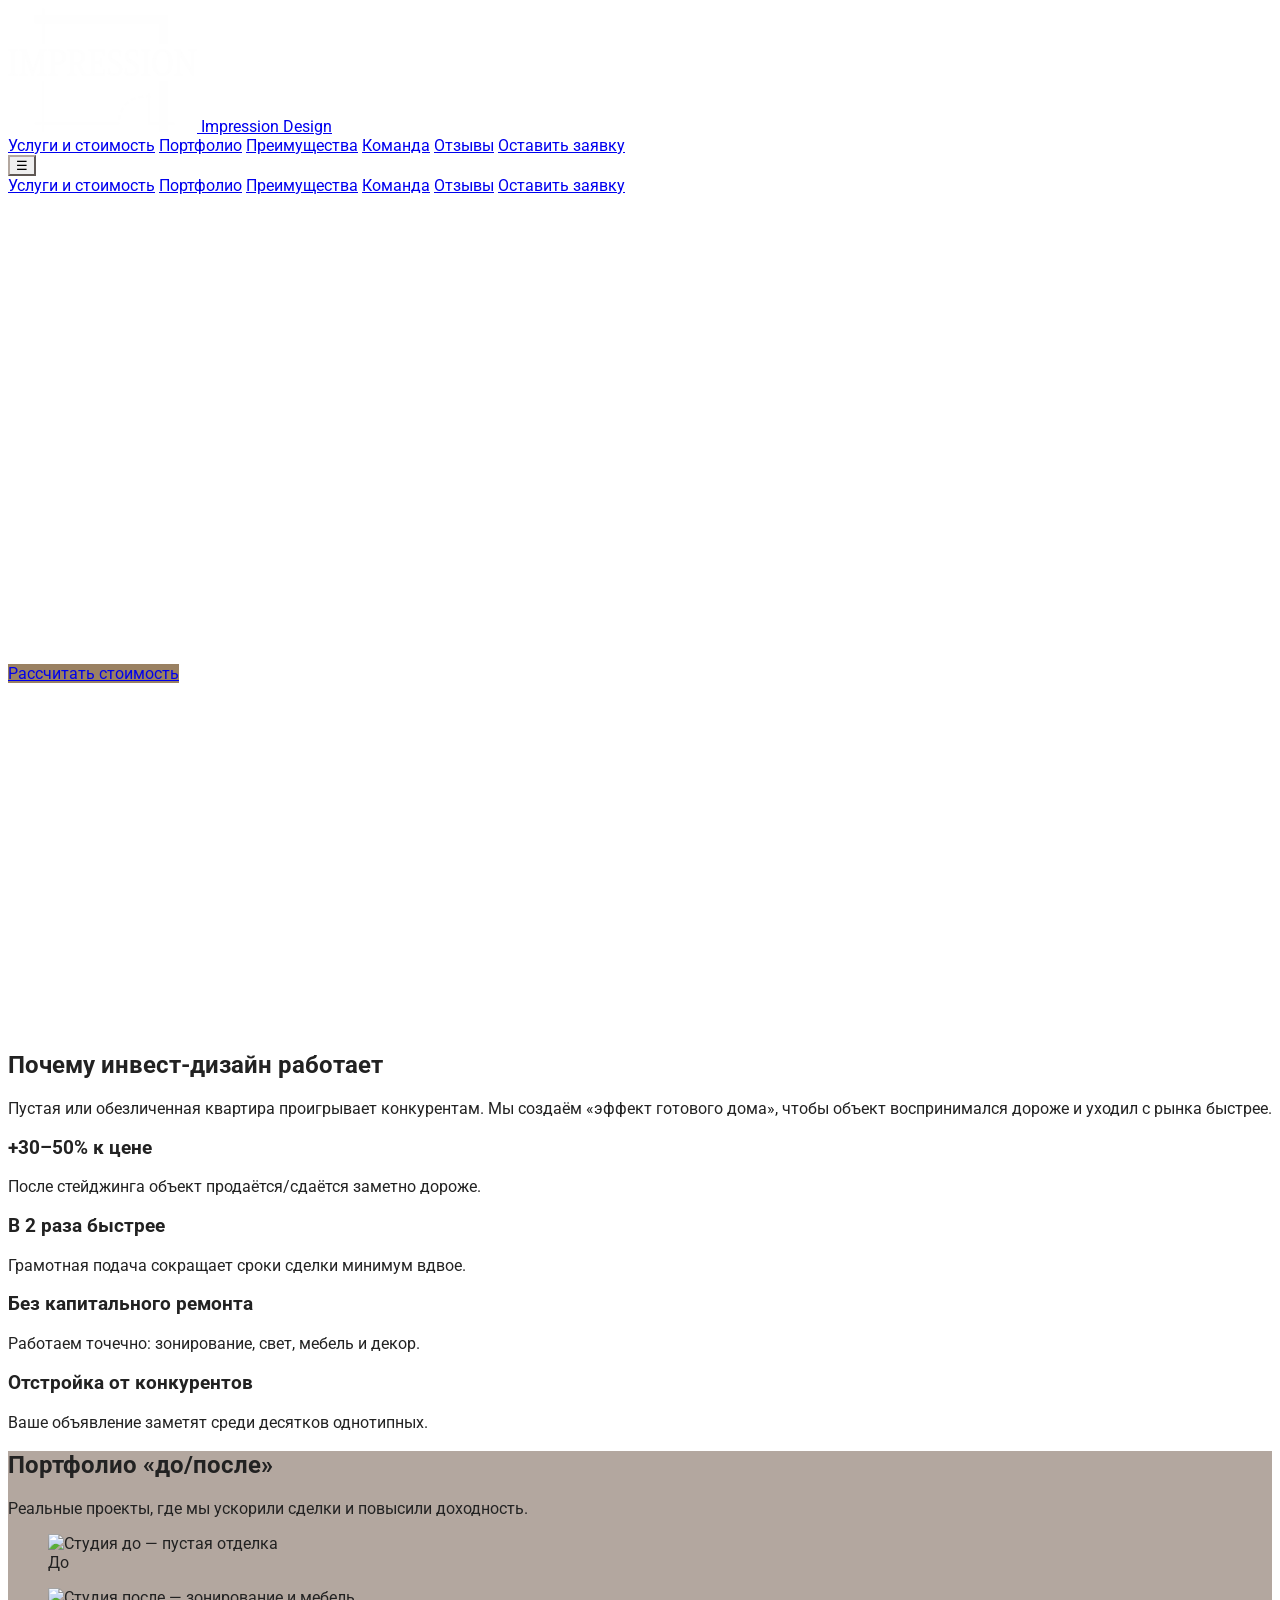
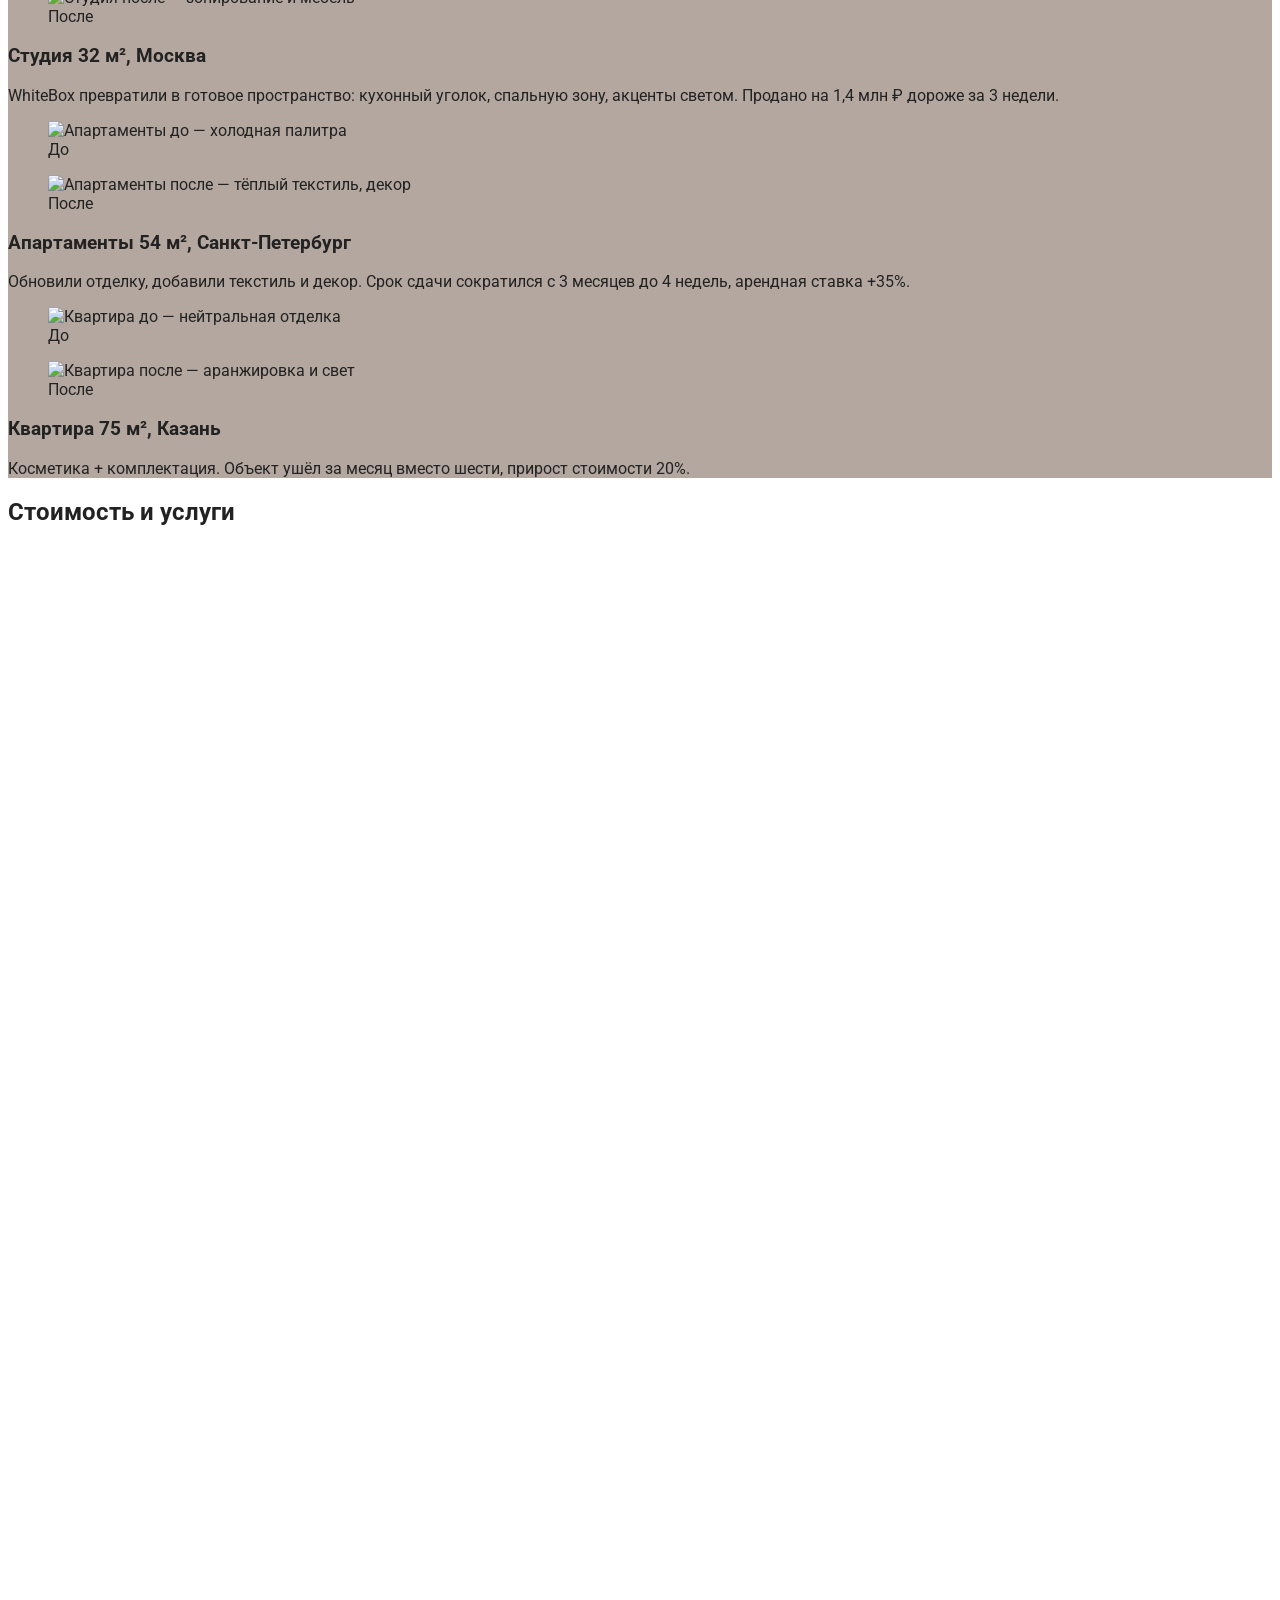
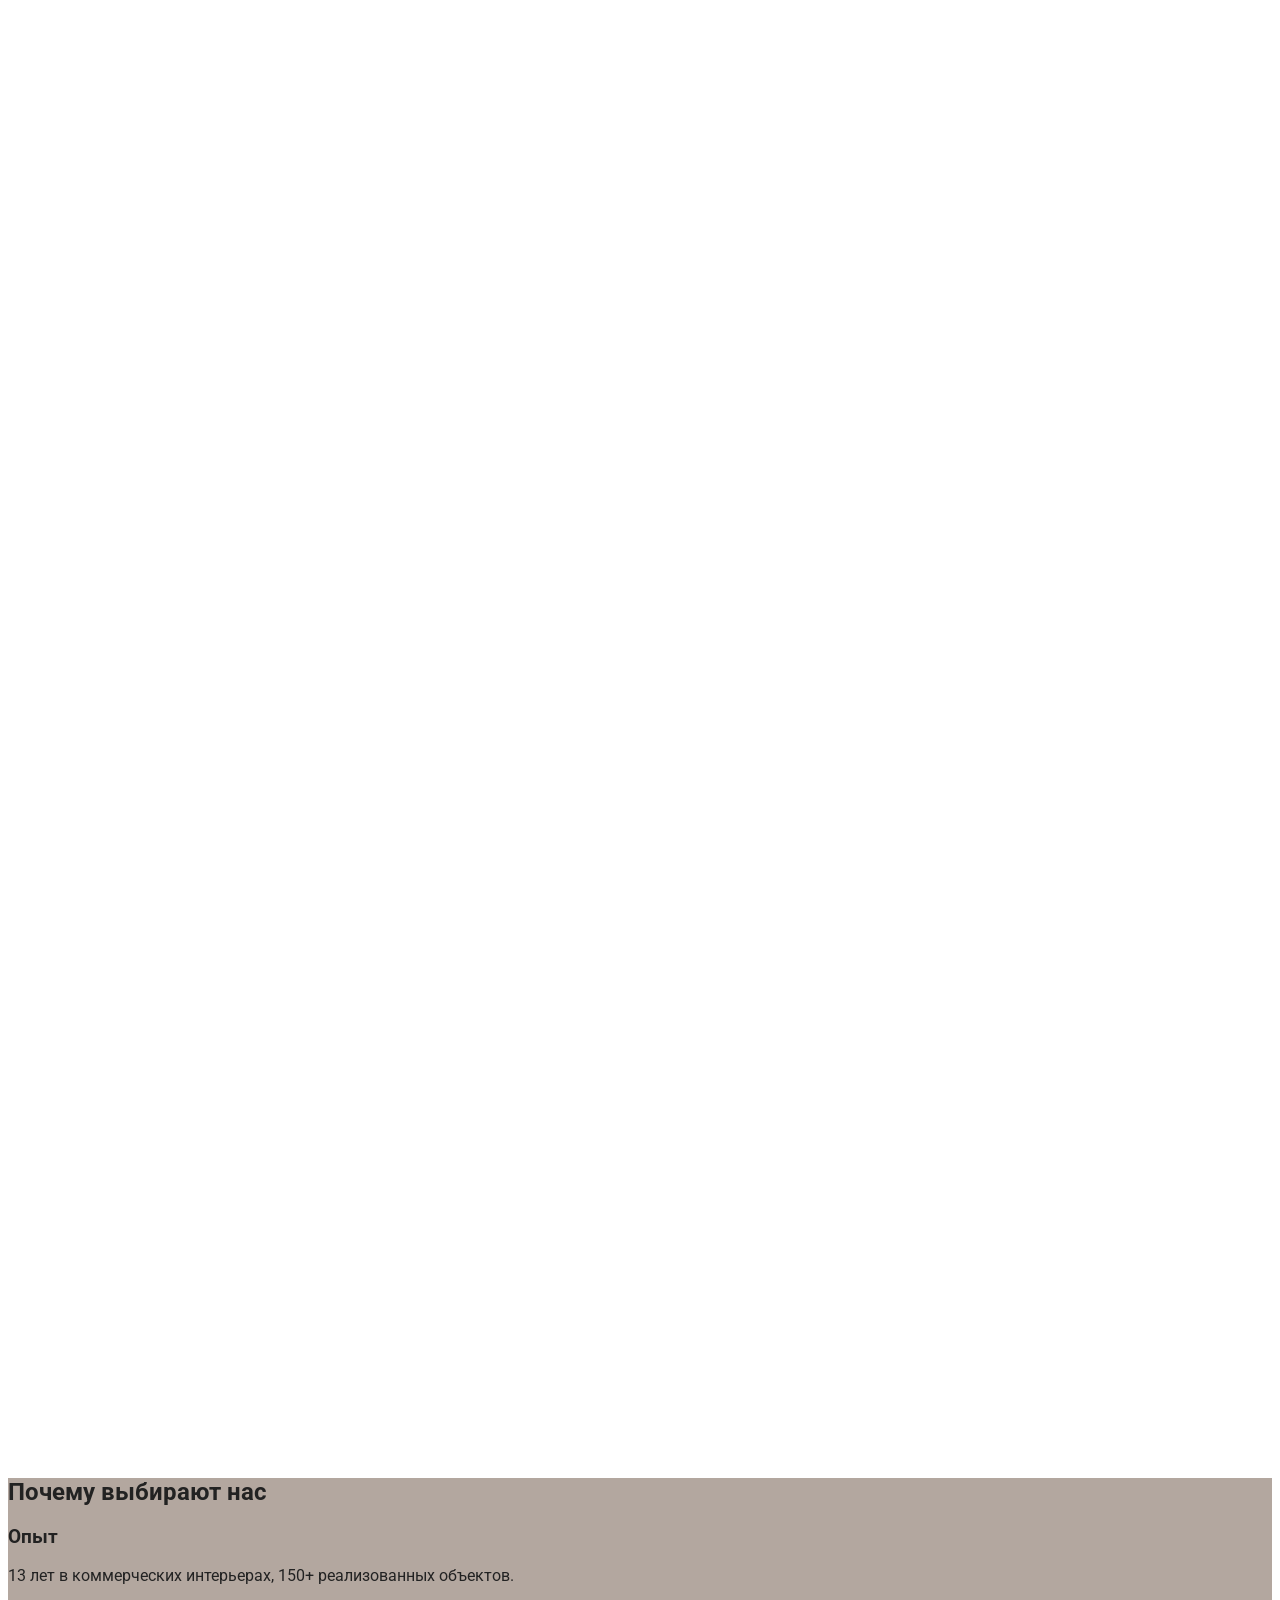
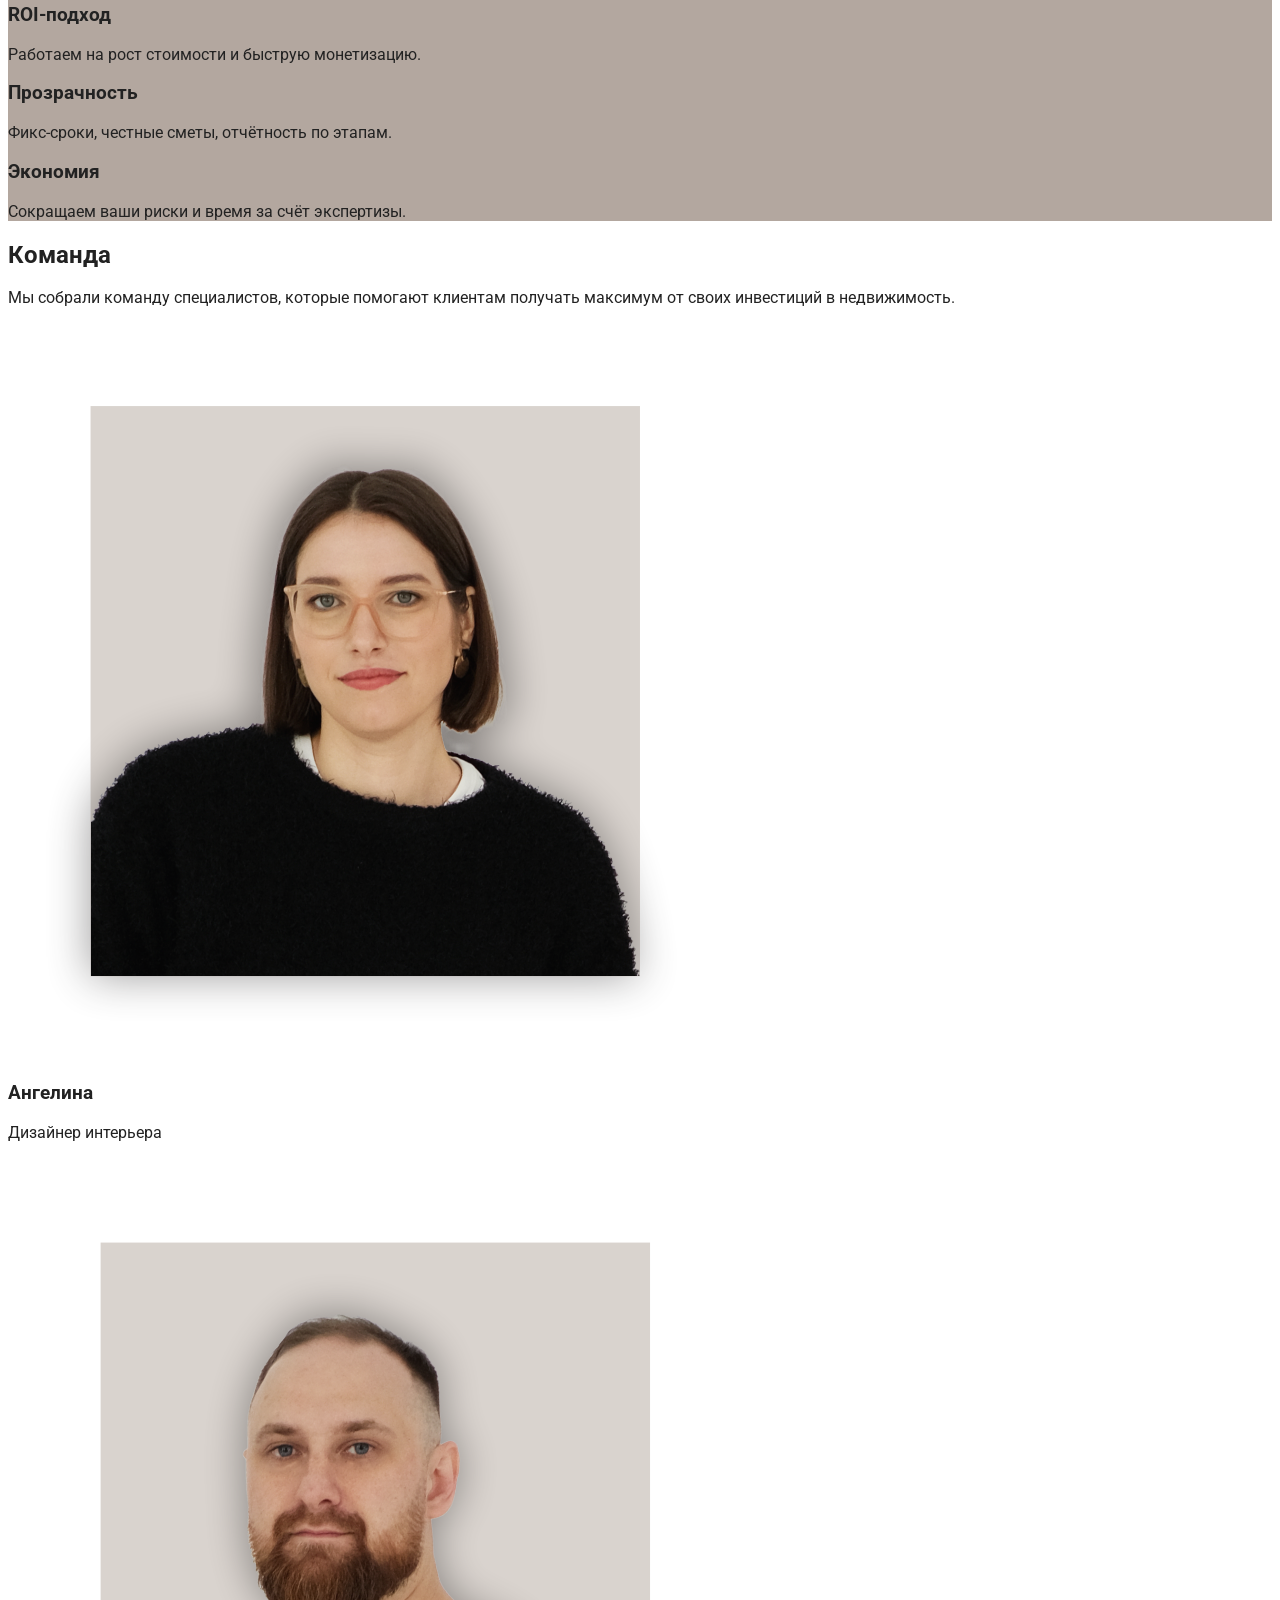
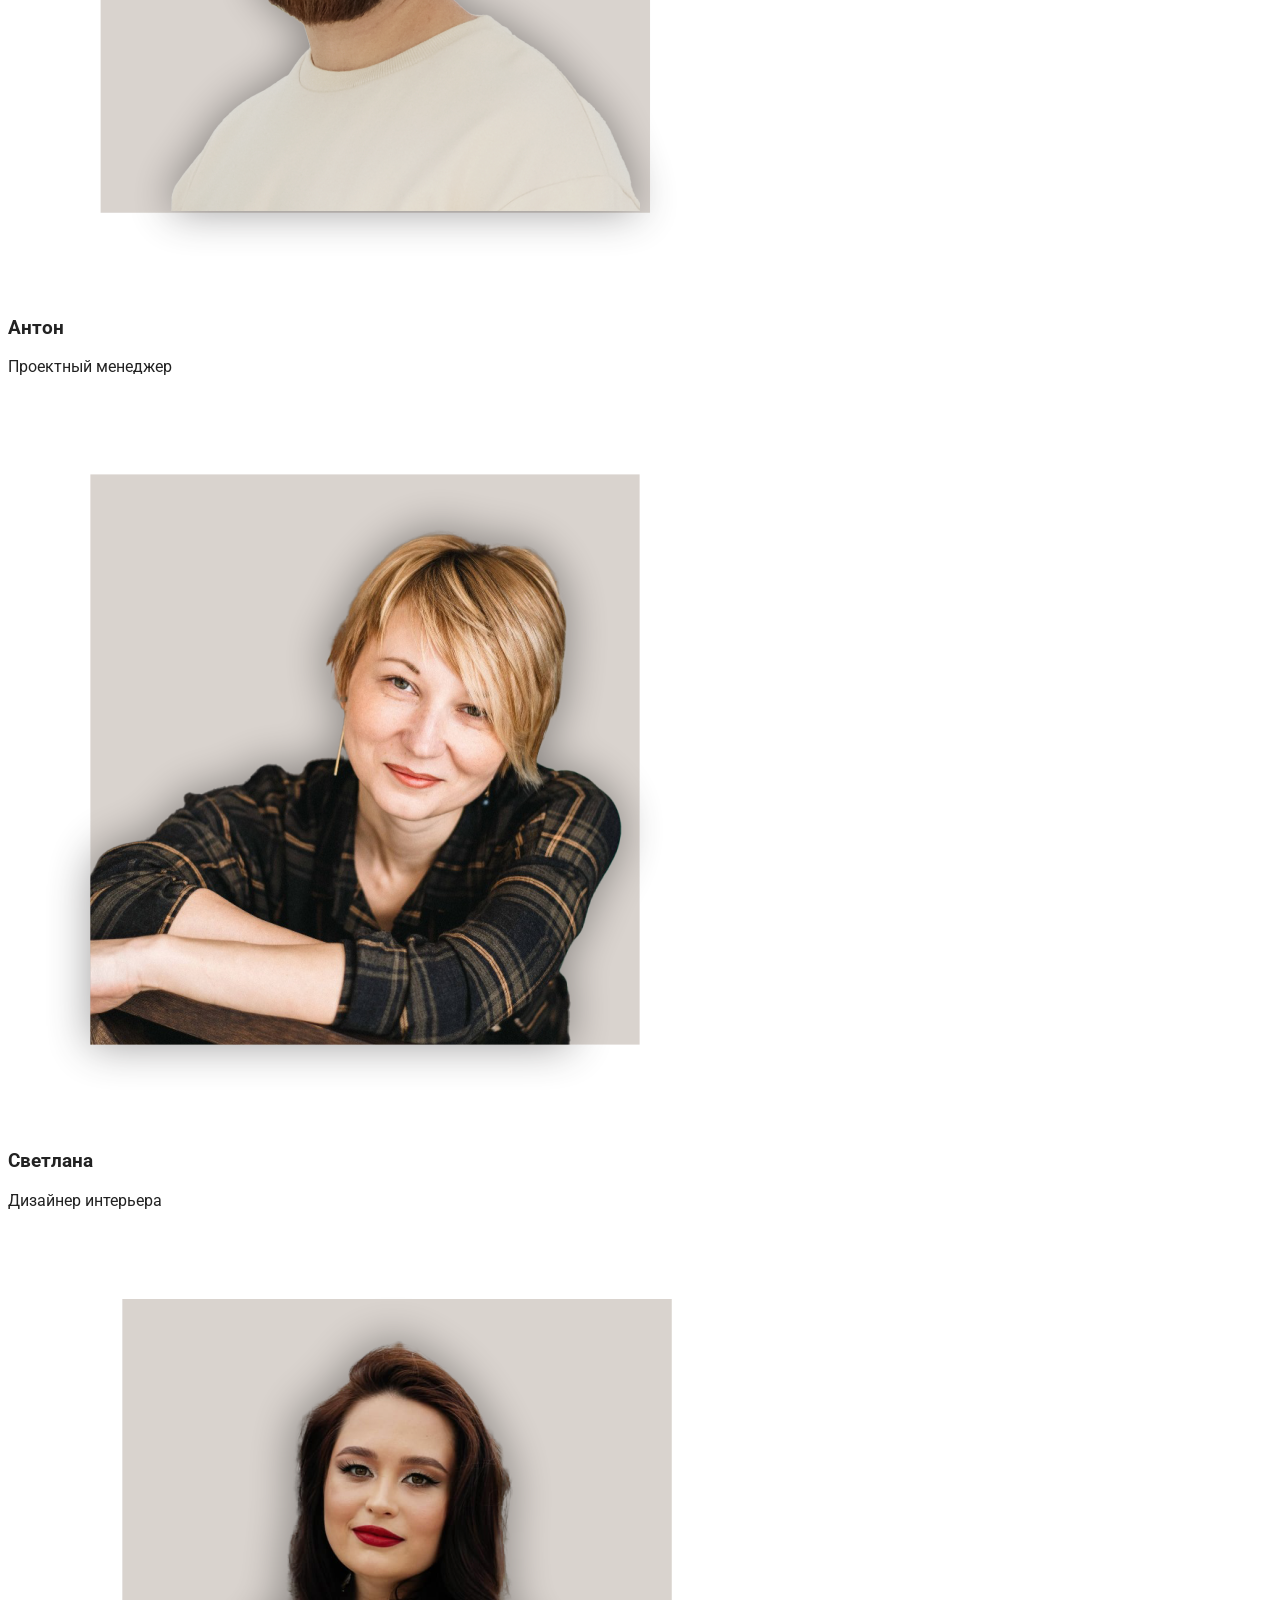
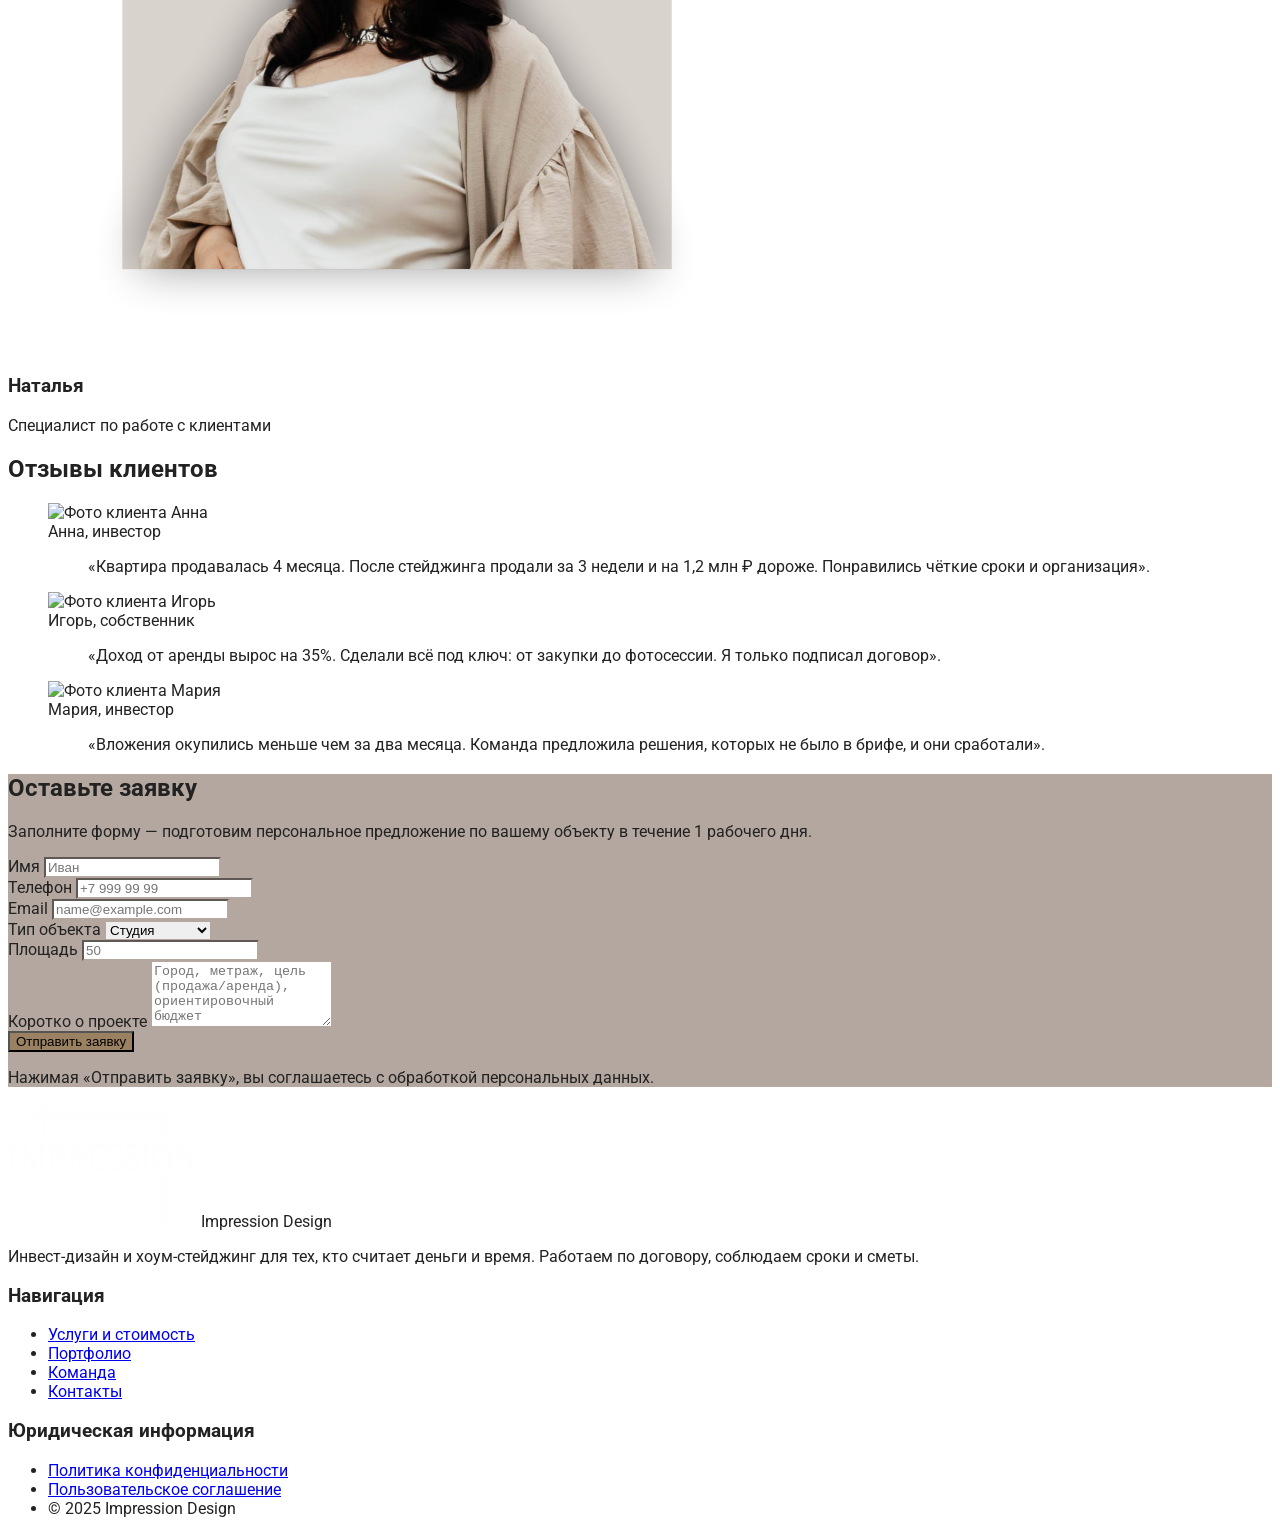
==== commit b023360a: "Add curator project option page" ====
--- a/index.html
+++ b/index.html
@@ -206,7 +206,7 @@
 <section class="py-20" id="services">
     <div class="max-w-7xl mx-auto px-4 sm:px-6 lg:px-8">
         <h2 class="text-3xl font-extrabold">Стоимость и услуги</h2>
-        <div class="mt-10 grid gap-6 md:grid-cols-3">
+        <div class="mt-10 grid gap-6 md:grid-cols-2 xl:grid-cols-4">
             <article class="service-card">
                 <div class="service-card-header">
                     <span class="service-badge">Онлайн</span>
@@ -319,6 +319,44 @@
                 <div class="service-cta">
                     <a class="service-button service-button--ghost" href="interior-whitebox.html">Подробнее</a>
                     <a class="service-button service-button--primary" href="#contact">Куратор*</a>
+                </div>
+            </article>
+            <article class="service-card">
+                <div class="service-card-header">
+                    <span class="service-badge">Контроль</span>
+                    <span class="service-duration">Дистанционно</span>
+                </div>
+                <h3 class="service-card-title">Куратор проекта</h3>
+                <p class="service-card-lead">Держим подрядчика в фокусе, проверяем отчёты и даём правки, чтобы вы не уходили в переделки и лишние траты.</p>
+                <div class="service-highlights">
+                    <div class="service-feature">
+                        <span class="service-feature-icon" aria-hidden="true">
+                            <svg fill="none" height="20" viewBox="0 0 24 24" width="20" xmlns="http://www.w3.org/2000/svg">
+                                <path d="M5 12.5L9 16.5L19 6.5" stroke="currentColor" stroke-linecap="round" stroke-linejoin="round" stroke-width="2"/>
+                            </svg>
+                        </span>
+                        <div>
+                            <p class="service-feature-title">Контроль</p>
+                            <p>Проверка фото/видео-отчётов, чек-листы и точечные правки.</p>
+                        </div>
+                    </div>
+                    <div class="service-feature">
+                        <span class="service-feature-icon" aria-hidden="true">
+                            <svg fill="none" height="20" viewBox="0 0 24 24" width="20" xmlns="http://www.w3.org/2000/svg">
+                                <path d="M5 12.5L9 16.5L19 6.5" stroke="currentColor" stroke-linecap="round" stroke-linejoin="round" stroke-width="2"/>
+                            </svg>
+                        </span>
+                        <div>
+                            <p class="service-feature-title">Коммуникации</p>
+                            <p>Работаем в мессенджерах, отвечаем по SLA, фиксируем риски и To-Do.</p>
+                        </div>
+                    </div>
+                </div>
+                <p class="service-note"><span>Формат:</span> пакеты Light, Standard и Pro + аддоны по запросу.</p>
+                <p class="service-price">Стоимость: от 12&nbsp;000&nbsp;₽/мес</p>
+                <div class="service-cta">
+                    <a class="service-button service-button--ghost" href="kurator.html">Подробнее</a>
+                    <a class="service-button service-button--primary" href="#contact">Оставить заявку</a>
                 </div>
             </article>
         </div>
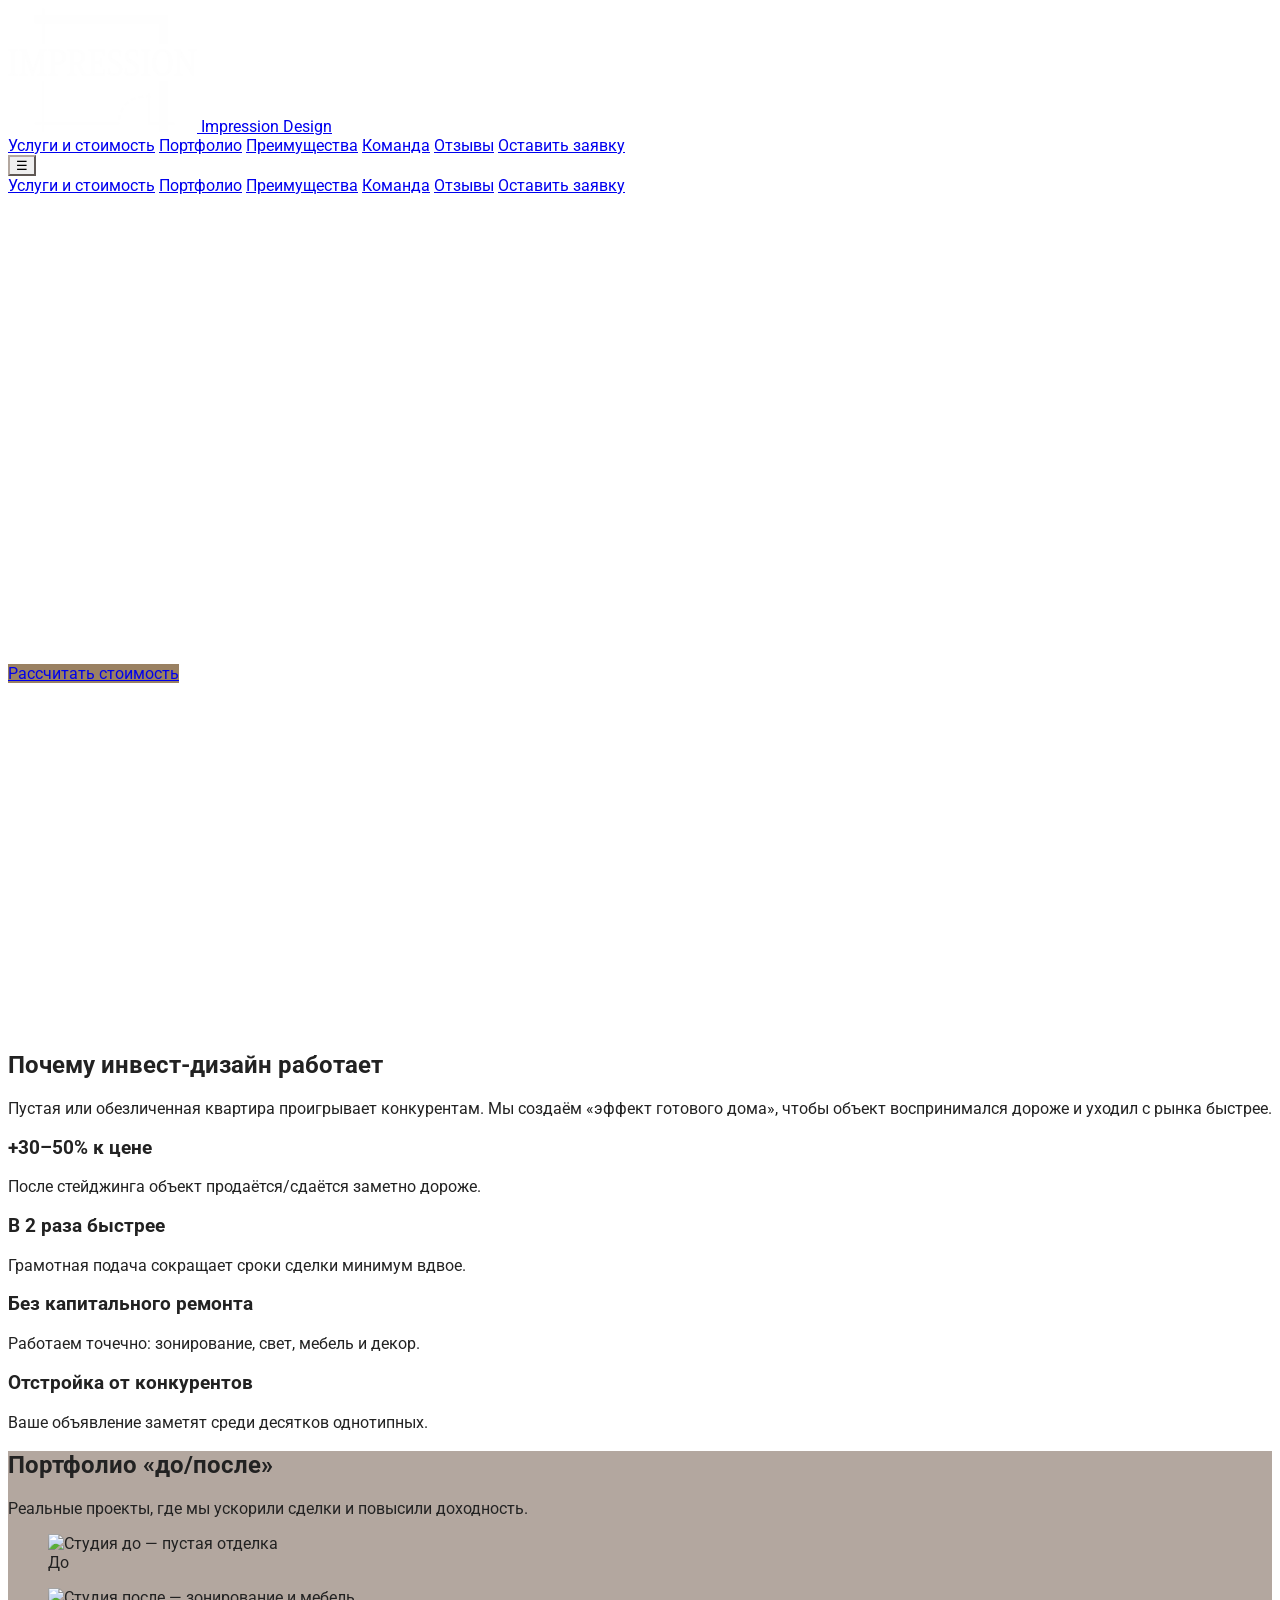
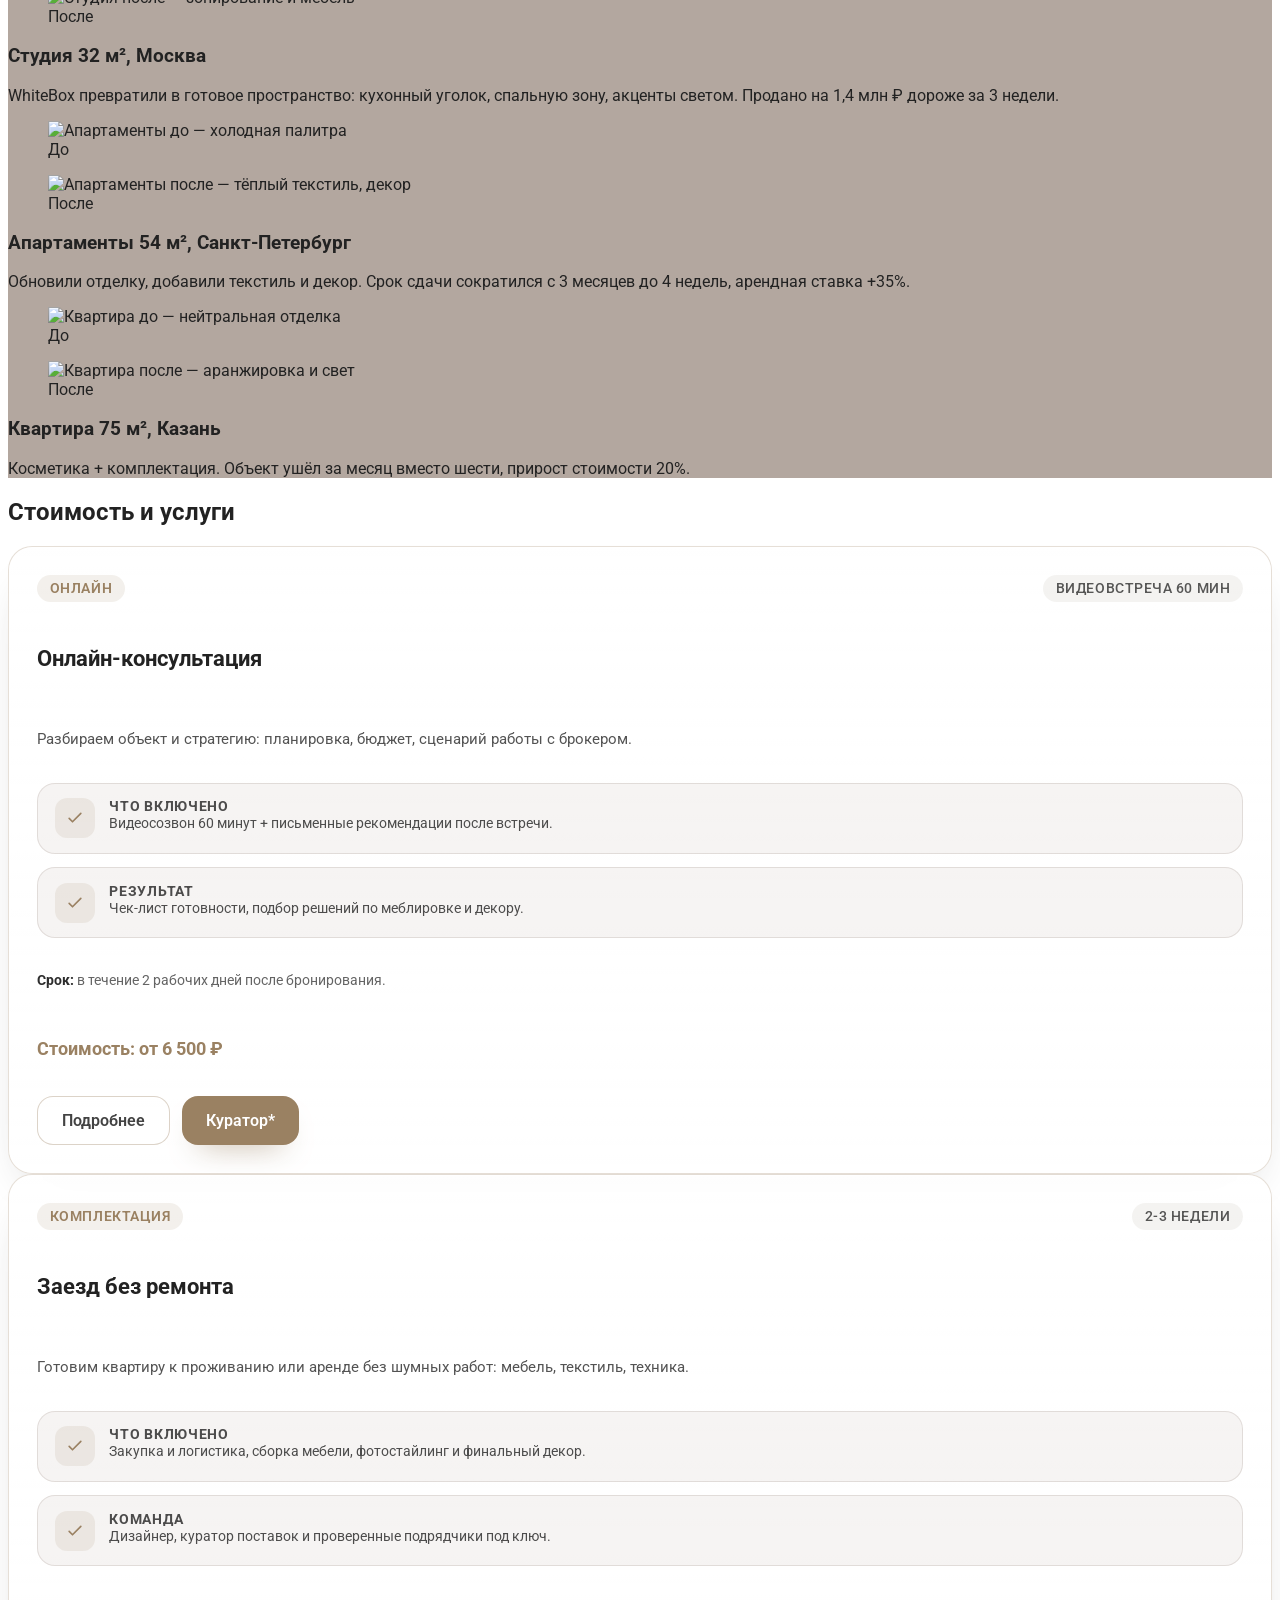
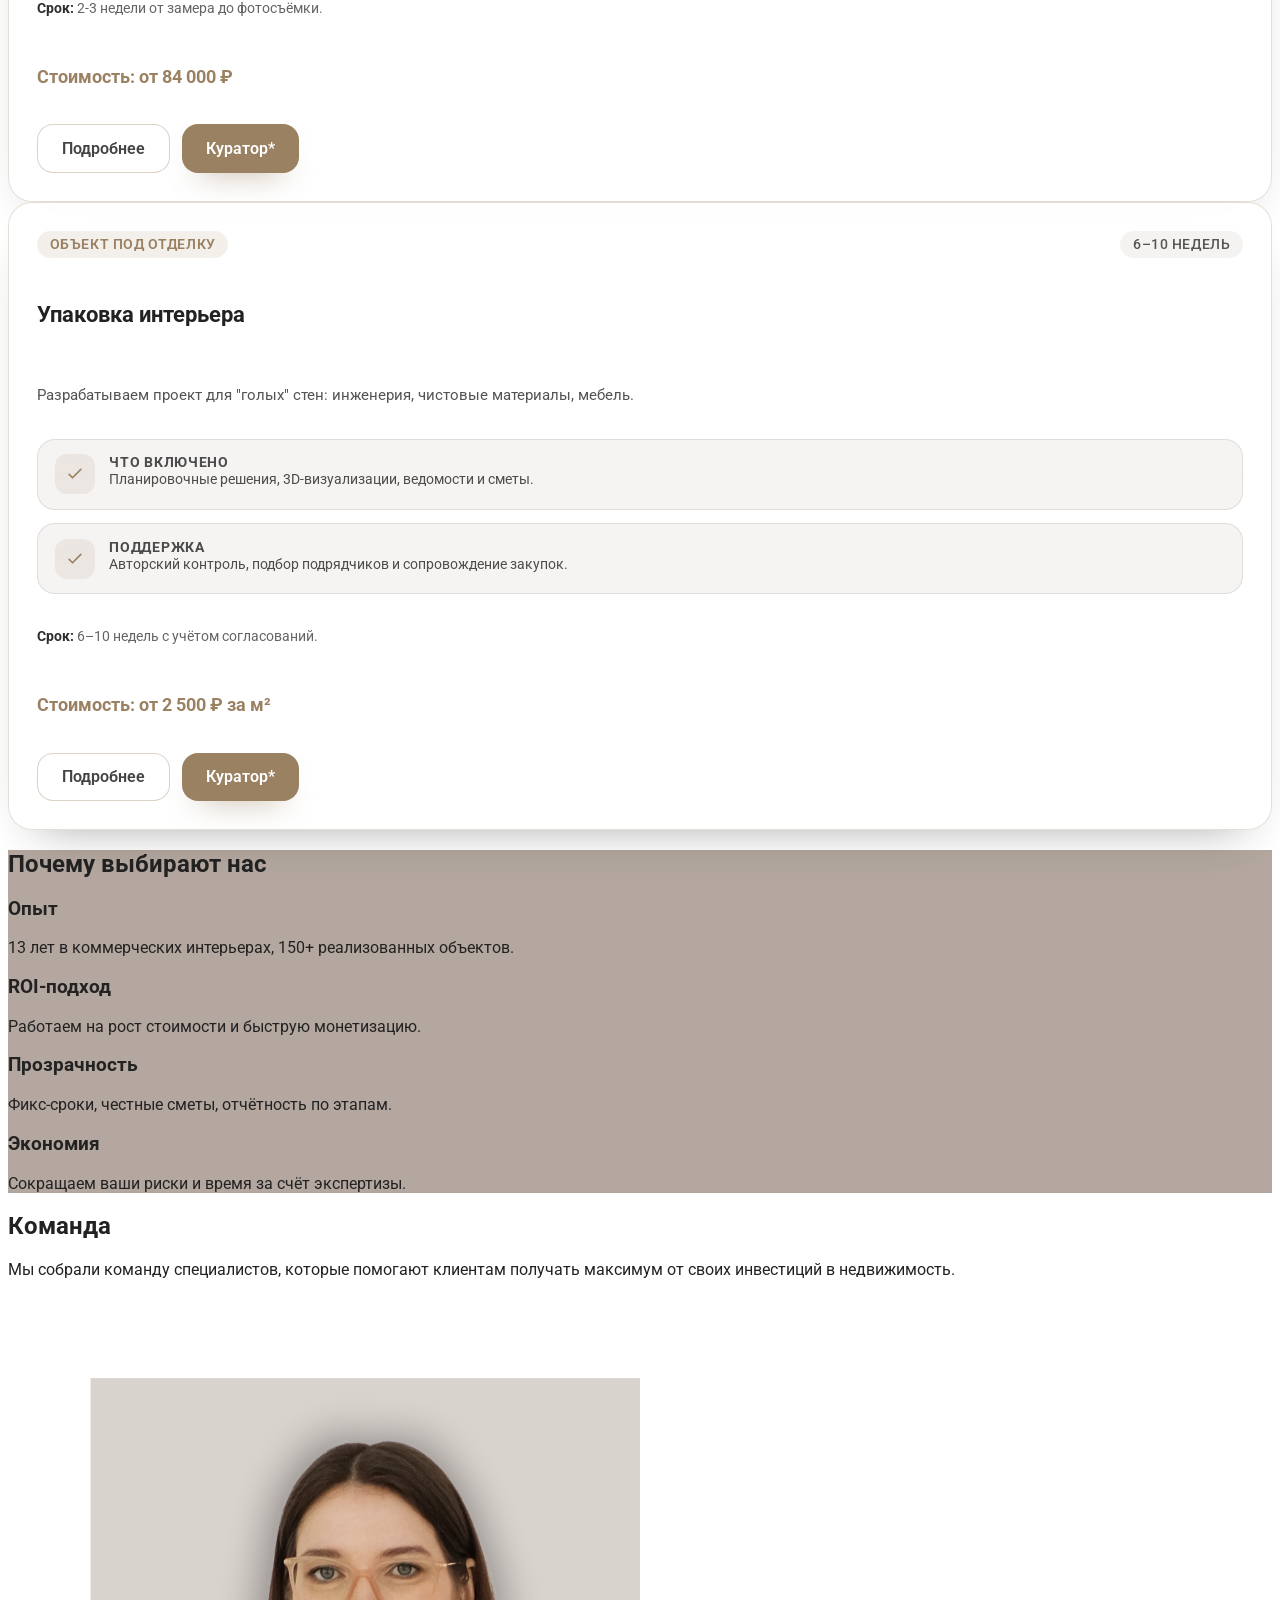
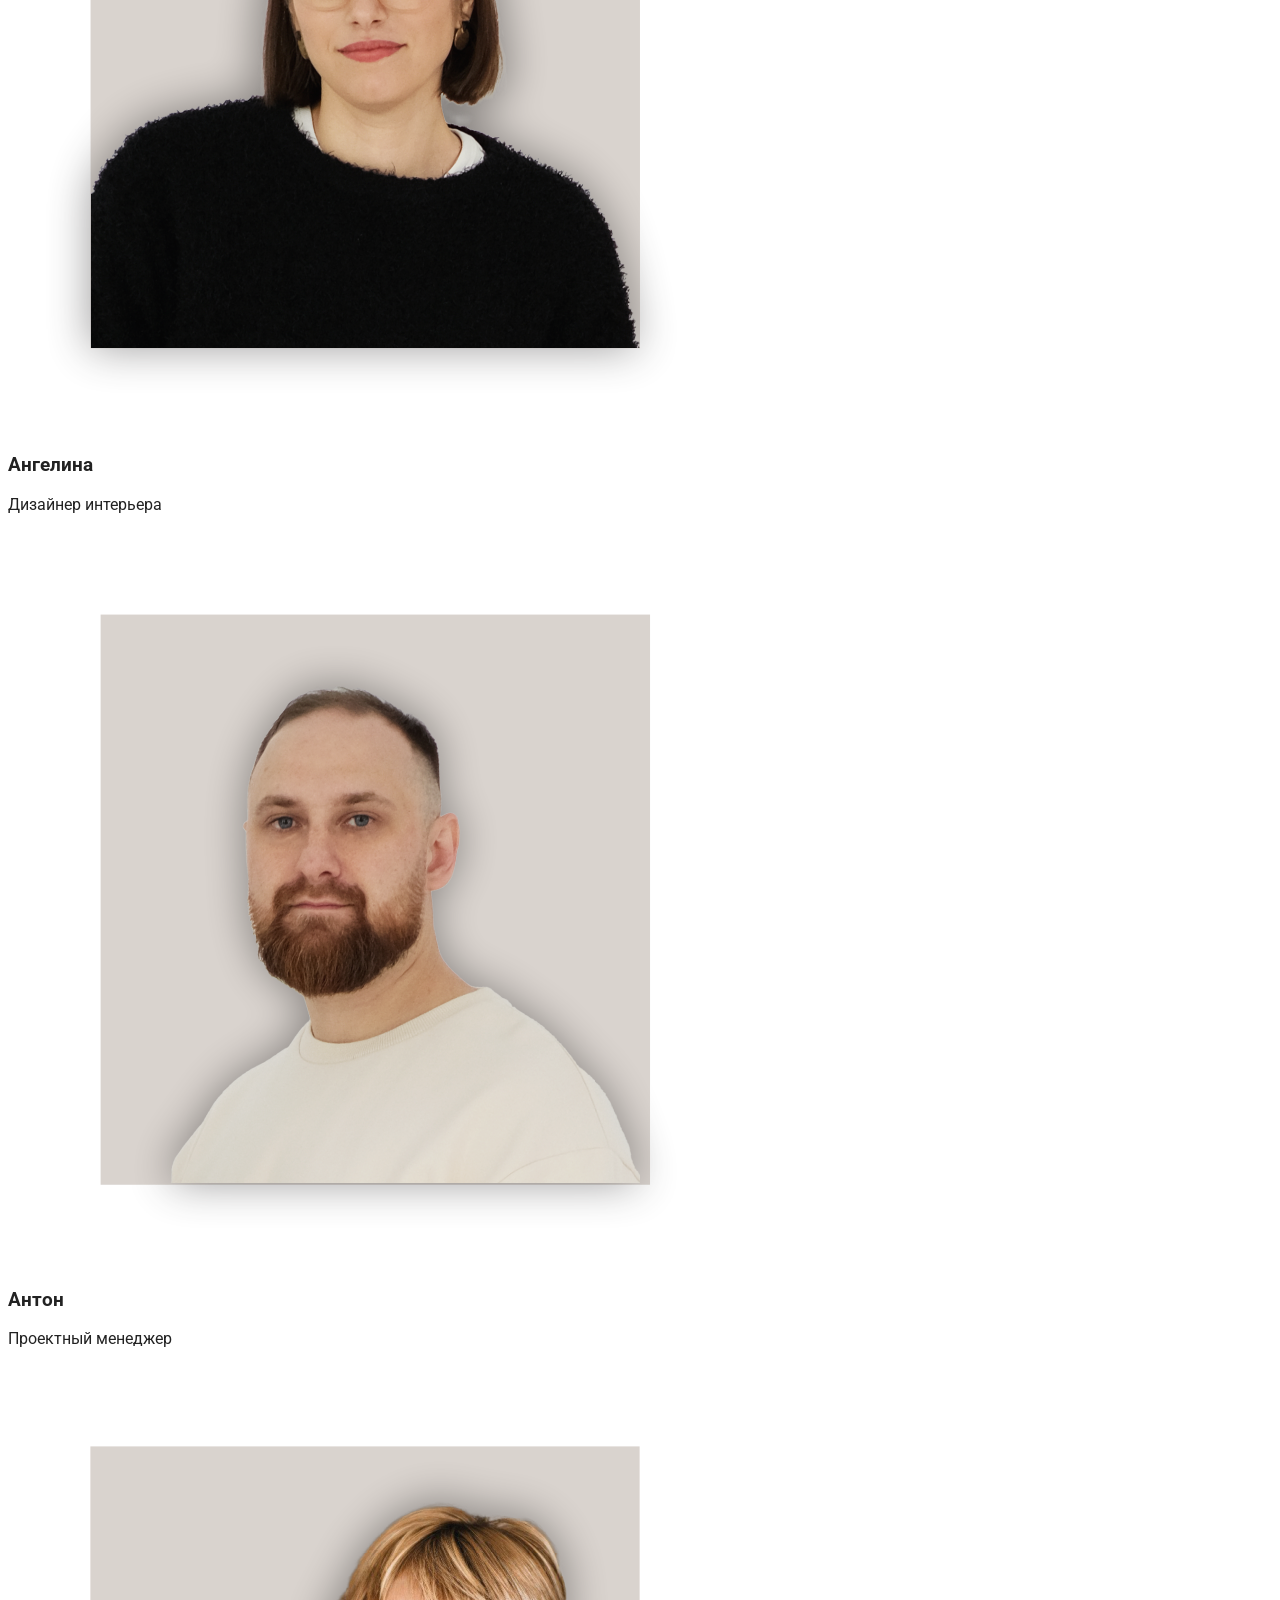
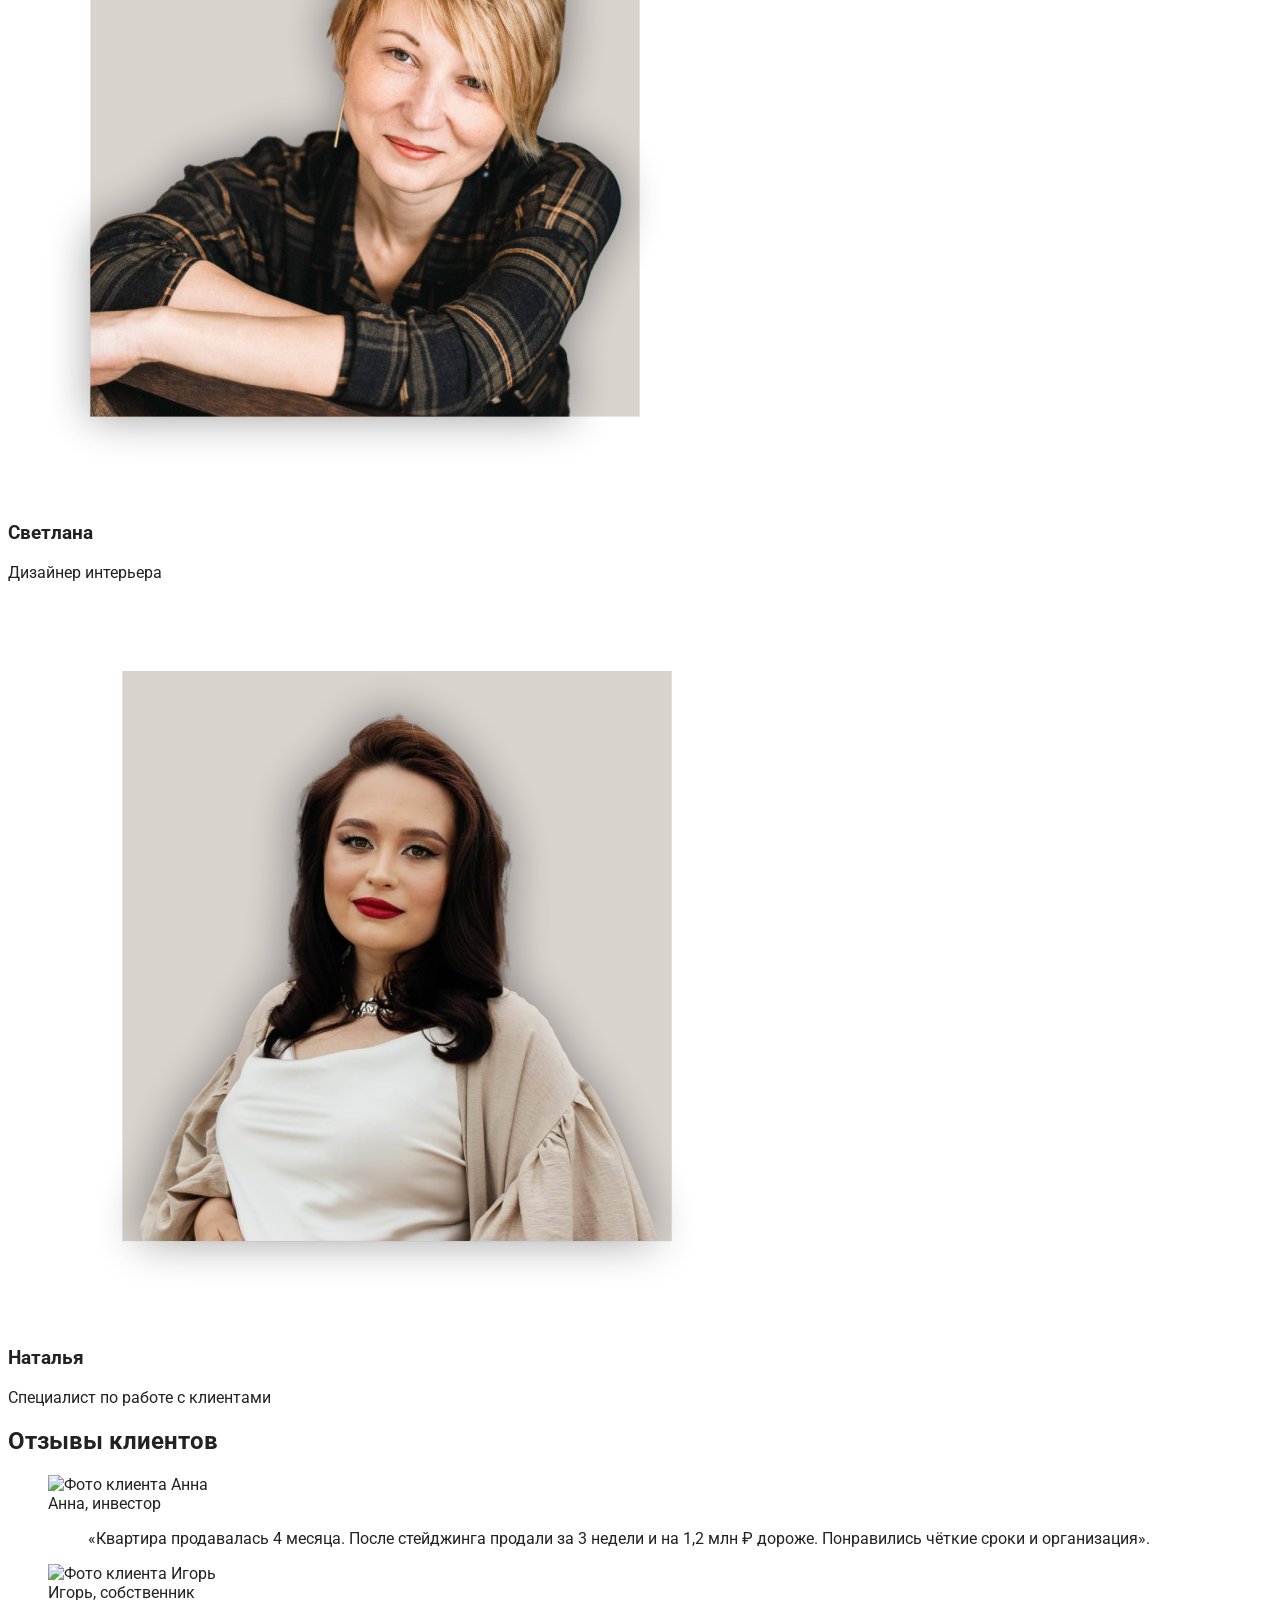
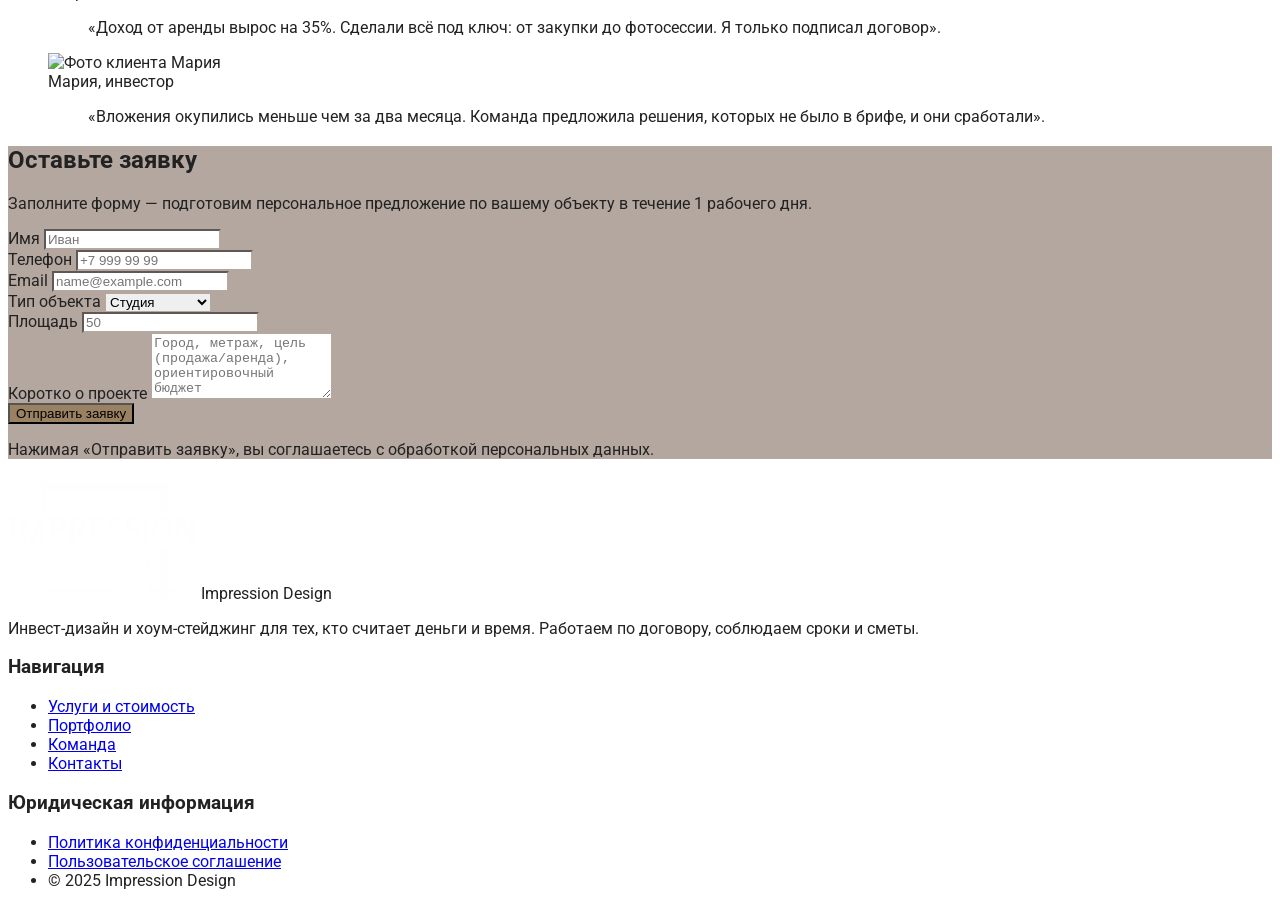
==== commit 4c6a361b: "Remove curator tariff card from homepage" ====
--- a/index.html
+++ b/index.html
@@ -206,7 +206,7 @@
 <section class="py-20" id="services">
     <div class="max-w-7xl mx-auto px-4 sm:px-6 lg:px-8">
         <h2 class="text-3xl font-extrabold">Стоимость и услуги</h2>
-        <div class="mt-10 grid gap-6 md:grid-cols-2 xl:grid-cols-4">
+        <div class="mt-10 grid gap-6 md:grid-cols-2 xl:grid-cols-3">
             <article class="service-card">
                 <div class="service-card-header">
                     <span class="service-badge">Онлайн</span>
@@ -321,44 +321,6 @@
                     <a class="service-button service-button--primary" href="#contact">Куратор*</a>
                 </div>
             </article>
-            <article class="service-card">
-                <div class="service-card-header">
-                    <span class="service-badge">Контроль</span>
-                    <span class="service-duration">Дистанционно</span>
-                </div>
-                <h3 class="service-card-title">Куратор проекта</h3>
-                <p class="service-card-lead">Держим подрядчика в фокусе, проверяем отчёты и даём правки, чтобы вы не уходили в переделки и лишние траты.</p>
-                <div class="service-highlights">
-                    <div class="service-feature">
-                        <span class="service-feature-icon" aria-hidden="true">
-                            <svg fill="none" height="20" viewBox="0 0 24 24" width="20" xmlns="http://www.w3.org/2000/svg">
-                                <path d="M5 12.5L9 16.5L19 6.5" stroke="currentColor" stroke-linecap="round" stroke-linejoin="round" stroke-width="2"/>
-                            </svg>
-                        </span>
-                        <div>
-                            <p class="service-feature-title">Контроль</p>
-                            <p>Проверка фото/видео-отчётов, чек-листы и точечные правки.</p>
-                        </div>
-                    </div>
-                    <div class="service-feature">
-                        <span class="service-feature-icon" aria-hidden="true">
-                            <svg fill="none" height="20" viewBox="0 0 24 24" width="20" xmlns="http://www.w3.org/2000/svg">
-                                <path d="M5 12.5L9 16.5L19 6.5" stroke="currentColor" stroke-linecap="round" stroke-linejoin="round" stroke-width="2"/>
-                            </svg>
-                        </span>
-                        <div>
-                            <p class="service-feature-title">Коммуникации</p>
-                            <p>Работаем в мессенджерах, отвечаем по SLA, фиксируем риски и To-Do.</p>
-                        </div>
-                    </div>
-                </div>
-                <p class="service-note"><span>Формат:</span> пакеты Light, Standard и Pro + аддоны по запросу.</p>
-                <p class="service-price">Стоимость: от 12&nbsp;000&nbsp;₽/мес</p>
-                <div class="service-cta">
-                    <a class="service-button service-button--ghost" href="kurator.html">Подробнее</a>
-                    <a class="service-button service-button--primary" href="#contact">Оставить заявку</a>
-                </div>
-            </article>
         </div>
     </div>
 </section>
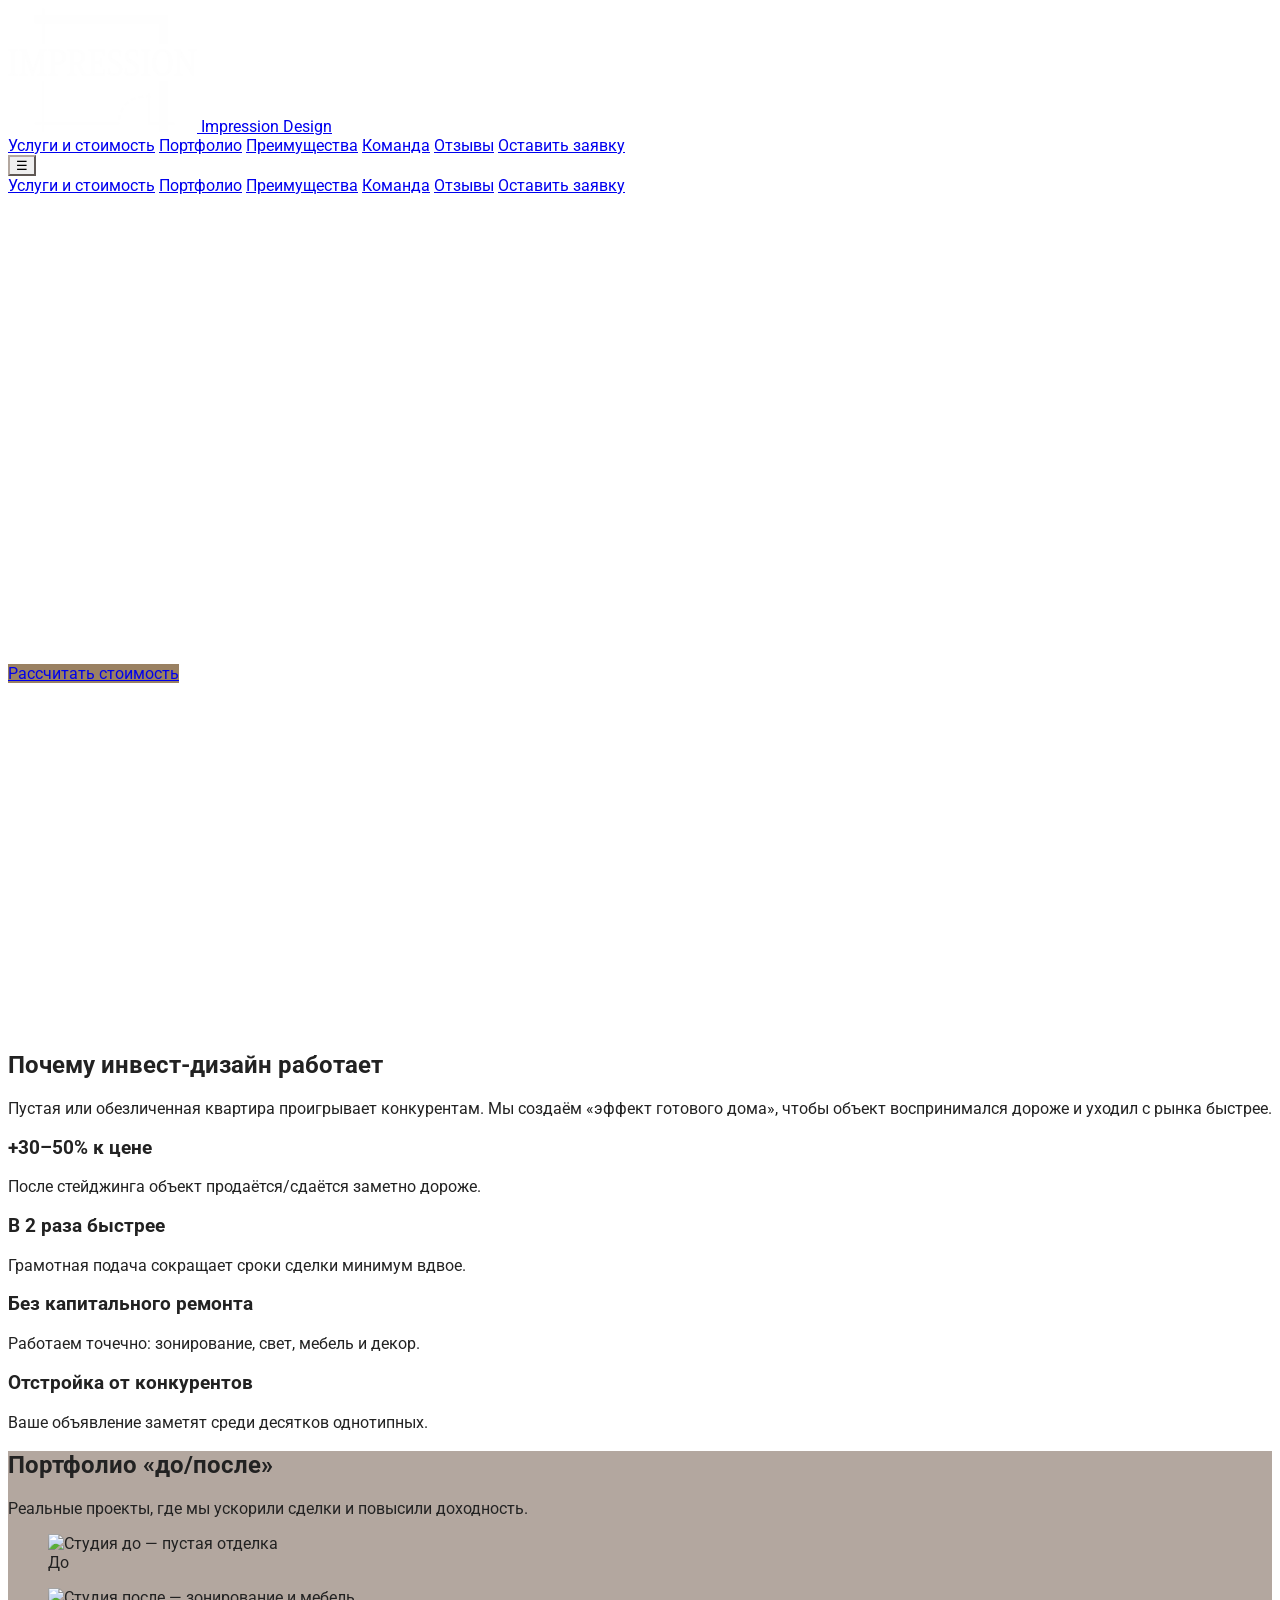
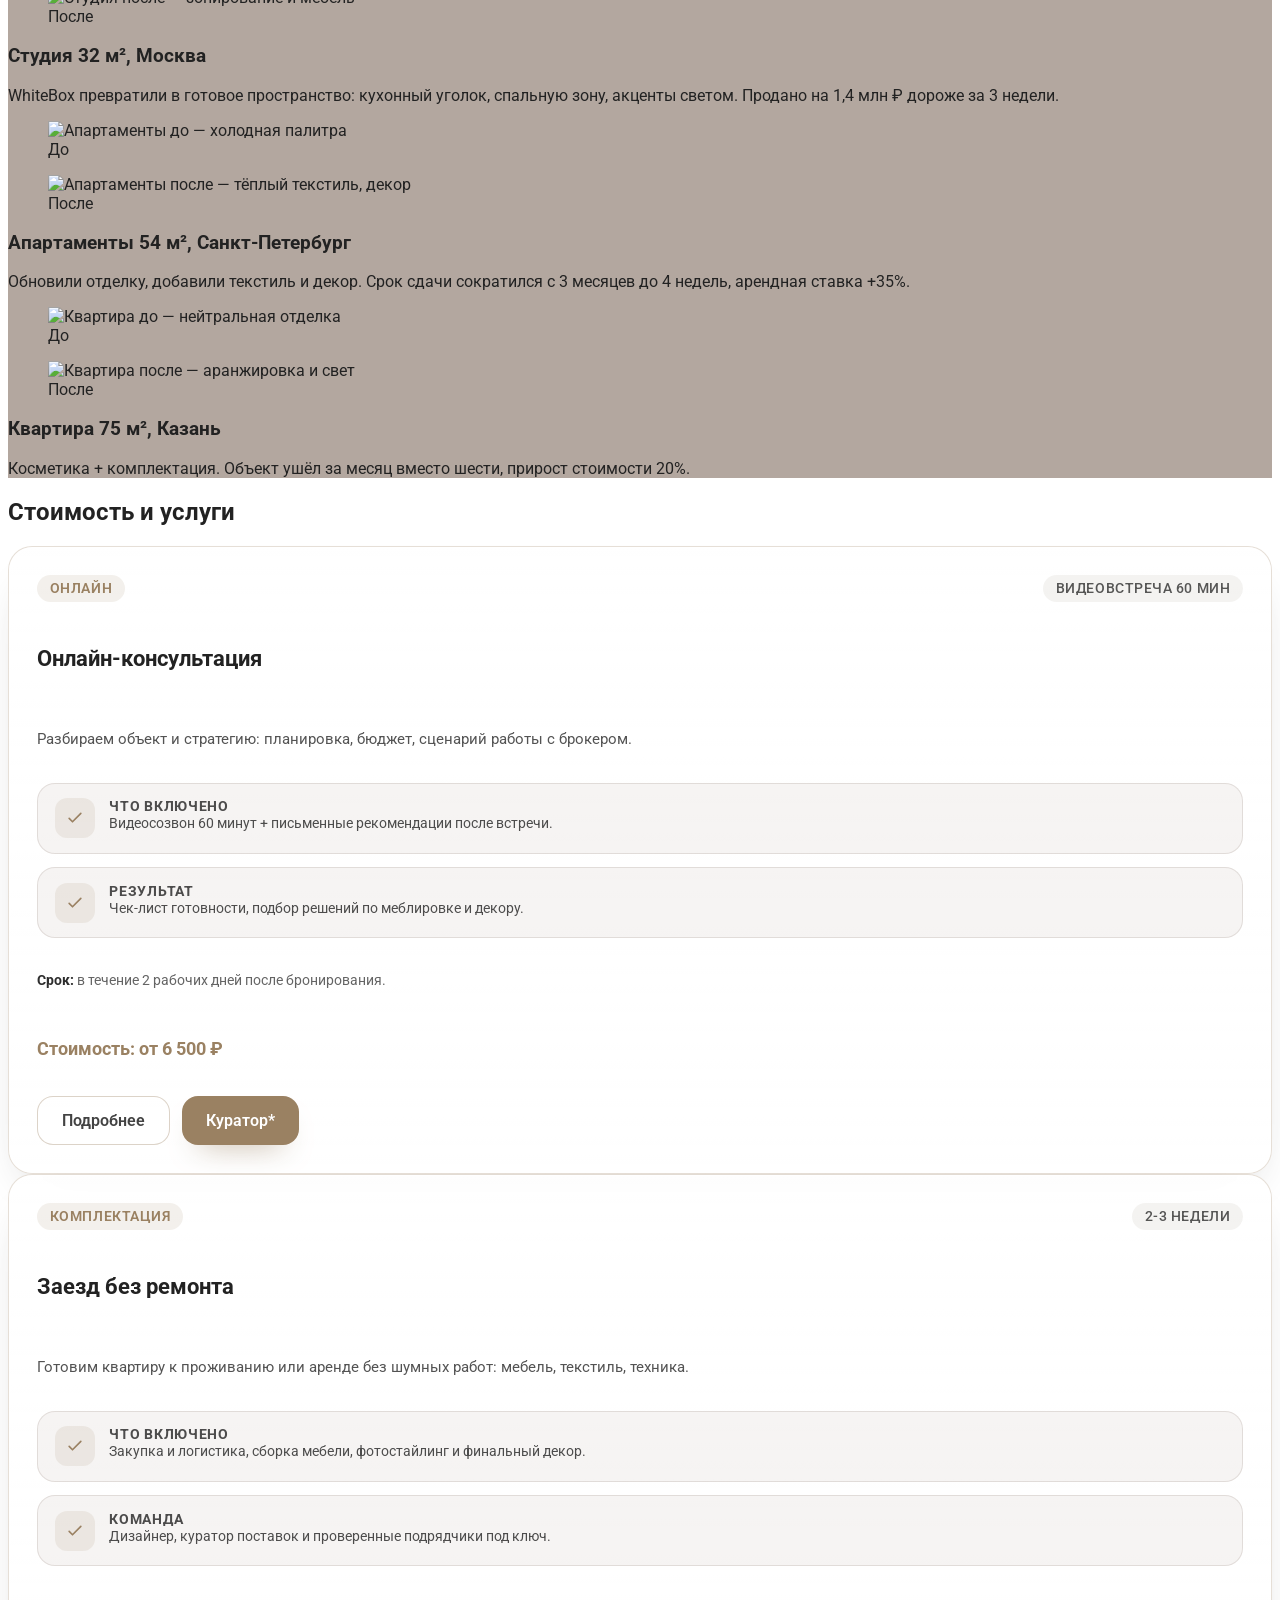
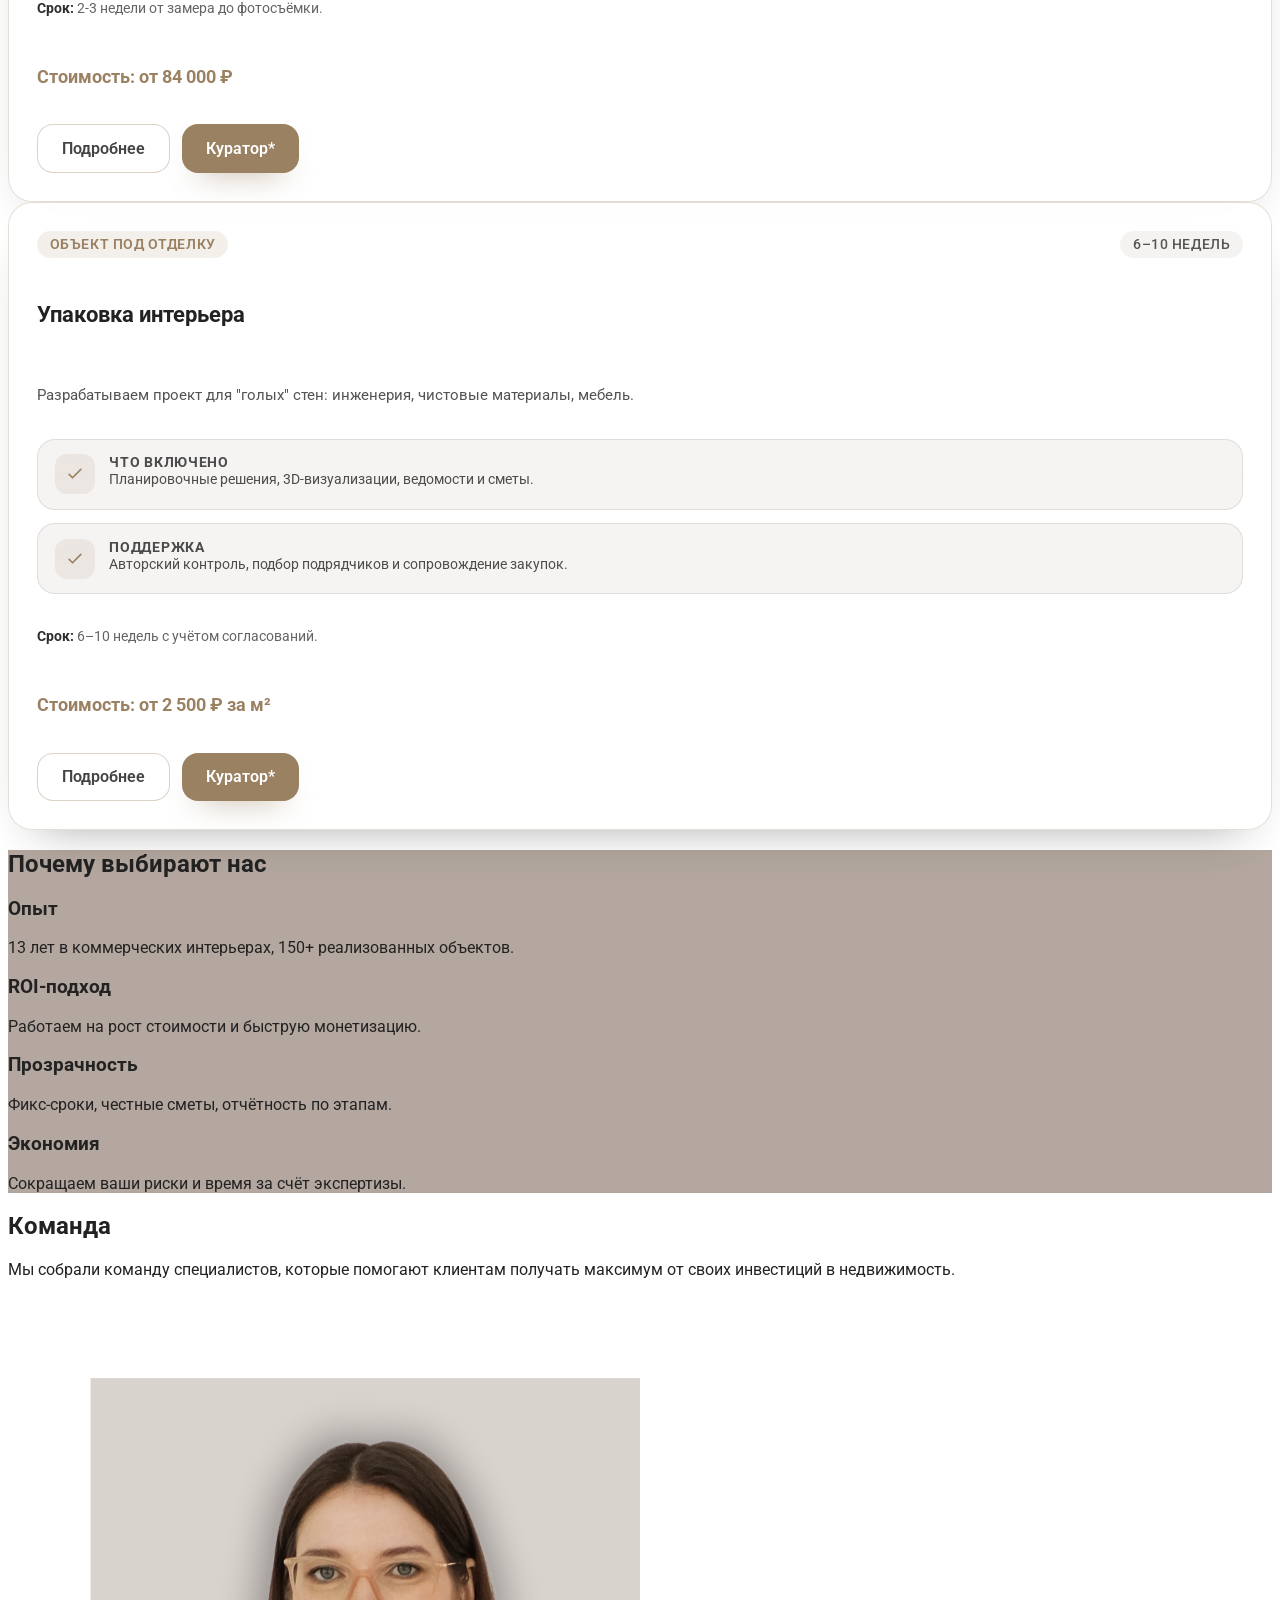
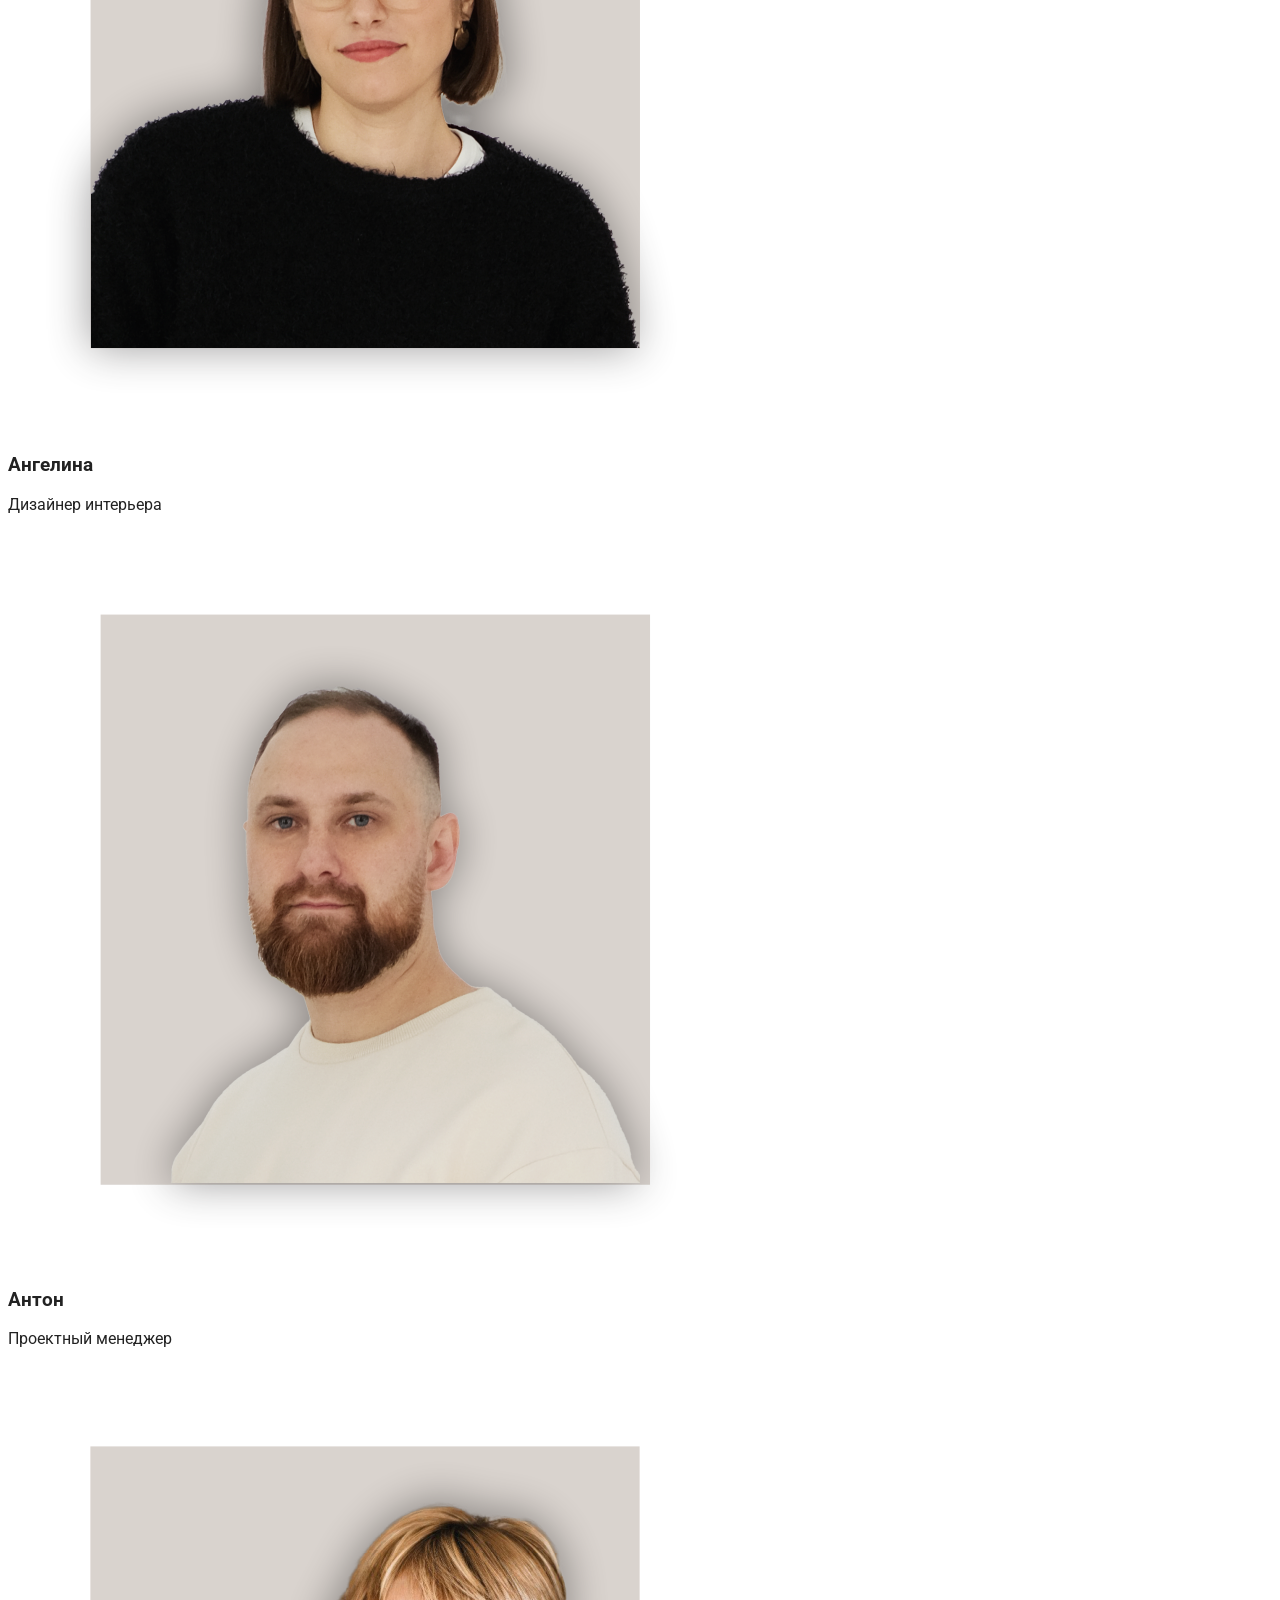
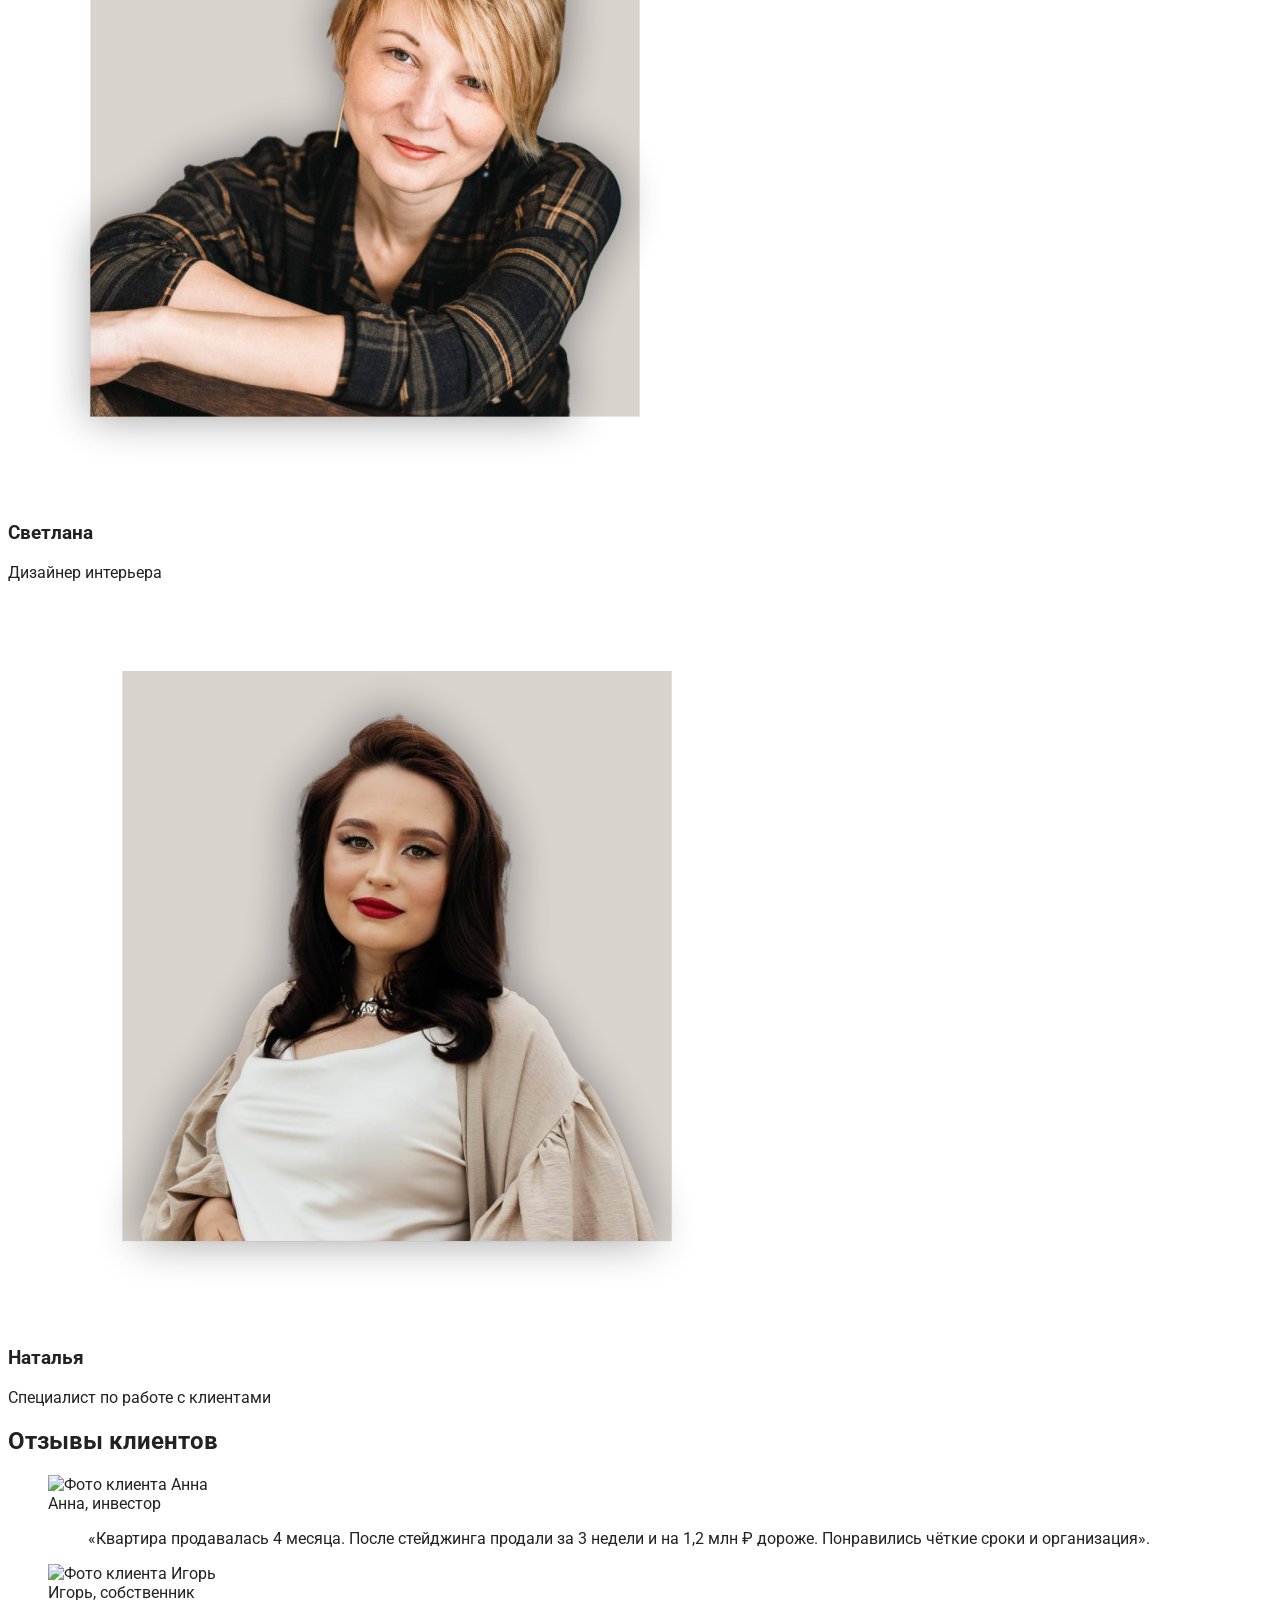
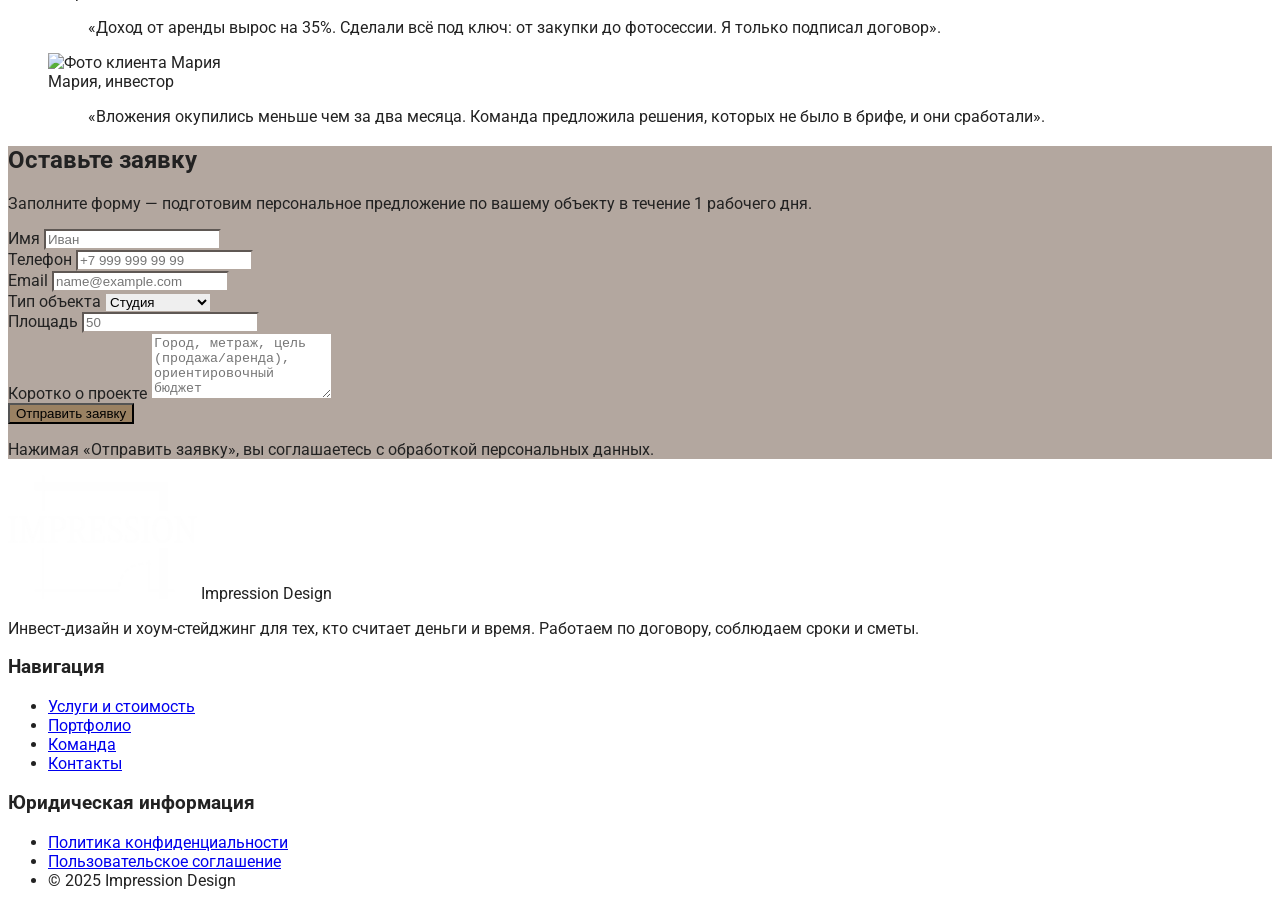
==== commit 77878f6b: "мелкие правки 1" ====
--- a/index.html
+++ b/index.html
@@ -242,7 +242,7 @@
                 <p class="service-price">Стоимость: от 6&nbsp;500&nbsp;₽</p>
                 <div class="service-cta">
                     <a class="service-button service-button--ghost" href="konsultaciya.html">Подробнее</a>
-                    <a class="service-button service-button--primary" href="#contact">Куратор*</a>
+                    <a class="service-button service-button--primary" href="./kurator.html">Куратор*</a>
                 </div>
             </article>
             <article class="service-card">
@@ -280,7 +280,7 @@
                 <p class="service-price">Стоимость: от 84&nbsp;000&nbsp;₽</p>
                 <div class="service-cta">
                     <a class="service-button service-button--ghost" href="remont.html">Подробнее</a>
-                    <a class="service-button service-button--primary" href="#contact">Куратор*</a>
+                    <a class="service-button service-button--primary" href="./kurator.html">Куратор*</a>
                 </div>
             </article>
             <article class="service-card">
@@ -318,7 +318,7 @@
                 <p class="service-price">Стоимость: от 2&nbsp;500&nbsp;₽ за м²</p>
                 <div class="service-cta">
                     <a class="service-button service-button--ghost" href="interior-whitebox.html">Подробнее</a>
-                    <a class="service-button service-button--primary" href="#contact">Куратор*</a>
+                    <a class="service-button service-button--primary" href="./kurator.html">Куратор*</a>
                 </div>
             </article>
         </div>
@@ -435,7 +435,7 @@
             </div>
             <div>
                 <label class="block text-sm font-semibold" for="phone">Телефон</label>
-                <input class="mt-2 w-full rounded-xl border border-slate-300 px-4 py-3 focus:outline-none focus:ring-2 focus:ring-primary-600" id="phone" placeholder="+7 999 99 99 "
+                <input class="mt-2 w-full rounded-xl border border-slate-300 px-4 py-3 focus:outline-none focus:ring-2 focus:ring-primary-600" id="phone" placeholder="+7 999 999 99 99 "
                        type="tel"/>
             </div>
             <div>
